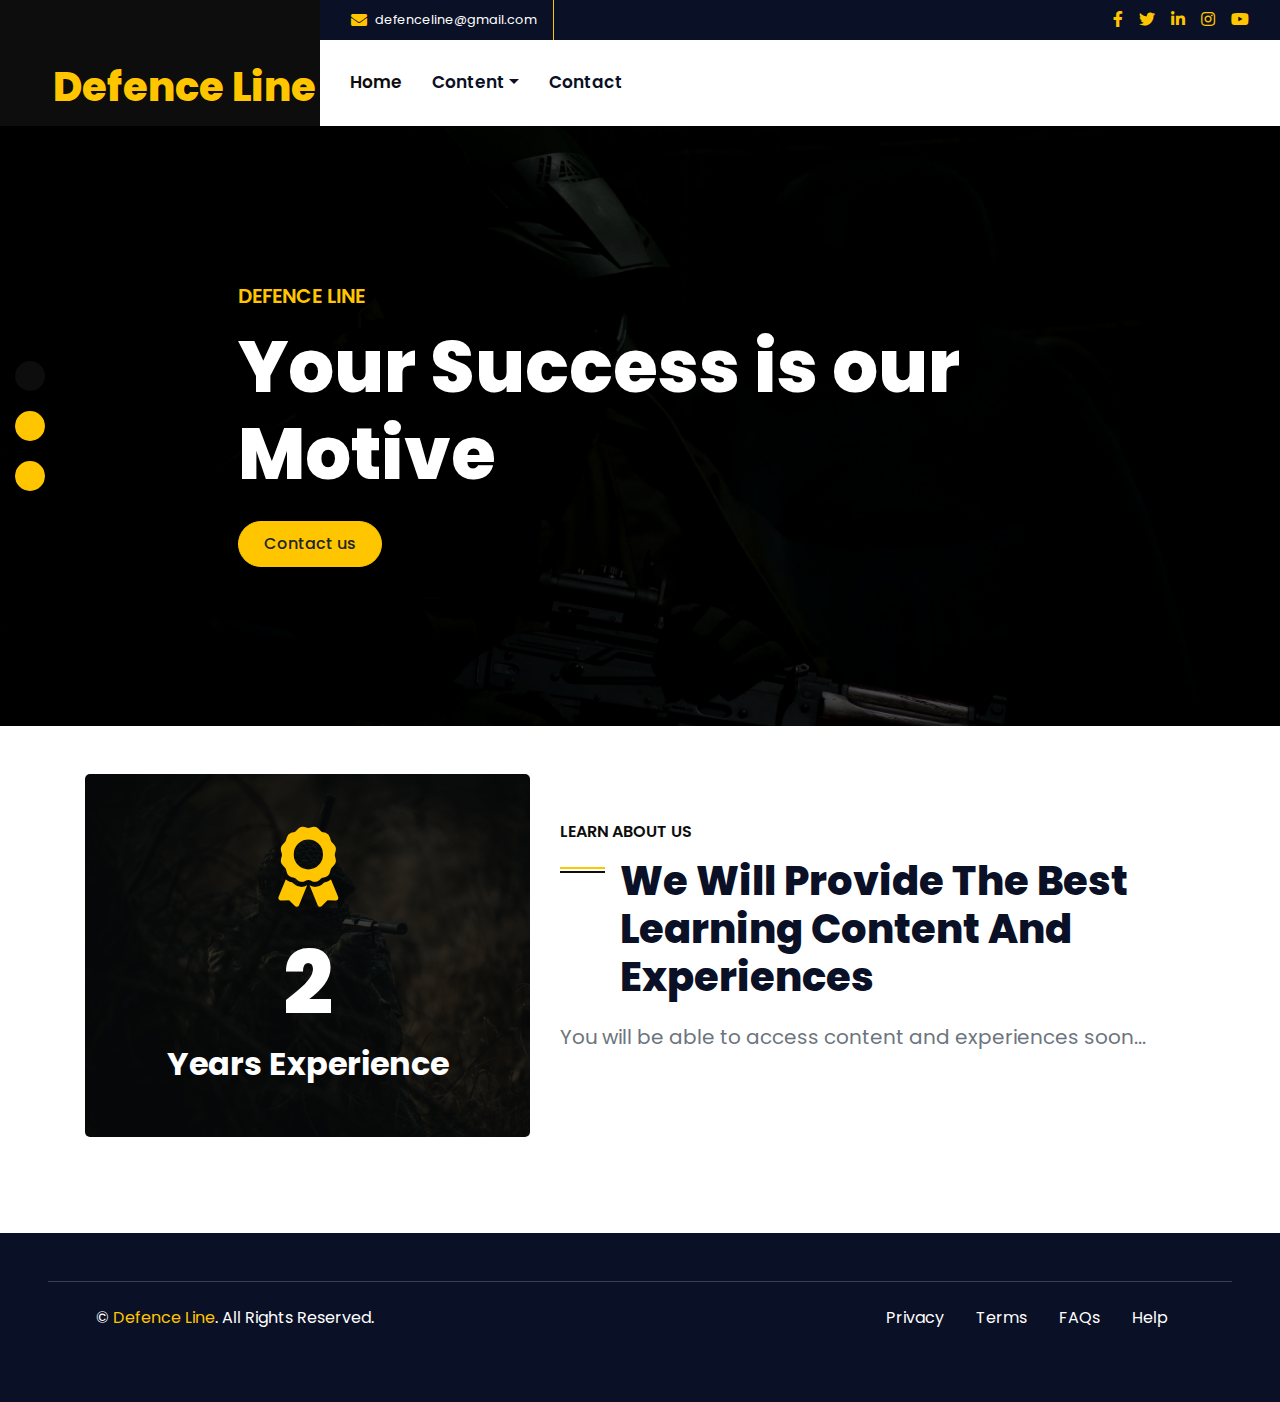
==== index.html @ 973ace9d "images changed" ====
<!DOCTYPE html>
<html lang="en">

<head>
    <meta charset="utf-8">
    <title>Defence Line</title>
    <meta content="width=device-width, initial-scale=1.0" name="viewport">
    <meta content="Free HTML Templates" name="keywords">
    <meta content="Free HTML Templates" name="description">

    <!-- Favicon -->
    <link href="img/favicon.ico" rel="icon">

    <!-- Google Web Fonts -->
    <link rel="preconnect" href="https://fonts.gstatic.com">
    <link href="https://fonts.googleapis.com/css2?family=Poppins:wght@400;500;600;700;800&display=swap" rel="stylesheet">

    <!-- Font Awesome -->
    <link href="https://cdnjs.cloudflare.com/ajax/libs/font-awesome/5.10.0/css/all.min.css" rel="stylesheet">

    <!-- Libraries Stylesheet -->
    <link href="lib/owlcarousel/assets/owl.carousel.min.css" rel="stylesheet">
    <link href="lib/lightbox/css/lightbox.min.css" rel="stylesheet">

    <!-- Customized Bootstrap Stylesheet -->
    <link href="css/style.css" rel="stylesheet">
</head>

<body>
    <!-- Header Start -->
    <div class="container-fluid">
        <div class="row">
            <div class="col-lg-3 bg-secondary d-none d-lg-block">
                <a href="" class="navbar-brand w-100 h-100 m-4 p-0 d-flex align-items-center justify-content-center">
                    <h1 class="m-0 display-3.5 text-primary">Defence Line</h1>
                </a>
            </div>
            <div class="col-lg-9">
                <div class="row bg-dark d-none d-lg-flex">
                    <div class="col-lg-7 text-left text-white">
                        <div class="h-100 d-inline-flex align-items-center border-right border-primary py-2 px-3">
                            <i class="fa fa-envelope text-primary mr-2"></i>
                            <small>defenceline@gmail.com</small>
                        </div>
                        <!-- <div class="h-100 d-inline-flex align-items-center py-2 px-2">
                            <i class="fa fa-phone-alt text-primary mr-2"></i>
                            <small>+012 345 6789</small>
                        </div> -->
                    </div>
                    <div class="col-lg-5 text-right">
                        <div class="d-inline-flex align-items-center pr-2">
                            <a class="text-primary p-2" href="">
                                <i class="fab fa-facebook-f"></i>
                            </a>
                            <a class="text-primary p-2" href="">
                                <i class="fab fa-twitter"></i>
                            </a>
                            <a class="text-primary p-2" href="">
                                <i class="fab fa-linkedin-in"></i>
                            </a>
                            <a class="text-primary p-2" href="">
                                <i class="fab fa-instagram"></i>
                            </a>
                            <a class="text-primary p-2" href="">
                                <i class="fab fa-youtube"></i>
                            </a>
                        </div>
                    </div>
                </div>
                <nav class="navbar navbar-expand-lg bg-white navbar-light p-0">
                    <a href="" class="navbar-brand d-block d-lg-none">
                        <h1 class="m-0 display-4 text-primary">Defence Line</h1>
                    </a>
                    <button type="button" class="navbar-toggler" data-toggle="collapse" data-target="#navbarCollapse">
                        <span class="navbar-toggler-icon"></span>
                    </button>
                    <div class="collapse navbar-collapse justify-content-between" id="navbarCollapse">
                        <div class="navbar-nav mr-auto py-0">
                            <a href="index.html" class="nav-item nav-link active">Home</a>
                            <!-- <a href="about.html" class="nav-item nav-link">About</a> -->
                            <!-- <a href="service.html" class="nav-item nav-link">Services</a> -->
                            <!-- <a href="project.html" class="nav-item nav-link">Project</a> -->
                            <div class="nav-item dropdown">
                                <a href="#" class="nav-link dropdown-toggle" data-toggle="dropdown">Content</a>
                                <div class="dropdown-menu rounded-0 m-0">
                                    <a href="blog.html" class="dropdown-item">Books</a>
                                    <!-- <a href="single.html" class="dropdown-item">Other</a> -->
                                </div>
                            </div>
                            <a href="contact.html" class="nav-item nav-link">Contact</a>
                        </div>
                        <!-- <a href="" class="btn btn-primary mr-3 d-none d-lg-block">Get A Quote</a>
                    </div> -->
                </nav>
            </div>
        </div>
    </div>
    <!-- Header End -->


    <!-- Carousel Start -->
    <div class="container-fluid p-0">
        <div id="header-carousel" class="carousel slide carousel-fade" data-ride="carousel">
            <ol class="carousel-indicators">
                <li data-target="#header-carousel" data-slide-to="0" class="active"></li>
                <li data-target="#header-carousel" data-slide-to="1"></li>
                <li data-target="#header-carousel" data-slide-to="2"></li>
            </ol>
            <div class="carousel-inner">
                <div class="carousel-item active">
                    <img class="img-fluid" src="img/carousel-1.jpg" alt="Image">
                    <div class="carousel-caption d-flex align-items-center justify-content-center">
                        <div class="p-5" style="width: 100%; max-width: 900px;">
                            <h5 class="text-primary text-uppercase mb-md-3">Defence Line</h5>
                            <h1 class="display-3 text-white mb-md-4">Your Success is our Motive </h1>
                            <a href="" class="btn btn-primary">Contact us</a> 
                        </div>
                    </div>
                </div>
                
            </div>
        </div>
    </div>
    <!-- Carousel End -->



    <!-- About Start -->
    <div class="container-fluid py-5 mb-5"> 
        <div class="container">
            <div class="row">
                <div class="col-lg-5">
                    <div class="d-flex flex-column align-items-center justify-content-center bg-about rounded h-100 py-5 px-3">
                        <i class="fa fa-5x fa-award text-primary mb-4"></i>
                        <h1 class="display-2 text-white mb-2" data-toggle="counter-up">2</h1>
                        <h2 class="text-white m-0">Years Experience</h2>
                    </div>
                </div>
                <div class="col-lg-7 pt-5 pb-lg-5">
                    <h6 class="text-secondary font-weight-semi-bold text-uppercase mb-3">Learn About Us</h6>
                    <h1 class="mb-4 section-title">We Will Provide The Best Learning Content And Experiences</h1>
                    <h5 class="text-muted font-weight-normal mb-3">You will be able to access content and experiences soon...</h5>
                    <!-- <p>Invidunt lorem justo sanctus clita. Erat lorem labore ea, justo dolor lorem ipsum ut sed eos, ipsum et dolor kasd sit ea justo. Erat justo sed sed diam. Ea et erat ut sed diam sea ipsum est dolor</p> -->
                    <div class="d-flex align-items-center pt-4">
                        <!-- <a href="" class="btn btn-primary mr-5">Learn More</a> -->
                        <!-- <button type="button" class="btn-play" data-toggle="modal"
                            data-src="https://www.youtube.com/embed/DWRcNpR6Kdc" data-target="#videoModal">
                            <span></span>
                        </button> -->
                        <!-- <h5 class="font-weight-normal text-white m-0 ml-4 d-none d-sm-block">Play Video</h5> -->
                    </div>
                </div>
            </div>
        </div>
    </div>
    <!-- About End -->


   


    <!-- Footer Start -->
    <div class="container-fluid bg-dark text-white mt-5 py-5 px-sm-3 px-md-5">
        <!-- <div class="row pt-5">
            <div class="col-lg-3 col-md-6 mb-5">
                <a href="index.html" class="navbar-brand">
                    <h1 class="m-0 mt-n3 display-4 text-primary">Defence Line</h1>
                </a>
                <p>Your Succes is our Motive</p>
                 <h5 class="font-weight-semi-bold text-white mb-2">Opening Hours:</h5>
                <p class="mb-1">Mon – Sat, 8AM – 5PM</p>
                <p class="mb-0">Sunday: Closed</p> 
            </div>
            <div class="col-lg-3 col-md-6 mb-5">
                <h4 class="font-weight-semi-bold text-primary mb-4">Get In Touch</h4>
                <p><i class="fa fa-map-marker-alt text-primary mr-2"></i>123 Street, New York, USA</p>
                <p><i class="fa fa-phone-alt text-primary mr-2"></i>+012 345 67890</p>
                <p><i class="fa fa-envelope text-primary mr-2"></i>info@example.com</p>
                <div class="d-flex justify-content-start mt-4">
                    <a class="btn btn-light btn-social mr-2" href="#"><i class="fab fa-twitter"></i></a>
                    <a class="btn btn-light btn-social mr-2" href="#"><i class="fab fa-facebook-f"></i></a>
                    <a class="btn btn-light btn-social mr-2" href="#"><i class="fab fa-linkedin-in"></i></a>
                    <a class="btn btn-light btn-social" href="#"><i class="fab fa-instagram"></i></a>
                </div>
            </div>
            <div class="col-lg-3 col-md-6 mb-5">
                <h4 class="font-weight-semi-bold text-primary mb-4">Quick Links</h4>
                <div class="d-flex flex-column justify-content-start">
                    <a class="text-white mb-2" href="#"><i class="fa fa-angle-right mr-2"></i>Home</a>
                    <a class="text-white mb-2" href="#"><i class="fa fa-angle-right mr-2"></i>About Us</a>
                    <a class="text-white mb-2" href="#"><i class="fa fa-angle-right mr-2"></i>Our Services</a>
                    <a class="text-white mb-2" href="#"><i class="fa fa-angle-right mr-2"></i>Our Projects</a>
                    <a class="text-white" href="#"><i class="fa fa-angle-right mr-2"></i>Contact Us</a>
                </div>
            </div>
            <div class="col-lg-3 col-md-6 mb-5">
                <h4 class="font-weight-semi-bold text-primary mb-4">Newsletter</h4>
                <p>Rebum labore lorem dolores kasd est, et ipsum amet et at kasd, ipsum sea tempor magna tempor. Accu kasd sed ea duo ipsum.</p>
                <div class="w-100">
                    <div class="input-group">
                        <input type="text" class="form-control border-0" style="padding: 25px;" placeholder="Your Email">
                        <div class="input-group-append">
                            <button class="btn btn-primary px-4">Sign Up</button>
                        </div>
                    </div>
                </div>
            </div>
        </div>
    </div> -->
    <div class="container-fluid bg-dark text-white border-top py-4 px-sm-3 px-md-5" style="border-color: #3E3E4E !important;">
        <div class="row">
            <div class="col-lg-6 text-center text-md-left mb-3 mb-md-0">
                <p class="m-0 text-white">&copy; <a href="#">Defence Line</a>. All Rights Reserved.</p>
            </div>
            <div class="col-lg-6 text-center text-md-right">
                <ul class="nav d-inline-flex">
                    <li class="nav-item">
                        <a class="nav-link text-white py-0" href="#">Privacy</a>
                    </li>
                    <li class="nav-item">
                        <a class="nav-link text-white py-0" href="#">Terms</a>
                    </li>
                    <li class="nav-item">
                        <a class="nav-link text-white py-0" href="#">FAQs</a>
                    </li>
                    <li class="nav-item">
                        <a class="nav-link text-white py-0" href="#">Help</a>
                    </li>
                </ul>
            </div>
        </div>
    </div>
    <!-- Footer End -->


    <!-- Back to Top -->
    <a href="#" class="btn btn-primary px-3 back-to-top"><i class="fa fa-angle-double-up"></i></a>


    <!-- JavaScript Libraries -->
    <script src="https://code.jquery.com/jquery-3.4.1.min.js"></script>
    <script src="https://stackpath.bootstrapcdn.com/bootstrap/4.4.1/js/bootstrap.bundle.min.js"></script>
    <script src="lib/easing/easing.min.js"></script>
    <script src="lib/waypoints/waypoints.min.js"></script>
    <script src="lib/counterup/counterup.min.js"></script>
    <script src="lib/owlcarousel/owl.carousel.min.js"></script>
    <script src="lib/isotope/isotope.pkgd.min.js"></script>
    <script src="lib/lightbox/js/lightbox.min.js"></script>

    <!-- Contact Javascript File -->
    <script src="mail/jqBootstrapValidation.min.js"></script>
    <script src="mail/contact.js"></script>

    <!-- Template Javascript -->
    <script src="js/main.js"></script>
</body>

</html>
---- css/style.css ----
/******* Bootstrap Theming ********/
/*!
 * Bootstrap v4.5.3 (https://getbootstrap.com/)
 * Copyright 2011-2020 The Bootstrap Authors
 * Copyright 2011-2020 Twitter, Inc.
 * Licensed under MIT (https://github.com/twbs/bootstrap/blob/main/LICENSE)
 */
:root {
  --blue: #007bff;
  --indigo: #6610f2;
  --purple: #6f42c1;
  --pink: #e83e8c;
  --red: #dc3545;
  --orange: #fd7e14;
  --yellow: #ffc107;
  --green: #0c0d0c;
  --teal: #20c997;
  --cyan: #17a2b8;
  --white: #fff;
  --gray: #6c757d;
  --gray-dark: #343a40;
  --primary: #FFC600;
  --secondary: #0c0d0c;
  --success: #0c0d0c;
  --info: #17a2b8;
  --warning: #ffc107;
  --danger: #dc3545;
  --light: #F5F5F5;
  --dark: #0a1026;
  --breakpoint-xs: 0;
  --breakpoint-sm: 576px;
  --breakpoint-md: 768px;
  --breakpoint-lg: 992px;
  --breakpoint-xl: 1200px;
  --font-family-sans-serif: "Poppins", sans-serif;
  --font-family-monospace: SFMono-Regular, Menlo, Monaco, Consolas, "Liberation Mono", "Courier New", monospace;
}

*,
*::before,
*::after {
  box-sizing: border-box;
}

html {
  font-family: sans-serif;
  line-height: 1.15;
  -webkit-text-size-adjust: 100%;
  -webkit-tap-highlight-color: rgba(0, 0, 0, 0);
}

article, aside, figcaption, figure, footer, header, hgroup, main, nav, section {
  display: block;
}

body {
  margin: 0;
  font-family: "Poppins", sans-serif;
  font-size: 1rem;
  font-weight: 400;
  line-height: 1.5;
  color: #777777;
  text-align: left;
  background-color: #fff;
}

[tabindex="-1"]:focus:not(:focus-visible) {
  outline: 0 !important;
}

hr {
  box-sizing: content-box;
  height: 0;
  overflow: visible;
}

h1, h2, h3, h4, h5, h6 {
  margin-top: 0;
  margin-bottom: 0.5rem;
}

p {
  margin-top: 0;
  margin-bottom: 1rem;
}

abbr[title],
abbr[data-original-title] {
  text-decoration: underline;
  text-decoration: underline dotted;
  cursor: help;
  border-bottom: 0;
  text-decoration-skip-ink: none;
}

address {
  margin-bottom: 1rem;
  font-style: normal;
  line-height: inherit;
}

ol,
ul,
dl {
  margin-top: 0;
  margin-bottom: 1rem;
}

ol ol,
ul ul,
ol ul,
ul ol {
  margin-bottom: 0;
}

dt {
  font-weight: 700;
}

dd {
  margin-bottom: .5rem;
  margin-left: 0;
}

blockquote {
  margin: 0 0 1rem;
}

b,
strong {
  font-weight: bolder;
}

small {
  font-size: 80%;
}

sub,
sup {
  position: relative;
  font-size: 75%;
  line-height: 0;
  vertical-align: baseline;
}

sub {
  bottom: -.25em;
}

sup {
  top: -.5em;
}

a {
  color: #FFC600;
  text-decoration: none;
  background-color: transparent;
}

a:hover {
  color: #b38b00;
  text-decoration: underline;
}

a:not([href]):not([class]) {
  color: inherit;
  text-decoration: none;
}

a:not([href]):not([class]):hover {
  color: inherit;
  text-decoration: none;
}

pre,
code,
kbd,
samp {
  font-family: SFMono-Regular, Menlo, Monaco, Consolas, "Liberation Mono", "Courier New", monospace;
  font-size: 1em;
}

pre {
  margin-top: 0;
  margin-bottom: 1rem;
  overflow: auto;
  -ms-overflow-style: scrollbar;
}

figure {
  margin: 0 0 1rem;
}

img {
  vertical-align: middle;
  border-style: none;
}

svg {
  overflow: hidden;
  vertical-align: middle;
}

table {
  border-collapse: collapse;
}

caption {
  padding-top: 0.75rem;
  padding-bottom: 0.75rem;
  color: #6c757d;
  text-align: left;
  caption-side: bottom;
}

th {
  text-align: inherit;
  text-align: -webkit-match-parent;
}

label {
  display: inline-block;
  margin-bottom: 0.5rem;
}

button {
  border-radius: 0;
}

button:focus {
  outline: 1px dotted;
  outline: 5px auto -webkit-focus-ring-color;
}

input,
button,
select,
optgroup,
textarea {
  margin: 0;
  font-family: inherit;
  font-size: inherit;
  line-height: inherit;
}

button,
input {
  overflow: visible;
}

button,
select {
  text-transform: none;
}

[role="button"] {
  cursor: pointer;
}

select {
  word-wrap: normal;
}

button,
[type="button"],
[type="reset"],
[type="submit"] {
  -webkit-appearance: button;
}

button:not(:disabled),
[type="button"]:not(:disabled),
[type="reset"]:not(:disabled),
[type="submit"]:not(:disabled) {
  cursor: pointer;
}

button::-moz-focus-inner,
[type="button"]::-moz-focus-inner,
[type="reset"]::-moz-focus-inner,
[type="submit"]::-moz-focus-inner {
  padding: 0;
  border-style: none;
}

input[type="radio"],
input[type="checkbox"] {
  box-sizing: border-box;
  padding: 0;
}

textarea {
  overflow: auto;
  resize: vertical;
}

fieldset {
  min-width: 0;
  padding: 0;
  margin: 0;
  border: 0;
}

legend {
  display: block;
  width: 100%;
  max-width: 100%;
  padding: 0;
  margin-bottom: .5rem;
  font-size: 1.5rem;
  line-height: inherit;
  color: inherit;
  white-space: normal;
}

@media (max-width: 1200px) {
  legend {
    font-size: calc(1.275rem + 0.3vw) ;
  }
}

progress {
  vertical-align: baseline;
}

[type="number"]::-webkit-inner-spin-button,
[type="number"]::-webkit-outer-spin-button {
  height: auto;
}

[type="search"] {
  outline-offset: -2px;
  -webkit-appearance: none;
}

[type="search"]::-webkit-search-decoration {
  -webkit-appearance: none;
}

::-webkit-file-upload-button {
  font: inherit;
  -webkit-appearance: button;
}

output {
  display: inline-block;
}

summary {
  display: list-item;
  cursor: pointer;
}

template {
  display: none;
}

[hidden] {
  display: none !important;
}

h1, h2, h3, h4, h5, h6,
.h1, .h2, .h3, .h4, .h5, .h6 {
  margin-bottom: 0.5rem;
  font-weight: 500;
  line-height: 1.2;
  color: #0a1026;
}

h1, .h1 {
  font-size: 2.5rem;
}

@media (max-width: 1200px) {
  h1, .h1 {
    font-size: calc(1.375rem + 1.5vw) ;
  }
}

h2, .h2 {
  font-size: 2rem;
}

@media (max-width: 1200px) {
  h2, .h2 {
    font-size: calc(1.325rem + 0.9vw) ;
  }
}

h3, .h3 {
  font-size: 1.75rem;
}

@media (max-width: 1200px) {
  h3, .h3 {
    font-size: calc(1.3rem + 0.6vw) ;
  }
}

h4, .h4 {
  font-size: 1.5rem;
}

@media (max-width: 1200px) {
  h4, .h4 {
    font-size: calc(1.275rem + 0.3vw) ;
  }
}

h5, .h5 {
  font-size: 1.25rem;
}

h6, .h6 {
  font-size: 1rem;
}

.lead {
  font-size: 1.25rem;
  font-weight: 300;
}

.display-1 {
  font-size: 6rem;
  font-weight: 300;
  line-height: 1.2;
}

@media (max-width: 1200px) {
  .display-1 {
    font-size: calc(1.725rem + 5.7vw) ;
  }
}

.display-2 {
  font-size: 5.5rem;
  font-weight: 300;
  line-height: 1.2;
}

@media (max-width: 1200px) {
  .display-2 {
    font-size: calc(1.675rem + 5.1vw) ;
  }
}

.display-3 {
  font-size: 4.5rem;
  font-weight: 300;
  line-height: 1.2;
}

@media (max-width: 1200px) {
  .display-3 {
    font-size: calc(1.575rem + 3.9vw) ;
  }
}

.display-4 {
  font-size: 3.5rem;
  font-weight: 300;
  line-height: 1.2;
}

@media (max-width: 1200px) {
  .display-4 {
    font-size: calc(1.475rem + 2.7vw) ;
  }
}

hr {
  margin-top: 1rem;
  margin-bottom: 1rem;
  border: 0;
  border-top: 1px solid rgba(0, 0, 0, 0.1);
}

small,
.small {
  font-size: 80%;
  font-weight: 400;
}

mark,
.mark {
  padding: 0.2em;
  background-color: #fcf8e3;
}

.list-unstyled {
  padding-left: 0;
  list-style: none;
}

.list-inline {
  padding-left: 0;
  list-style: none;
}

.list-inline-item {
  display: inline-block;
}

.list-inline-item:not(:last-child) {
  margin-right: 0.5rem;
}

.initialism {
  font-size: 90%;
  text-transform: uppercase;
}

.blockquote {
  margin-bottom: 1rem;
  font-size: 1.25rem;
}

.blockquote-footer {
  display: block;
  font-size: 80%;
  color: #6c757d;
}

.blockquote-footer::before {
  content: "\2014\00A0";
}

.img-fluid {
  max-width: 100%;
  height: auto;
}

.img-thumbnail {
  padding: 0.25rem;
  background-color: #fff;
  border: 1px solid #dee2e6;
  border-radius: 5px;
  max-width: 100%;
  height: auto;
}

.figure {
  display: inline-block;
}

.figure-img {
  margin-bottom: 0.5rem;
  line-height: 1;
}

.figure-caption {
  font-size: 90%;
  color: #6c757d;
}

code {
  font-size: 87.5%;
  color: #e83e8c;
  word-wrap: break-word;
}

a > code {
  color: inherit;
}

kbd {
  padding: 0.2rem 0.4rem;
  font-size: 87.5%;
  color: #fff;
  background-color: #212529;
  border-radius: 0.2rem;
}

kbd kbd {
  padding: 0;
  font-size: 100%;
  font-weight: 700;
}

pre {
  display: block;
  font-size: 87.5%;
  color: #212529;
}

pre code {
  font-size: inherit;
  color: inherit;
  word-break: normal;
}

.pre-scrollable {
  max-height: 340px;
  overflow-y: scroll;
}

.container,
.container-fluid,
.container-sm,
.container-md,
.container-lg,
.container-xl {
  width: 100%;
  padding-right: 15px;
  padding-left: 15px;
  margin-right: auto;
  margin-left: auto;
}

@media (min-width: 576px) {
  .container, .container-sm {
    max-width: 540px;
  }
}

@media (min-width: 768px) {
  .container, .container-sm, .container-md {
    max-width: 720px;
  }
}

@media (min-width: 992px) {
  .container, .container-sm, .container-md, .container-lg {
    max-width: 960px;
  }
}

@media (min-width: 1200px) {
  .container, .container-sm, .container-md, .container-lg, .container-xl {
    max-width: 1140px;
  }
}

.row {
  display: flex;
  flex-wrap: wrap;
  margin-right: -15px;
  margin-left: -15px;
}

.no-gutters {
  margin-right: 0;
  margin-left: 0;
}

.no-gutters > .col,
.no-gutters > [class*="col-"] {
  padding-right: 0;
  padding-left: 0;
}

.col-1, .col-2, .col-3, .col-4, .col-5, .col-6, .col-7, .col-8, .col-9, .col-10, .col-11, .col-12, .col,
.col-auto, .col-sm-1, .col-sm-2, .col-sm-3, .col-sm-4, .col-sm-5, .col-sm-6, .col-sm-7, .col-sm-8, .col-sm-9, .col-sm-10, .col-sm-11, .col-sm-12, .col-sm,
.col-sm-auto, .col-md-1, .col-md-2, .col-md-3, .col-md-4, .col-md-5, .col-md-6, .col-md-7, .col-md-8, .col-md-9, .col-md-10, .col-md-11, .col-md-12, .col-md,
.col-md-auto, .col-lg-1, .col-lg-2, .col-lg-3, .col-lg-4, .col-lg-5, .col-lg-6, .col-lg-7, .col-lg-8, .col-lg-9, .col-lg-10, .col-lg-11, .col-lg-12, .col-lg,
.col-lg-auto, .col-xl-1, .col-xl-2, .col-xl-3, .col-xl-4, .col-xl-5, .col-xl-6, .col-xl-7, .col-xl-8, .col-xl-9, .col-xl-10, .col-xl-11, .col-xl-12, .col-xl,
.col-xl-auto {
  position: relative;
  width: 100%;
  padding-right: 15px;
  padding-left: 15px;
}

.col {
  flex-basis: 0;
  flex-grow: 1;
  max-width: 100%;
}

.row-cols-1 > * {
  flex: 0 0 100%;
  max-width: 100%;
}

.row-cols-2 > * {
  flex: 0 0 50%;
  max-width: 50%;
}

.row-cols-3 > * {
  flex: 0 0 33.33333%;
  max-width: 33.33333%;
}

.row-cols-4 > * {
  flex: 0 0 25%;
  max-width: 25%;
}

.row-cols-5 > * {
  flex: 0 0 20%;
  max-width: 20%;
}

.row-cols-6 > * {
  flex: 0 0 16.66667%;
  max-width: 16.66667%;
}

.col-auto {
  flex: 0 0 auto;
  width: auto;
  max-width: 100%;
}

.col-1 {
  flex: 0 0 8.33333%;
  max-width: 8.33333%;
}

.col-2 {
  flex: 0 0 16.66667%;
  max-width: 16.66667%;
}

.col-3 {
  flex: 0 0 25%;
  max-width: 25%;
}

.col-4 {
  flex: 0 0 33.33333%;
  max-width: 33.33333%;
}

.col-5 {
  flex: 0 0 41.66667%;
  max-width: 41.66667%;
}

.col-6 {
  flex: 0 0 50%;
  max-width: 50%;
}

.col-7 {
  flex: 0 0 58.33333%;
  max-width: 58.33333%;
}

.col-8 {
  flex: 0 0 66.66667%;
  max-width: 66.66667%;
}

.col-9 {
  flex: 0 0 75%;
  max-width: 75%;
}

.col-10 {
  flex: 0 0 83.33333%;
  max-width: 83.33333%;
}

.col-11 {
  flex: 0 0 91.66667%;
  max-width: 91.66667%;
}

.col-12 {
  flex: 0 0 100%;
  max-width: 100%;
}

.order-first {
  order: -1;
}

.order-last {
  order: 13;
}

.order-0 {
  order: 0;
}

.order-1 {
  order: 1;
}

.order-2 {
  order: 2;
}

.order-3 {
  order: 3;
}

.order-4 {
  order: 4;
}

.order-5 {
  order: 5;
}

.order-6 {
  order: 6;
}

.order-7 {
  order: 7;
}

.order-8 {
  order: 8;
}

.order-9 {
  order: 9;
}

.order-10 {
  order: 10;
}

.order-11 {
  order: 11;
}

.order-12 {
  order: 12;
}

.offset-1 {
  margin-left: 8.33333%;
}

.offset-2 {
  margin-left: 16.66667%;
}

.offset-3 {
  margin-left: 25%;
}

.offset-4 {
  margin-left: 33.33333%;
}

.offset-5 {
  margin-left: 41.66667%;
}

.offset-6 {
  margin-left: 50%;
}

.offset-7 {
  margin-left: 58.33333%;
}

.offset-8 {
  margin-left: 66.66667%;
}

.offset-9 {
  margin-left: 75%;
}

.offset-10 {
  margin-left: 83.33333%;
}

.offset-11 {
  margin-left: 91.66667%;
}

@media (min-width: 576px) {
  .col-sm {
    flex-basis: 0;
    flex-grow: 1;
    max-width: 100%;
  }
  .row-cols-sm-1 > * {
    flex: 0 0 100%;
    max-width: 100%;
  }
  .row-cols-sm-2 > * {
    flex: 0 0 50%;
    max-width: 50%;
  }
  .row-cols-sm-3 > * {
    flex: 0 0 33.33333%;
    max-width: 33.33333%;
  }
  .row-cols-sm-4 > * {
    flex: 0 0 25%;
    max-width: 25%;
  }
  .row-cols-sm-5 > * {
    flex: 0 0 20%;
    max-width: 20%;
  }
  .row-cols-sm-6 > * {
    flex: 0 0 16.66667%;
    max-width: 16.66667%;
  }
  .col-sm-auto {
    flex: 0 0 auto;
    width: auto;
    max-width: 100%;
  }
  .col-sm-1 {
    flex: 0 0 8.33333%;
    max-width: 8.33333%;
  }
  .col-sm-2 {
    flex: 0 0 16.66667%;
    max-width: 16.66667%;
  }
  .col-sm-3 {
    flex: 0 0 25%;
    max-width: 25%;
  }
  .col-sm-4 {
    flex: 0 0 33.33333%;
    max-width: 33.33333%;
  }
  .col-sm-5 {
    flex: 0 0 41.66667%;
    max-width: 41.66667%;
  }
  .col-sm-6 {
    flex: 0 0 50%;
    max-width: 50%;
  }
  .col-sm-7 {
    flex: 0 0 58.33333%;
    max-width: 58.33333%;
  }
  .col-sm-8 {
    flex: 0 0 66.66667%;
    max-width: 66.66667%;
  }
  .col-sm-9 {
    flex: 0 0 75%;
    max-width: 75%;
  }
  .col-sm-10 {
    flex: 0 0 83.33333%;
    max-width: 83.33333%;
  }
  .col-sm-11 {
    flex: 0 0 91.66667%;
    max-width: 91.66667%;
  }
  .col-sm-12 {
    flex: 0 0 100%;
    max-width: 100%;
  }
  .order-sm-first {
    order: -1;
  }
  .order-sm-last {
    order: 13;
  }
  .order-sm-0 {
    order: 0;
  }
  .order-sm-1 {
    order: 1;
  }
  .order-sm-2 {
    order: 2;
  }
  .order-sm-3 {
    order: 3;
  }
  .order-sm-4 {
    order: 4;
  }
  .order-sm-5 {
    order: 5;
  }
  .order-sm-6 {
    order: 6;
  }
  .order-sm-7 {
    order: 7;
  }
  .order-sm-8 {
    order: 8;
  }
  .order-sm-9 {
    order: 9;
  }
  .order-sm-10 {
    order: 10;
  }
  .order-sm-11 {
    order: 11;
  }
  .order-sm-12 {
    order: 12;
  }
  .offset-sm-0 {
    margin-left: 0;
  }
  .offset-sm-1 {
    margin-left: 8.33333%;
  }
  .offset-sm-2 {
    margin-left: 16.66667%;
  }
  .offset-sm-3 {
    margin-left: 25%;
  }
  .offset-sm-4 {
    margin-left: 33.33333%;
  }
  .offset-sm-5 {
    margin-left: 41.66667%;
  }
  .offset-sm-6 {
    margin-left: 50%;
  }
  .offset-sm-7 {
    margin-left: 58.33333%;
  }
  .offset-sm-8 {
    margin-left: 66.66667%;
  }
  .offset-sm-9 {
    margin-left: 75%;
  }
  .offset-sm-10 {
    margin-left: 83.33333%;
  }
  .offset-sm-11 {
    margin-left: 91.66667%;
  }
}

@media (min-width: 768px) {
  .col-md {
    flex-basis: 0;
    flex-grow: 1;
    max-width: 100%;
  }
  .row-cols-md-1 > * {
    flex: 0 0 100%;
    max-width: 100%;
  }
  .row-cols-md-2 > * {
    flex: 0 0 50%;
    max-width: 50%;
  }
  .row-cols-md-3 > * {
    flex: 0 0 33.33333%;
    max-width: 33.33333%;
  }
  .row-cols-md-4 > * {
    flex: 0 0 25%;
    max-width: 25%;
  }
  .row-cols-md-5 > * {
    flex: 0 0 20%;
    max-width: 20%;
  }
  .row-cols-md-6 > * {
    flex: 0 0 16.66667%;
    max-width: 16.66667%;
  }
  .col-md-auto {
    flex: 0 0 auto;
    width: auto;
    max-width: 100%;
  }
  .col-md-1 {
    flex: 0 0 8.33333%;
    max-width: 8.33333%;
  }
  .col-md-2 {
    flex: 0 0 16.66667%;
    max-width: 16.66667%;
  }
  .col-md-3 {
    flex: 0 0 25%;
    max-width: 25%;
  }
  .col-md-4 {
    flex: 0 0 33.33333%;
    max-width: 33.33333%;
  }
  .col-md-5 {
    flex: 0 0 41.66667%;
    max-width: 41.66667%;
  }
  .col-md-6 {
    flex: 0 0 50%;
    max-width: 50%;
  }
  .col-md-7 {
    flex: 0 0 58.33333%;
    max-width: 58.33333%;
  }
  .col-md-8 {
    flex: 0 0 66.66667%;
    max-width: 66.66667%;
  }
  .col-md-9 {
    flex: 0 0 75%;
    max-width: 75%;
  }
  .col-md-10 {
    flex: 0 0 83.33333%;
    max-width: 83.33333%;
  }
  .col-md-11 {
    flex: 0 0 91.66667%;
    max-width: 91.66667%;
  }
  .col-md-12 {
    flex: 0 0 100%;
    max-width: 100%;
  }
  .order-md-first {
    order: -1;
  }
  .order-md-last {
    order: 13;
  }
  .order-md-0 {
    order: 0;
  }
  .order-md-1 {
    order: 1;
  }
  .order-md-2 {
    order: 2;
  }
  .order-md-3 {
    order: 3;
  }
  .order-md-4 {
    order: 4;
  }
  .order-md-5 {
    order: 5;
  }
  .order-md-6 {
    order: 6;
  }
  .order-md-7 {
    order: 7;
  }
  .order-md-8 {
    order: 8;
  }
  .order-md-9 {
    order: 9;
  }
  .order-md-10 {
    order: 10;
  }
  .order-md-11 {
    order: 11;
  }
  .order-md-12 {
    order: 12;
  }
  .offset-md-0 {
    margin-left: 0;
  }
  .offset-md-1 {
    margin-left: 8.33333%;
  }
  .offset-md-2 {
    margin-left: 16.66667%;
  }
  .offset-md-3 {
    margin-left: 25%;
  }
  .offset-md-4 {
    margin-left: 33.33333%;
  }
  .offset-md-5 {
    margin-left: 41.66667%;
  }
  .offset-md-6 {
    margin-left: 50%;
  }
  .offset-md-7 {
    margin-left: 58.33333%;
  }
  .offset-md-8 {
    margin-left: 66.66667%;
  }
  .offset-md-9 {
    margin-left: 75%;
  }
  .offset-md-10 {
    margin-left: 83.33333%;
  }
  .offset-md-11 {
    margin-left: 91.66667%;
  }
}

@media (min-width: 992px) {
  .col-lg {
    flex-basis: 0;
    flex-grow: 1;
    max-width: 100%;
  }
  .row-cols-lg-1 > * {
    flex: 0 0 100%;
    max-width: 100%;
  }
  .row-cols-lg-2 > * {
    flex: 0 0 50%;
    max-width: 50%;
  }
  .row-cols-lg-3 > * {
    flex: 0 0 33.33333%;
    max-width: 33.33333%;
  }
  .row-cols-lg-4 > * {
    flex: 0 0 25%;
    max-width: 25%;
  }
  .row-cols-lg-5 > * {
    flex: 0 0 20%;
    max-width: 20%;
  }
  .row-cols-lg-6 > * {
    flex: 0 0 16.66667%;
    max-width: 16.66667%;
  }
  .col-lg-auto {
    flex: 0 0 auto;
    width: auto;
    max-width: 100%;
  }
  .col-lg-1 {
    flex: 0 0 8.33333%;
    max-width: 8.33333%;
  }
  .col-lg-2 {
    flex: 0 0 16.66667%;
    max-width: 16.66667%;
  }
  .col-lg-3 {
    flex: 0 0 25%;
    max-width: 25%;
  }
  .col-lg-4 {
    flex: 0 0 33.33333%;
    max-width: 33.33333%;
  }
  .col-lg-5 {
    flex: 0 0 41.66667%;
    max-width: 41.66667%;
  }
  .col-lg-6 {
    flex: 0 0 50%;
    max-width: 50%;
  }
  .col-lg-7 {
    flex: 0 0 58.33333%;
    max-width: 58.33333%;
  }
  .col-lg-8 {
    flex: 0 0 66.66667%;
    max-width: 66.66667%;
  }
  .col-lg-9 {
    flex: 0 0 75%;
    max-width: 75%;
  }
  .col-lg-10 {
    flex: 0 0 83.33333%;
    max-width: 83.33333%;
  }
  .col-lg-11 {
    flex: 0 0 91.66667%;
    max-width: 91.66667%;
  }
  .col-lg-12 {
    flex: 0 0 100%;
    max-width: 100%;
  }
  .order-lg-first {
    order: -1;
  }
  .order-lg-last {
    order: 13;
  }
  .order-lg-0 {
    order: 0;
  }
  .order-lg-1 {
    order: 1;
  }
  .order-lg-2 {
    order: 2;
  }
  .order-lg-3 {
    order: 3;
  }
  .order-lg-4 {
    order: 4;
  }
  .order-lg-5 {
    order: 5;
  }
  .order-lg-6 {
    order: 6;
  }
  .order-lg-7 {
    order: 7;
  }
  .order-lg-8 {
    order: 8;
  }
  .order-lg-9 {
    order: 9;
  }
  .order-lg-10 {
    order: 10;
  }
  .order-lg-11 {
    order: 11;
  }
  .order-lg-12 {
    order: 12;
  }
  .offset-lg-0 {
    margin-left: 0;
  }
  .offset-lg-1 {
    margin-left: 8.33333%;
  }
  .offset-lg-2 {
    margin-left: 16.66667%;
  }
  .offset-lg-3 {
    margin-left: 25%;
  }
  .offset-lg-4 {
    margin-left: 33.33333%;
  }
  .offset-lg-5 {
    margin-left: 41.66667%;
  }
  .offset-lg-6 {
    margin-left: 50%;
  }
  .offset-lg-7 {
    margin-left: 58.33333%;
  }
  .offset-lg-8 {
    margin-left: 66.66667%;
  }
  .offset-lg-9 {
    margin-left: 75%;
  }
  .offset-lg-10 {
    margin-left: 83.33333%;
  }
  .offset-lg-11 {
    margin-left: 91.66667%;
  }
}

@media (min-width: 1200px) {
  .col-xl {
    flex-basis: 0;
    flex-grow: 1;
    max-width: 100%;
  }
  .row-cols-xl-1 > * {
    flex: 0 0 100%;
    max-width: 100%;
  }
  .row-cols-xl-2 > * {
    flex: 0 0 50%;
    max-width: 50%;
  }
  .row-cols-xl-3 > * {
    flex: 0 0 33.33333%;
    max-width: 33.33333%;
  }
  .row-cols-xl-4 > * {
    flex: 0 0 25%;
    max-width: 25%;
  }
  .row-cols-xl-5 > * {
    flex: 0 0 20%;
    max-width: 20%;
  }
  .row-cols-xl-6 > * {
    flex: 0 0 16.66667%;
    max-width: 16.66667%;
  }
  .col-xl-auto {
    flex: 0 0 auto;
    width: auto;
    max-width: 100%;
  }
  .col-xl-1 {
    flex: 0 0 8.33333%;
    max-width: 8.33333%;
  }
  .col-xl-2 {
    flex: 0 0 16.66667%;
    max-width: 16.66667%;
  }
  .col-xl-3 {
    flex: 0 0 25%;
    max-width: 25%;
  }
  .col-xl-4 {
    flex: 0 0 33.33333%;
    max-width: 33.33333%;
  }
  .col-xl-5 {
    flex: 0 0 41.66667%;
    max-width: 41.66667%;
  }
  .col-xl-6 {
    flex: 0 0 50%;
    max-width: 50%;
  }
  .col-xl-7 {
    flex: 0 0 58.33333%;
    max-width: 58.33333%;
  }
  .col-xl-8 {
    flex: 0 0 66.66667%;
    max-width: 66.66667%;
  }
  .col-xl-9 {
    flex: 0 0 75%;
    max-width: 75%;
  }
  .col-xl-10 {
    flex: 0 0 83.33333%;
    max-width: 83.33333%;
  }
  .col-xl-11 {
    flex: 0 0 91.66667%;
    max-width: 91.66667%;
  }
  .col-xl-12 {
    flex: 0 0 100%;
    max-width: 100%;
  }
  .order-xl-first {
    order: -1;
  }
  .order-xl-last {
    order: 13;
  }
  .order-xl-0 {
    order: 0;
  }
  .order-xl-1 {
    order: 1;
  }
  .order-xl-2 {
    order: 2;
  }
  .order-xl-3 {
    order: 3;
  }
  .order-xl-4 {
    order: 4;
  }
  .order-xl-5 {
    order: 5;
  }
  .order-xl-6 {
    order: 6;
  }
  .order-xl-7 {
    order: 7;
  }
  .order-xl-8 {
    order: 8;
  }
  .order-xl-9 {
    order: 9;
  }
  .order-xl-10 {
    order: 10;
  }
  .order-xl-11 {
    order: 11;
  }
  .order-xl-12 {
    order: 12;
  }
  .offset-xl-0 {
    margin-left: 0;
  }
  .offset-xl-1 {
    margin-left: 8.33333%;
  }
  .offset-xl-2 {
    margin-left: 16.66667%;
  }
  .offset-xl-3 {
    margin-left: 25%;
  }
  .offset-xl-4 {
    margin-left: 33.33333%;
  }
  .offset-xl-5 {
    margin-left: 41.66667%;
  }
  .offset-xl-6 {
    margin-left: 50%;
  }
  .offset-xl-7 {
    margin-left: 58.33333%;
  }
  .offset-xl-8 {
    margin-left: 66.66667%;
  }
  .offset-xl-9 {
    margin-left: 75%;
  }
  .offset-xl-10 {
    margin-left: 83.33333%;
  }
  .offset-xl-11 {
    margin-left: 91.66667%;
  }
}

.table {
  width: 100%;
  margin-bottom: 1rem;
  color: #777777;
}

.table th,
.table td {
  padding: 0.75rem;
  vertical-align: top;
  border-top: 1px solid #dee2e6;
}

.table thead th {
  vertical-align: bottom;
  border-bottom: 2px solid #dee2e6;
}

.table tbody + tbody {
  border-top: 2px solid #dee2e6;
}

.table-sm th,
.table-sm td {
  padding: 0.3rem;
}

.table-bordered {
  border: 1px solid #dee2e6;
}

.table-bordered th,
.table-bordered td {
  border: 1px solid #dee2e6;
}

.table-bordered thead th,
.table-bordered thead td {
  border-bottom-width: 2px;
}

.table-borderless th,
.table-borderless td,
.table-borderless thead th,
.table-borderless tbody + tbody {
  border: 0;
}

.table-striped tbody tr:nth-of-type(odd) {
  background-color: rgba(0, 0, 0, 0.05);
}

.table-hover tbody tr:hover {
  color: #777777;
  background-color: rgba(0, 0, 0, 0.075);
}

.table-primary,
.table-primary > th,
.table-primary > td {
  background-color: #ffefb8;
}

.table-primary th,
.table-primary td,
.table-primary thead th,
.table-primary tbody + tbody {
  border-color: #ffe17a;
}

.table-hover .table-primary:hover {
  background-color: #ffe99f;
}

.table-hover .table-primary:hover > td,
.table-hover .table-primary:hover > th {
  background-color: #ffe99f;
}

.table-secondary,
.table-secondary > th,
.table-secondary > td {
  background-color: #c1e4c7;
}

.table-secondary th,
.table-secondary td,
.table-secondary thead th,
.table-secondary tbody + tbody {
  border-color: #121412;
}

.table-hover .table-secondary:hover {
  background-color: #afdcb7;
}

.table-hover .table-secondary:hover > td,
.table-hover .table-secondary:hover > th {
  background-color: #afdcb7;
}

.table-success,
.table-success > th,
.table-success > td {
  background-color: #c3e6cb;
}

.table-success th,
.table-success td,
.table-success thead th,
.table-success tbody + tbody {
  border-color: #0b0c0c;
}

.table-hover .table-success:hover {
  background-color: #b1dfbb;
}

.table-hover .table-success:hover > td,
.table-hover .table-success:hover > th {
  background-color: #b1dfbb;
}

.table-info,
.table-info > th,
.table-info > td {
  background-color: #bee5eb;
}

.table-info th,
.table-info td,
.table-info thead th,
.table-info tbody + tbody {
  border-color: #86cfda;
}

.table-hover .table-info:hover {
  background-color: #abdde5;
}

.table-hover .table-info:hover > td,
.table-hover .table-info:hover > th {
  background-color: #abdde5;
}

.table-warning,
.table-warning > th,
.table-warning > td {
  background-color: #ffeeba;
}

.table-warning th,
.table-warning td,
.table-warning thead th,
.table-warning tbody + tbody {
  border-color: #ffdf7e;
}

.table-hover .table-warning:hover {
  background-color: #ffe8a1;
}

.table-hover .table-warning:hover > td,
.table-hover .table-warning:hover > th {
  background-color: #ffe8a1;
}

.table-danger,
.table-danger > th,
.table-danger > td {
  background-color: #f5c6cb;
}

.table-danger th,
.table-danger td,
.table-danger thead th,
.table-danger tbody + tbody {
  border-color: #ed969e;
}

.table-hover .table-danger:hover {
  background-color: #f1b0b7;
}

.table-hover .table-danger:hover > td,
.table-hover .table-danger:hover > th {
  background-color: #f1b0b7;
}

.table-light,
.table-light > th,
.table-light > td {
  background-color: #fcfcfc;
}

.table-light th,
.table-light td,
.table-light thead th,
.table-light tbody + tbody {
  border-color: #fafafa;
}

.table-hover .table-light:hover {
  background-color: #efefef;
}

.table-hover .table-light:hover > td,
.table-hover .table-light:hover > th {
  background-color: #efefef;
}

.table-dark,
.table-dark > th,
.table-dark > td {
  background-color: #babcc2;
}

.table-dark th,
.table-dark td,
.table-dark thead th,
.table-dark tbody + tbody {
  border-color: #80838e;
}

.table-hover .table-dark:hover {
  background-color: #acafb6;
}

.table-hover .table-dark:hover > td,
.table-hover .table-dark:hover > th {
  background-color: #acafb6;
}

.table-active,
.table-active > th,
.table-active > td {
  background-color: rgba(0, 0, 0, 0.075);
}

.table-hover .table-active:hover {
  background-color: rgba(0, 0, 0, 0.075);
}

.table-hover .table-active:hover > td,
.table-hover .table-active:hover > th {
  background-color: rgba(0, 0, 0, 0.075);
}

.table .thead-dark th {
  color: #fff;
  background-color: #343a40;
  border-color: #454d55;
}

.table .thead-light th {
  color: #495057;
  background-color: #e9ecef;
  border-color: #dee2e6;
}

.table-dark {
  color: #fff;
  background-color: #343a40;
}

.table-dark th,
.table-dark td,
.table-dark thead th {
  border-color: #454d55;
}

.table-dark.table-bordered {
  border: 0;
}

.table-dark.table-striped tbody tr:nth-of-type(odd) {
  background-color: rgba(255, 255, 255, 0.05);
}

.table-dark.table-hover tbody tr:hover {
  color: #fff;
  background-color: rgba(255, 255, 255, 0.075);
}

@media (max-width: 575.98px) {
  .table-responsive-sm {
    display: block;
    width: 100%;
    overflow-x: auto;
    -webkit-overflow-scrolling: touch;
  }
  .table-responsive-sm > .table-bordered {
    border: 0;
  }
}

@media (max-width: 767.98px) {
  .table-responsive-md {
    display: block;
    width: 100%;
    overflow-x: auto;
    -webkit-overflow-scrolling: touch;
  }
  .table-responsive-md > .table-bordered {
    border: 0;
  }
}

@media (max-width: 991.98px) {
  .table-responsive-lg {
    display: block;
    width: 100%;
    overflow-x: auto;
    -webkit-overflow-scrolling: touch;
  }
  .table-responsive-lg > .table-bordered {
    border: 0;
  }
}

@media (max-width: 1199.98px) {
  .table-responsive-xl {
    display: block;
    width: 100%;
    overflow-x: auto;
    -webkit-overflow-scrolling: touch;
  }
  .table-responsive-xl > .table-bordered {
    border: 0;
  }
}

.table-responsive {
  display: block;
  width: 100%;
  overflow-x: auto;
  -webkit-overflow-scrolling: touch;
}

.table-responsive > .table-bordered {
  border: 0;
}

.form-control {
  display: block;
  width: 100%;
  height: calc(1.5em + 0.75rem + 2px);
  padding: 0.375rem 0.75rem;
  font-size: 1rem;
  font-weight: 400;
  line-height: 1.5;
  color: #495057;
  background-color: #fff;
  background-clip: padding-box;
  border: 1px solid #ced4da;
  border-radius: 5px;
  transition: border-color 0.15s ease-in-out, box-shadow 0.15s ease-in-out;
}

@media (prefers-reduced-motion: reduce) {
  .form-control {
    transition: none;
  }
}

.form-control::-ms-expand {
  background-color: transparent;
  border: 0;
}

.form-control:-moz-focusring {
  color: transparent;
  text-shadow: 0 0 0 #495057;
}

.form-control:focus {
  color: #495057;
  background-color: #fff;
  border-color: #ffe380;
  outline: 0;
  box-shadow: 0 0 0 0.2rem rgba(255, 198, 0, 0.25);
}

.form-control::placeholder {
  color: #6c757d;
  opacity: 1;
}

.form-control:disabled, .form-control[readonly] {
  background-color: #e9ecef;
  opacity: 1;
}

input[type="date"].form-control,
input[type="time"].form-control,
input[type="datetime-local"].form-control,
input[type="month"].form-control {
  appearance: none;
}

select.form-control:focus::-ms-value {
  color: #495057;
  background-color: #fff;
}

.form-control-file,
.form-control-range {
  display: block;
  width: 100%;
}

.col-form-label {
  padding-top: calc(0.375rem + 1px);
  padding-bottom: calc(0.375rem + 1px);
  margin-bottom: 0;
  font-size: inherit;
  line-height: 1.5;
}

.col-form-label-lg {
  padding-top: calc(0.5rem + 1px);
  padding-bottom: calc(0.5rem + 1px);
  font-size: 1.25rem;
  line-height: 1.5;
}

.col-form-label-sm {
  padding-top: calc(0.25rem + 1px);
  padding-bottom: calc(0.25rem + 1px);
  font-size: 0.875rem;
  line-height: 1.5;
}

.form-control-plaintext {
  display: block;
  width: 100%;
  padding: 0.375rem 0;
  margin-bottom: 0;
  font-size: 1rem;
  line-height: 1.5;
  color: #777777;
  background-color: transparent;
  border: solid transparent;
  border-width: 1px 0;
}

.form-control-plaintext.form-control-sm, .form-control-plaintext.form-control-lg {
  padding-right: 0;
  padding-left: 0;
}

.form-control-sm {
  height: calc(1.5em + 0.5rem + 2px);
  padding: 0.25rem 0.5rem;
  font-size: 0.875rem;
  line-height: 1.5;
  border-radius: 0.2rem;
}

.form-control-lg {
  height: calc(1.5em + 1rem + 2px);
  padding: 0.5rem 1rem;
  font-size: 1.25rem;
  line-height: 1.5;
  border-radius: 0.3rem;
}

select.form-control[size], select.form-control[multiple] {
  height: auto;
}

textarea.form-control {
  height: auto;
}

.form-group {
  margin-bottom: 1rem;
}

.form-text {
  display: block;
  margin-top: 0.25rem;
}

.form-row {
  display: flex;
  flex-wrap: wrap;
  margin-right: -5px;
  margin-left: -5px;
}

.form-row > .col,
.form-row > [class*="col-"] {
  padding-right: 5px;
  padding-left: 5px;
}

.form-check {
  position: relative;
  display: block;
  padding-left: 1.25rem;
}

.form-check-input {
  position: absolute;
  margin-top: 0.3rem;
  margin-left: -1.25rem;
}

.form-check-input[disabled] ~ .form-check-label,
.form-check-input:disabled ~ .form-check-label {
  color: #6c757d;
}

.form-check-label {
  margin-bottom: 0;
}

.form-check-inline {
  display: inline-flex;
  align-items: center;
  padding-left: 0;
  margin-right: 0.75rem;
}

.form-check-inline .form-check-input {
  position: static;
  margin-top: 0;
  margin-right: 0.3125rem;
  margin-left: 0;
}

.valid-feedback {
  display: none;
  width: 100%;
  margin-top: 0.25rem;
  font-size: 80%;
  color: #151816;
}

.valid-tooltip {
  position: absolute;
  top: 100%;
  left: 0;
  z-index: 5;
  display: none;
  max-width: 100%;
  padding: 0.25rem 0.5rem;
  margin-top: .1rem;
  font-size: 0.875rem;
  line-height: 1.5;
  color: #fff;
  background-color: rgba(13, 14, 13, 0.9);
  border-radius: 5px;
}

.was-validated :valid ~ .valid-feedback,
.was-validated :valid ~ .valid-tooltip,
.is-valid ~ .valid-feedback,
.is-valid ~ .valid-tooltip {
  display: block;
}

.was-validated .form-control:valid, .form-control.is-valid {
  border-color: #0c0c0c;
  padding-right: calc(1.5em + 0.75rem);
  background-image: url("data:image/svg+xml,%3csvg xmlns='http://www.w3.org/2000/svg' width='8' height='8' viewBox='0 0 8 8'%3e%3cpath fill='%2328a745' d='M2.3 6.73L.6 4.53c-.4-1.04.46-1.4 1.1-.8l1.1 1.4 3.4-3.8c.6-.63 1.6-.27 1.2.7l-4 4.6c-.43.5-.8.4-1.1.1z'/%3e%3c/svg%3e");
  background-repeat: no-repeat;
  background-position: right calc(0.375em + 0.1875rem) center;
  background-size: calc(0.75em + 0.375rem) calc(0.75em + 0.375rem);
}

.was-validated .form-control:valid:focus, .form-control.is-valid:focus {
  border-color: #141614;
  box-shadow: 0 0 0 0.2rem rgba(40, 167, 69, 0.25);
}

.was-validated textarea.form-control:valid, textarea.form-control.is-valid {
  padding-right: calc(1.5em + 0.75rem);
  background-position: top calc(0.375em + 0.1875rem) right calc(0.375em + 0.1875rem);
}

.was-validated .custom-select:valid, .custom-select.is-valid {
  border-color: #101110;
  padding-right: calc(0.75em + 2.3125rem);
  background: url("data:image/svg+xml,%3csvg xmlns='http://www.w3.org/2000/svg' width='4' height='5' viewBox='0 0 4 5'%3e%3cpath fill='%23343a40' d='M2 0L0 2h4zm0 5L0 3h4z'/%3e%3c/svg%3e") no-repeat right 0.75rem center/8px 10px, url("data:image/svg+xml,%3csvg xmlns='http://www.w3.org/2000/svg' width='8' height='8' viewBox='0 0 8 8'%3e%3cpath fill='%2328a745' d='M2.3 6.73L.6 4.53c-.4-1.04.46-1.4 1.1-.8l1.1 1.4 3.4-3.8c.6-.63 1.6-.27 1.2.7l-4 4.6c-.43.5-.8.4-1.1.1z'/%3e%3c/svg%3e") #fff no-repeat center right 1.75rem/calc(0.75em + 0.375rem) calc(0.75em + 0.375rem);
}

.was-validated .custom-select:valid:focus, .custom-select.is-valid:focus {
  border-color: #121212;
  box-shadow: 0 0 0 0.2rem rgba(40, 167, 69, 0.25);
}

.was-validated .form-check-input:valid ~ .form-check-label, .form-check-input.is-valid ~ .form-check-label {
  color: #0a0c0b;
}

.was-validated .form-check-input:valid ~ .valid-feedback,
.was-validated .form-check-input:valid ~ .valid-tooltip, .form-check-input.is-valid ~ .valid-feedback,
.form-check-input.is-valid ~ .valid-tooltip {
  display: block;
}

.was-validated .custom-control-input:valid ~ .custom-control-label, .custom-control-input.is-valid ~ .custom-control-label {
  color: #0e0f0e;
}

.was-validated .custom-control-input:valid ~ .custom-control-label::before, .custom-control-input.is-valid ~ .custom-control-label::before {
  border-color: #1d1e1d;
}

.was-validated .custom-control-input:valid:checked ~ .custom-control-label::before, .custom-control-input.is-valid:checked ~ .custom-control-label::before {
  border-color: #121212;
  background-color: #0b0f0c;
}

.was-validated .custom-control-input:valid:focus ~ .custom-control-label::before, .custom-control-input.is-valid:focus ~ .custom-control-label::before {
  box-shadow: 0 0 0 0.2rem rgba(40, 167, 69, 0.25);
}

.was-validated .custom-control-input:valid:focus:not(:checked) ~ .custom-control-label::before, .custom-control-input.is-valid:focus:not(:checked) ~ .custom-control-label::before {
  border-color: #0b0b0b;
}

.was-validated .custom-file-input:valid ~ .custom-file-label, .custom-file-input.is-valid ~ .custom-file-label {
  border-color: #111a13;
}

.was-validated .custom-file-input:valid:focus ~ .custom-file-label, .custom-file-input.is-valid:focus ~ .custom-file-label {
  border-color: #0d0e0d;
  box-shadow: 0 0 0 0.2rem rgba(40, 167, 69, 0.25);
}

.invalid-feedback {
  display: none;
  width: 100%;
  margin-top: 0.25rem;
  font-size: 80%;
  color: #dc3545;
}

.invalid-tooltip {
  position: absolute;
  top: 100%;
  left: 0;
  z-index: 5;
  display: none;
  max-width: 100%;
  padding: 0.25rem 0.5rem;
  margin-top: .1rem;
  font-size: 0.875rem;
  line-height: 1.5;
  color: #fff;
  background-color: rgba(220, 53, 69, 0.9);
  border-radius: 5px;
}

.was-validated :invalid ~ .invalid-feedback,
.was-validated :invalid ~ .invalid-tooltip,
.is-invalid ~ .invalid-feedback,
.is-invalid ~ .invalid-tooltip {
  display: block;
}

.was-validated .form-control:invalid, .form-control.is-invalid {
  border-color: #dc3545;
  padding-right: calc(1.5em + 0.75rem);
  background-image: url("data:image/svg+xml,%3csvg xmlns='http://www.w3.org/2000/svg' width='12' height='12' fill='none' stroke='%23dc3545' viewBox='0 0 12 12'%3e%3ccircle cx='6' cy='6' r='4.5'/%3e%3cpath stroke-linejoin='round' d='M5.8 3.6h.4L6 6.5z'/%3e%3ccircle cx='6' cy='8.2' r='.6' fill='%23dc3545' stroke='none'/%3e%3c/svg%3e");
  background-repeat: no-repeat;
  background-position: right calc(0.375em + 0.1875rem) center;
  background-size: calc(0.75em + 0.375rem) calc(0.75em + 0.375rem);
}

.was-validated .form-control:invalid:focus, .form-control.is-invalid:focus {
  border-color: #dc3545;
  box-shadow: 0 0 0 0.2rem rgba(220, 53, 69, 0.25);
}

.was-validated textarea.form-control:invalid, textarea.form-control.is-invalid {
  padding-right: calc(1.5em + 0.75rem);
  background-position: top calc(0.375em + 0.1875rem) right calc(0.375em + 0.1875rem);
}

.was-validated .custom-select:invalid, .custom-select.is-invalid {
  border-color: #dc3545;
  padding-right: calc(0.75em + 2.3125rem);
  background: url("data:image/svg+xml,%3csvg xmlns='http://www.w3.org/2000/svg' width='4' height='5' viewBox='0 0 4 5'%3e%3cpath fill='%23343a40' d='M2 0L0 2h4zm0 5L0 3h4z'/%3e%3c/svg%3e") no-repeat right 0.75rem center/8px 10px, url("data:image/svg+xml,%3csvg xmlns='http://www.w3.org/2000/svg' width='12' height='12' fill='none' stroke='%23dc3545' viewBox='0 0 12 12'%3e%3ccircle cx='6' cy='6' r='4.5'/%3e%3cpath stroke-linejoin='round' d='M5.8 3.6h.4L6 6.5z'/%3e%3ccircle cx='6' cy='8.2' r='.6' fill='%23dc3545' stroke='none'/%3e%3c/svg%3e") #fff no-repeat center right 1.75rem/calc(0.75em + 0.375rem) calc(0.75em + 0.375rem);
}

.was-validated .custom-select:invalid:focus, .custom-select.is-invalid:focus {
  border-color: #dc3545;
  box-shadow: 0 0 0 0.2rem rgba(220, 53, 69, 0.25);
}

.was-validated .form-check-input:invalid ~ .form-check-label, .form-check-input.is-invalid ~ .form-check-label {
  color: #dc3545;
}

.was-validated .form-check-input:invalid ~ .invalid-feedback,
.was-validated .form-check-input:invalid ~ .invalid-tooltip, .form-check-input.is-invalid ~ .invalid-feedback,
.form-check-input.is-invalid ~ .invalid-tooltip {
  display: block;
}

.was-validated .custom-control-input:invalid ~ .custom-control-label, .custom-control-input.is-invalid ~ .custom-control-label {
  color: #dc3545;
}

.was-validated .custom-control-input:invalid ~ .custom-control-label::before, .custom-control-input.is-invalid ~ .custom-control-label::before {
  border-color: #dc3545;
}

.was-validated .custom-control-input:invalid:checked ~ .custom-control-label::before, .custom-control-input.is-invalid:checked ~ .custom-control-label::before {
  border-color: #e4606d;
  background-color: #e4606d;
}

.was-validated .custom-control-input:invalid:focus ~ .custom-control-label::before, .custom-control-input.is-invalid:focus ~ .custom-control-label::before {
  box-shadow: 0 0 0 0.2rem rgba(220, 53, 69, 0.25);
}

.was-validated .custom-control-input:invalid:focus:not(:checked) ~ .custom-control-label::before, .custom-control-input.is-invalid:focus:not(:checked) ~ .custom-control-label::before {
  border-color: #dc3545;
}

.was-validated .custom-file-input:invalid ~ .custom-file-label, .custom-file-input.is-invalid ~ .custom-file-label {
  border-color: #dc3545;
}

.was-validated .custom-file-input:invalid:focus ~ .custom-file-label, .custom-file-input.is-invalid:focus ~ .custom-file-label {
  border-color: #dc3545;
  box-shadow: 0 0 0 0.2rem rgba(220, 53, 69, 0.25);
}

.form-inline {
  display: flex;
  flex-flow: row wrap;
  align-items: center;
}

.form-inline .form-check {
  width: 100%;
}

@media (min-width: 576px) {
  .form-inline label {
    display: flex;
    align-items: center;
    justify-content: center;
    margin-bottom: 0;
  }
  .form-inline .form-group {
    display: flex;
    flex: 0 0 auto;
    flex-flow: row wrap;
    align-items: center;
    margin-bottom: 0;
  }
  .form-inline .form-control {
    display: inline-block;
    width: auto;
    vertical-align: middle;
  }
  .form-inline .form-control-plaintext {
    display: inline-block;
  }
  .form-inline .input-group,
  .form-inline .custom-select {
    width: auto;
  }
  .form-inline .form-check {
    display: flex;
    align-items: center;
    justify-content: center;
    width: auto;
    padding-left: 0;
  }
  .form-inline .form-check-input {
    position: relative;
    flex-shrink: 0;
    margin-top: 0;
    margin-right: 0.25rem;
    margin-left: 0;
  }
  .form-inline .custom-control {
    align-items: center;
    justify-content: center;
  }
  .form-inline .custom-control-label {
    margin-bottom: 0;
  }
}

.btn {
  display: inline-block;
  font-weight: 400;
  color: #777777;
  text-align: center;
  vertical-align: middle;
  user-select: none;
  background-color: transparent;
  border: 1px solid transparent;
  padding: 0.375rem 0.75rem;
  font-size: 1rem;
  line-height: 1.5;
  border-radius: 5px;
  transition: color 0.15s ease-in-out, background-color 0.15s ease-in-out, border-color 0.15s ease-in-out, box-shadow 0.15s ease-in-out;
}

@media (prefers-reduced-motion: reduce) {
  .btn {
    transition: none;
  }
}

.btn:hover {
  color: #777777;
  text-decoration: none;
}

.btn:focus, .btn.focus {
  outline: 0;
  box-shadow: 0 0 0 0.2rem rgba(255, 198, 0, 0.25);
}

.btn.disabled, .btn:disabled {
  opacity: 0.65;
}

.btn:not(:disabled):not(.disabled) {
  cursor: pointer;
}

a.btn.disabled,
fieldset:disabled a.btn {
  pointer-events: none;
}

.btn-primary {
  color: #212529;
  background-color: #FFC600;
  border-color: #FFC600;
}

.btn-primary:hover {
  color: #212529;
  background-color: #d9a800;
  border-color: #cc9e00;
}

.btn-primary:focus, .btn-primary.focus {
  color: #212529;
  background-color: #d9a800;
  border-color: #cc9e00;
  box-shadow: 0 0 0 0.2rem rgba(222, 174, 6, 0.5);
}

.btn-primary.disabled, .btn-primary:disabled {
  color: #212529;
  background-color: #FFC600;
  border-color: #FFC600;
}

.btn-primary:not(:disabled):not(.disabled):active, .btn-primary:not(:disabled):not(.disabled).active,
.show > .btn-primary.dropdown-toggle {
  color: #212529;
  background-color: #cc9e00;
  border-color: #bf9500;
}

.btn-primary:not(:disabled):not(.disabled):active:focus, .btn-primary:not(:disabled):not(.disabled).active:focus,
.show > .btn-primary.dropdown-toggle:focus {
  box-shadow: 0 0 0 0.2rem rgba(222, 174, 6, 0.5);
}

.btn-secondary {
  color: #fff;
  background-color: #0c0d0c;
  border-color: #0c0d0c;
}

.btn-secondary:hover {
  color: #fff;
  background-color: #1c812b;
  border-color: #1a7628;
}

.btn-secondary:focus, .btn-secondary.focus {
  color: #fff;
  background-color: #1c812b;
  border-color: #1a7628;
  box-shadow: 0 0 0 0.2rem rgba(68, 174, 84, 0.5);
}

.btn-secondary.disabled, .btn-secondary:disabled {
  color: #fff;
  background-color: #0c0d0c;
  border-color: #0c0d0c;
}

.btn-secondary:not(:disabled):not(.disabled):active, .btn-secondary:not(:disabled):not(.disabled).active,
.show > .btn-secondary.dropdown-toggle {
  color: #fff;
  background-color: #0b0d0c;
  border-color: #0f100f;
}

.btn-secondary:not(:disabled):not(.disabled):active:focus, .btn-secondary:not(:disabled):not(.disabled).active:focus,
.show > .btn-secondary.dropdown-toggle:focus {
  box-shadow: 0 0 0 0.2rem rgba(68, 174, 84, 0.5);
}

.btn-success {
  color: #fff;
  background-color: #0c0d0c;
  border-color: #0c0d0c;
}

.btn-success:hover {
  color: #fff;
  background-color: #0c0d0c;
  border-color: #0c0d0c;
}

.btn-success:focus, .btn-success.focus {
  color: #fff;
  background-color: #0c0d0c;
  border-color: #0b0c0b;
  box-shadow: 0 0 0 0.2rem rgba(72, 180, 97, 0.5);
}

.btn-success.disabled, .btn-success:disabled {
  color: #fff;
  background-color: #0c0d0c;
  border-color: #0c0d0c;
}

.btn-success:not(:disabled):not(.disabled):active, .btn-success:not(:disabled):not(.disabled).active,
.show > .btn-success.dropdown-toggle {
  color: #fff;
  background-color: #0c0d0c;
  border-color: #1c7430;
}

.btn-success:not(:disabled):not(.disabled):active:focus, .btn-success:not(:disabled):not(.disabled).active:focus,
.show > .btn-success.dropdown-toggle:focus {
  box-shadow: 0 0 0 0.2rem rgba(72, 180, 97, 0.5);
}

.btn-info {
  color: #fff;
  background-color: #17a2b8;
  border-color: #17a2b8;
}

.btn-info:hover {
  color: #fff;
  background-color: #138496;
  border-color: #117a8b;
}

.btn-info:focus, .btn-info.focus {
  color: #fff;
  background-color: #138496;
  border-color: #117a8b;
  box-shadow: 0 0 0 0.2rem rgba(58, 176, 195, 0.5);
}

.btn-info.disabled, .btn-info:disabled {
  color: #fff;
  background-color: #17a2b8;
  border-color: #17a2b8;
}

.btn-info:not(:disabled):not(.disabled):active, .btn-info:not(:disabled):not(.disabled).active,
.show > .btn-info.dropdown-toggle {
  color: #fff;
  background-color: #117a8b;
  border-color: #10707f;
}

.btn-info:not(:disabled):not(.disabled):active:focus, .btn-info:not(:disabled):not(.disabled).active:focus,
.show > .btn-info.dropdown-toggle:focus {
  box-shadow: 0 0 0 0.2rem rgba(58, 176, 195, 0.5);
}

.btn-warning {
  color: #212529;
  background-color: #ffc107;
  border-color: #ffc107;
}

.btn-warning:hover {
  color: #212529;
  background-color: #e0a800;
  border-color: #d39e00;
}

.btn-warning:focus, .btn-warning.focus {
  color: #212529;
  background-color: #e0a800;
  border-color: #d39e00;
  box-shadow: 0 0 0 0.2rem rgba(222, 170, 12, 0.5);
}

.btn-warning.disabled, .btn-warning:disabled {
  color: #212529;
  background-color: #ffc107;
  border-color: #ffc107;
}

.btn-warning:not(:disabled):not(.disabled):active, .btn-warning:not(:disabled):not(.disabled).active,
.show > .btn-warning.dropdown-toggle {
  color: #212529;
  background-color: #d39e00;
  border-color: #c69500;
}

.btn-warning:not(:disabled):not(.disabled):active:focus, .btn-warning:not(:disabled):not(.disabled).active:focus,
.show > .btn-warning.dropdown-toggle:focus {
  box-shadow: 0 0 0 0.2rem rgba(222, 170, 12, 0.5);
}

.btn-danger {
  color: #fff;
  background-color: #dc3545;
  border-color: #dc3545;
}

.btn-danger:hover {
  color: #fff;
  background-color: #c82333;
  border-color: #bd2130;
}

.btn-danger:focus, .btn-danger.focus {
  color: #fff;
  background-color: #c82333;
  border-color: #bd2130;
  box-shadow: 0 0 0 0.2rem rgba(225, 83, 97, 0.5);
}

.btn-danger.disabled, .btn-danger:disabled {
  color: #fff;
  background-color: #dc3545;
  border-color: #dc3545;
}

.btn-danger:not(:disabled):not(.disabled):active, .btn-danger:not(:disabled):not(.disabled).active,
.show > .btn-danger.dropdown-toggle {
  color: #fff;
  background-color: #bd2130;
  border-color: #b21f2d;
}

.btn-danger:not(:disabled):not(.disabled):active:focus, .btn-danger:not(:disabled):not(.disabled).active:focus,
.show > .btn-danger.dropdown-toggle:focus {
  box-shadow: 0 0 0 0.2rem rgba(225, 83, 97, 0.5);
}

.btn-light {
  color: #212529;
  background-color: #F5F5F5;
  border-color: #F5F5F5;
}

.btn-light:hover {
  color: #212529;
  background-color: #e2e2e2;
  border-color: gainsboro;
}

.btn-light:focus, .btn-light.focus {
  color: #212529;
  background-color: #e2e2e2;
  border-color: gainsboro;
  box-shadow: 0 0 0 0.2rem rgba(213, 214, 214, 0.5);
}

.btn-light.disabled, .btn-light:disabled {
  color: #212529;
  background-color: #F5F5F5;
  border-color: #F5F5F5;
}

.btn-light:not(:disabled):not(.disabled):active, .btn-light:not(:disabled):not(.disabled).active,
.show > .btn-light.dropdown-toggle {
  color: #212529;
  background-color: gainsboro;
  border-color: #d5d5d5;
}

.btn-light:not(:disabled):not(.disabled):active:focus, .btn-light:not(:disabled):not(.disabled).active:focus,
.show > .btn-light.dropdown-toggle:focus {
  box-shadow: 0 0 0 0.2rem rgba(213, 214, 214, 0.5);
}

.btn-dark {
  color: #fff;
  background-color: #0a1026;
  border-color: #0a1026;
}

.btn-dark:hover {
  color: #fff;
  background-color: #020308;
  border-color: black;
}

.btn-dark:focus, .btn-dark.focus {
  color: #fff;
  background-color: #020308;
  border-color: black;
  box-shadow: 0 0 0 0.2rem rgba(47, 52, 71, 0.5);
}

.btn-dark.disabled, .btn-dark:disabled {
  color: #fff;
  background-color: #0a1026;
  border-color: #0a1026;
}

.btn-dark:not(:disabled):not(.disabled):active, .btn-dark:not(:disabled):not(.disabled).active,
.show > .btn-dark.dropdown-toggle {
  color: #fff;
  background-color: black;
  border-color: black;
}

.btn-dark:not(:disabled):not(.disabled):active:focus, .btn-dark:not(:disabled):not(.disabled).active:focus,
.show > .btn-dark.dropdown-toggle:focus {
  box-shadow: 0 0 0 0.2rem rgba(47, 52, 71, 0.5);
}

.btn-outline-primary {
  color: #FFC600;
  border-color: #FFC600;
}

.btn-outline-primary:hover {
  color: #212529;
  background-color: #FFC600;
  border-color: #FFC600;
}

.btn-outline-primary:focus, .btn-outline-primary.focus {
  box-shadow: 0 0 0 0.2rem rgba(255, 198, 0, 0.5);
}

.btn-outline-primary.disabled, .btn-outline-primary:disabled {
  color: #FFC600;
  background-color: transparent;
}

.btn-outline-primary:not(:disabled):not(.disabled):active, .btn-outline-primary:not(:disabled):not(.disabled).active,
.show > .btn-outline-primary.dropdown-toggle {
  color: #212529;
  background-color: #FFC600;
  border-color: #FFC600;
}

.btn-outline-primary:not(:disabled):not(.disabled):active:focus, .btn-outline-primary:not(:disabled):not(.disabled).active:focus,
.show > .btn-outline-primary.dropdown-toggle:focus {
  box-shadow: 0 0 0 0.2rem rgba(255, 198, 0, 0.5);
}

.btn-outline-secondary {
  color: #0c0d0c;
  border-color: #0c0d0c;
}

.btn-outline-secondary:hover {
  color: #fff;
  background-color: #0c0d0c;
  border-color: #0c0d0c;
}

.btn-outline-secondary:focus, .btn-outline-secondary.focus {
  box-shadow: 0 0 0 0.2rem rgba(35, 160, 54, 0.5);
}

.btn-outline-secondary.disabled, .btn-outline-secondary:disabled {
  color: #0c0d0c;
  background-color: transparent;
}

.btn-outline-secondary:not(:disabled):not(.disabled):active, .btn-outline-secondary:not(:disabled):not(.disabled).active,
.show > .btn-outline-secondary.dropdown-toggle {
  color: #fff;
  background-color: #0c0d0c;
  border-color: #0c0d0c;
}

.btn-outline-secondary:not(:disabled):not(.disabled):active:focus, .btn-outline-secondary:not(:disabled):not(.disabled).active:focus,
.show > .btn-outline-secondary.dropdown-toggle:focus {
  box-shadow: 0 0 0 0.2rem rgba(35, 160, 54, 0.5);
}

.btn-outline-success {
  color: #0c0d0c;
  border-color: #0c0d0c;
}

.btn-outline-success:hover {
  color: #fff;
  background-color: #0c0d0c;
  border-color: #0c0d0c;
}

.btn-outline-success:focus, .btn-outline-success.focus {
  box-shadow: 0 0 0 0.2rem rgba(40, 167, 69, 0.5);
}

.btn-outline-success.disabled, .btn-outline-success:disabled {
  color: #0c0d0c;
  background-color: transparent;
}

.btn-outline-success:not(:disabled):not(.disabled):active, .btn-outline-success:not(:disabled):not(.disabled).active,
.show > .btn-outline-success.dropdown-toggle {
  color: #fff;
  background-color: #0c0d0c;
  border-color: #0c0d0c;
}

.btn-outline-success:not(:disabled):not(.disabled):active:focus, .btn-outline-success:not(:disabled):not(.disabled).active:focus,
.show > .btn-outline-success.dropdown-toggle:focus {
  box-shadow: 0 0 0 0.2rem rgba(40, 167, 69, 0.5);
}

.btn-outline-info {
  color: #17a2b8;
  border-color: #17a2b8;
}

.btn-outline-info:hover {
  color: #fff;
  background-color: #17a2b8;
  border-color: #17a2b8;
}

.btn-outline-info:focus, .btn-outline-info.focus {
  box-shadow: 0 0 0 0.2rem rgba(23, 162, 184, 0.5);
}

.btn-outline-info.disabled, .btn-outline-info:disabled {
  color: #17a2b8;
  background-color: transparent;
}

.btn-outline-info:not(:disabled):not(.disabled):active, .btn-outline-info:not(:disabled):not(.disabled).active,
.show > .btn-outline-info.dropdown-toggle {
  color: #fff;
  background-color: #17a2b8;
  border-color: #17a2b8;
}

.btn-outline-info:not(:disabled):not(.disabled):active:focus, .btn-outline-info:not(:disabled):not(.disabled).active:focus,
.show > .btn-outline-info.dropdown-toggle:focus {
  box-shadow: 0 0 0 0.2rem rgba(23, 162, 184, 0.5);
}

.btn-outline-warning {
  color: #ffc107;
  border-color: #ffc107;
}

.btn-outline-warning:hover {
  color: #212529;
  background-color: #ffc107;
  border-color: #ffc107;
}

.btn-outline-warning:focus, .btn-outline-warning.focus {
  box-shadow: 0 0 0 0.2rem rgba(255, 193, 7, 0.5);
}

.btn-outline-warning.disabled, .btn-outline-warning:disabled {
  color: #ffc107;
  background-color: transparent;
}

.btn-outline-warning:not(:disabled):not(.disabled):active, .btn-outline-warning:not(:disabled):not(.disabled).active,
.show > .btn-outline-warning.dropdown-toggle {
  color: #212529;
  background-color: #ffc107;
  border-color: #ffc107;
}

.btn-outline-warning:not(:disabled):not(.disabled):active:focus, .btn-outline-warning:not(:disabled):not(.disabled).active:focus,
.show > .btn-outline-warning.dropdown-toggle:focus {
  box-shadow: 0 0 0 0.2rem rgba(255, 193, 7, 0.5);
}

.btn-outline-danger {
  color: #dc3545;
  border-color: #dc3545;
}

.btn-outline-danger:hover {
  color: #fff;
  background-color: #dc3545;
  border-color: #dc3545;
}

.btn-outline-danger:focus, .btn-outline-danger.focus {
  box-shadow: 0 0 0 0.2rem rgba(220, 53, 69, 0.5);
}

.btn-outline-danger.disabled, .btn-outline-danger:disabled {
  color: #dc3545;
  background-color: transparent;
}

.btn-outline-danger:not(:disabled):not(.disabled):active, .btn-outline-danger:not(:disabled):not(.disabled).active,
.show > .btn-outline-danger.dropdown-toggle {
  color: #fff;
  background-color: #dc3545;
  border-color: #dc3545;
}

.btn-outline-danger:not(:disabled):not(.disabled):active:focus, .btn-outline-danger:not(:disabled):not(.disabled).active:focus,
.show > .btn-outline-danger.dropdown-toggle:focus {
  box-shadow: 0 0 0 0.2rem rgba(220, 53, 69, 0.5);
}

.btn-outline-light {
  color: #F5F5F5;
  border-color: #F5F5F5;
}

.btn-outline-light:hover {
  color: #212529;
  background-color: #F5F5F5;
  border-color: #F5F5F5;
}

.btn-outline-light:focus, .btn-outline-light.focus {
  box-shadow: 0 0 0 0.2rem rgba(245, 245, 245, 0.5);
}

.btn-outline-light.disabled, .btn-outline-light:disabled {
  color: #F5F5F5;
  background-color: transparent;
}

.btn-outline-light:not(:disabled):not(.disabled):active, .btn-outline-light:not(:disabled):not(.disabled).active,
.show > .btn-outline-light.dropdown-toggle {
  color: #212529;
  background-color: #F5F5F5;
  border-color: #F5F5F5;
}

.btn-outline-light:not(:disabled):not(.disabled):active:focus, .btn-outline-light:not(:disabled):not(.disabled).active:focus,
.show > .btn-outline-light.dropdown-toggle:focus {
  box-shadow: 0 0 0 0.2rem rgba(245, 245, 245, 0.5);
}

.btn-outline-dark {
  color: #0a1026;
  border-color: #0a1026;
}

.btn-outline-dark:hover {
  color: #fff;
  background-color: #0a1026;
  border-color: #0a1026;
}

.btn-outline-dark:focus, .btn-outline-dark.focus {
  box-shadow: 0 0 0 0.2rem rgba(10, 16, 38, 0.5);
}

.btn-outline-dark.disabled, .btn-outline-dark:disabled {
  color: #0a1026;
  background-color: transparent;
}

.btn-outline-dark:not(:disabled):not(.disabled):active, .btn-outline-dark:not(:disabled):not(.disabled).active,
.show > .btn-outline-dark.dropdown-toggle {
  color: #fff;
  background-color: #0a1026;
  border-color: #0a1026;
}

.btn-outline-dark:not(:disabled):not(.disabled):active:focus, .btn-outline-dark:not(:disabled):not(.disabled).active:focus,
.show > .btn-outline-dark.dropdown-toggle:focus {
  box-shadow: 0 0 0 0.2rem rgba(10, 16, 38, 0.5);
}

.btn-link {
  font-weight: 400;
  color: #FFC600;
  text-decoration: none;
}

.btn-link:hover {
  color: #b38b00;
  text-decoration: underline;
}

.btn-link:focus, .btn-link.focus {
  text-decoration: underline;
}

.btn-link:disabled, .btn-link.disabled {
  color: #6c757d;
  pointer-events: none;
}

.btn-lg, .btn-group-lg > .btn {
  padding: 0.5rem 1rem;
  font-size: 1.25rem;
  line-height: 1.5;
  border-radius: 0.3rem;
}

.btn-sm, .btn-group-sm > .btn {
  padding: 0.25rem 0.5rem;
  font-size: 0.875rem;
  line-height: 1.5;
  border-radius: 0.2rem;
}

.btn-block {
  display: block;
  width: 100%;
}

.btn-block + .btn-block {
  margin-top: 0.5rem;
}

input[type="submit"].btn-block,
input[type="reset"].btn-block,
input[type="button"].btn-block {
  width: 100%;
}

.fade {
  transition: opacity 0.15s linear;
}

@media (prefers-reduced-motion: reduce) {
  .fade {
    transition: none;
  }
}

.fade:not(.show) {
  opacity: 0;
}

.collapse:not(.show) {
  display: none;
}

.collapsing {
  position: relative;
  height: 0;
  overflow: hidden;
  transition: height 0.35s ease;
}

@media (prefers-reduced-motion: reduce) {
  .collapsing {
    transition: none;
  }
}

.dropup,
.dropright,
.dropdown,
.dropleft {
  position: relative;
}

.dropdown-toggle {
  white-space: nowrap;
}

.dropdown-toggle::after {
  display: inline-block;
  margin-left: 0.255em;
  vertical-align: 0.255em;
  content: "";
  border-top: 0.3em solid;
  border-right: 0.3em solid transparent;
  border-bottom: 0;
  border-left: 0.3em solid transparent;
}

.dropdown-toggle:empty::after {
  margin-left: 0;
}

.dropdown-menu {
  position: absolute;
  top: 100%;
  left: 0;
  z-index: 1000;
  display: none;
  float: left;
  min-width: 10rem;
  padding: 0.5rem 0;
  margin: 0.125rem 0 0;
  font-size: 1rem;
  color: #777777;
  text-align: left;
  list-style: none;
  background-color: #fff;
  background-clip: padding-box;
  border: 1px solid rgba(0, 0, 0, 0.15);
  border-radius: 5px;
}

.dropdown-menu-left {
  right: auto;
  left: 0;
}

.dropdown-menu-right {
  right: 0;
  left: auto;
}

@media (min-width: 576px) {
  .dropdown-menu-sm-left {
    right: auto;
    left: 0;
  }
  .dropdown-menu-sm-right {
    right: 0;
    left: auto;
  }
}

@media (min-width: 768px) {
  .dropdown-menu-md-left {
    right: auto;
    left: 0;
  }
  .dropdown-menu-md-right {
    right: 0;
    left: auto;
  }
}

@media (min-width: 992px) {
  .dropdown-menu-lg-left {
    right: auto;
    left: 0;
  }
  .dropdown-menu-lg-right {
    right: 0;
    left: auto;
  }
}

@media (min-width: 1200px) {
  .dropdown-menu-xl-left {
    right: auto;
    left: 0;
  }
  .dropdown-menu-xl-right {
    right: 0;
    left: auto;
  }
}

.dropup .dropdown-menu {
  top: auto;
  bottom: 100%;
  margin-top: 0;
  margin-bottom: 0.125rem;
}

.dropup .dropdown-toggle::after {
  display: inline-block;
  margin-left: 0.255em;
  vertical-align: 0.255em;
  content: "";
  border-top: 0;
  border-right: 0.3em solid transparent;
  border-bottom: 0.3em solid;
  border-left: 0.3em solid transparent;
}

.dropup .dropdown-toggle:empty::after {
  margin-left: 0;
}

.dropright .dropdown-menu {
  top: 0;
  right: auto;
  left: 100%;
  margin-top: 0;
  margin-left: 0.125rem;
}

.dropright .dropdown-toggle::after {
  display: inline-block;
  margin-left: 0.255em;
  vertical-align: 0.255em;
  content: "";
  border-top: 0.3em solid transparent;
  border-right: 0;
  border-bottom: 0.3em solid transparent;
  border-left: 0.3em solid;
}

.dropright .dropdown-toggle:empty::after {
  margin-left: 0;
}

.dropright .dropdown-toggle::after {
  vertical-align: 0;
}

.dropleft .dropdown-menu {
  top: 0;
  right: 100%;
  left: auto;
  margin-top: 0;
  margin-right: 0.125rem;
}

.dropleft .dropdown-toggle::after {
  display: inline-block;
  margin-left: 0.255em;
  vertical-align: 0.255em;
  content: "";
}

.dropleft .dropdown-toggle::after {
  display: none;
}

.dropleft .dropdown-toggle::before {
  display: inline-block;
  margin-right: 0.255em;
  vertical-align: 0.255em;
  content: "";
  border-top: 0.3em solid transparent;
  border-right: 0.3em solid;
  border-bottom: 0.3em solid transparent;
}

.dropleft .dropdown-toggle:empty::after {
  margin-left: 0;
}

.dropleft .dropdown-toggle::before {
  vertical-align: 0;
}

.dropdown-menu[x-placement^="top"], .dropdown-menu[x-placement^="right"], .dropdown-menu[x-placement^="bottom"], .dropdown-menu[x-placement^="left"] {
  right: auto;
  bottom: auto;
}

.dropdown-divider {
  height: 0;
  margin: 0.5rem 0;
  overflow: hidden;
  border-top: 1px solid #e9ecef;
}

.dropdown-item {
  display: block;
  width: 100%;
  padding: 0.25rem 1.5rem;
  clear: both;
  font-weight: 400;
  color: #212529;
  text-align: inherit;
  white-space: nowrap;
  background-color: transparent;
  border: 0;
}

.dropdown-item:hover, .dropdown-item:focus {
  color: #16181b;
  text-decoration: none;
  background-color: #f8f9fa;
}

.dropdown-item.active, .dropdown-item:active {
  color: #fff;
  text-decoration: none;
  background-color: #FFC600;
}

.dropdown-item.disabled, .dropdown-item:disabled {
  color: #6c757d;
  pointer-events: none;
  background-color: transparent;
}

.dropdown-menu.show {
  display: block;
}

.dropdown-header {
  display: block;
  padding: 0.5rem 1.5rem;
  margin-bottom: 0;
  font-size: 0.875rem;
  color: #6c757d;
  white-space: nowrap;
}

.dropdown-item-text {
  display: block;
  padding: 0.25rem 1.5rem;
  color: #212529;
}

.btn-group,
.btn-group-vertical {
  position: relative;
  display: inline-flex;
  vertical-align: middle;
}

.btn-group > .btn,
.btn-group-vertical > .btn {
  position: relative;
  flex: 1 1 auto;
}

.btn-group > .btn:hover,
.btn-group-vertical > .btn:hover {
  z-index: 1;
}

.btn-group > .btn:focus, .btn-group > .btn:active, .btn-group > .btn.active,
.btn-group-vertical > .btn:focus,
.btn-group-vertical > .btn:active,
.btn-group-vertical > .btn.active {
  z-index: 1;
}

.btn-toolbar {
  display: flex;
  flex-wrap: wrap;
  justify-content: flex-start;
}

.btn-toolbar .input-group {
  width: auto;
}

.btn-group > .btn:not(:first-child),
.btn-group > .btn-group:not(:first-child) {
  margin-left: -1px;
}

.btn-group > .btn:not(:last-child):not(.dropdown-toggle),
.btn-group > .btn-group:not(:last-child) > .btn {
  border-top-right-radius: 0;
  border-bottom-right-radius: 0;
}

.btn-group > .btn:not(:first-child),
.btn-group > .btn-group:not(:first-child) > .btn {
  border-top-left-radius: 0;
  border-bottom-left-radius: 0;
}

.dropdown-toggle-split {
  padding-right: 0.5625rem;
  padding-left: 0.5625rem;
}

.dropdown-toggle-split::after,
.dropup .dropdown-toggle-split::after,
.dropright .dropdown-toggle-split::after {
  margin-left: 0;
}

.dropleft .dropdown-toggle-split::before {
  margin-right: 0;
}

.btn-sm + .dropdown-toggle-split, .btn-group-sm > .btn + .dropdown-toggle-split {
  padding-right: 0.375rem;
  padding-left: 0.375rem;
}

.btn-lg + .dropdown-toggle-split, .btn-group-lg > .btn + .dropdown-toggle-split {
  padding-right: 0.75rem;
  padding-left: 0.75rem;
}

.btn-group-vertical {
  flex-direction: column;
  align-items: flex-start;
  justify-content: center;
}

.btn-group-vertical > .btn,
.btn-group-vertical > .btn-group {
  width: 100%;
}

.btn-group-vertical > .btn:not(:first-child),
.btn-group-vertical > .btn-group:not(:first-child) {
  margin-top: -1px;
}

.btn-group-vertical > .btn:not(:last-child):not(.dropdown-toggle),
.btn-group-vertical > .btn-group:not(:last-child) > .btn {
  border-bottom-right-radius: 0;
  border-bottom-left-radius: 0;
}

.btn-group-vertical > .btn:not(:first-child),
.btn-group-vertical > .btn-group:not(:first-child) > .btn {
  border-top-left-radius: 0;
  border-top-right-radius: 0;
}

.btn-group-toggle > .btn,
.btn-group-toggle > .btn-group > .btn {
  margin-bottom: 0;
}

.btn-group-toggle > .btn input[type="radio"],
.btn-group-toggle > .btn input[type="checkbox"],
.btn-group-toggle > .btn-group > .btn input[type="radio"],
.btn-group-toggle > .btn-group > .btn input[type="checkbox"] {
  position: absolute;
  clip: rect(0, 0, 0, 0);
  pointer-events: none;
}

.input-group {
  position: relative;
  display: flex;
  flex-wrap: wrap;
  align-items: stretch;
  width: 100%;
}

.input-group > .form-control,
.input-group > .form-control-plaintext,
.input-group > .custom-select,
.input-group > .custom-file {
  position: relative;
  flex: 1 1 auto;
  width: 1%;
  min-width: 0;
  margin-bottom: 0;
}

.input-group > .form-control + .form-control,
.input-group > .form-control + .custom-select,
.input-group > .form-control + .custom-file,
.input-group > .form-control-plaintext + .form-control,
.input-group > .form-control-plaintext + .custom-select,
.input-group > .form-control-plaintext + .custom-file,
.input-group > .custom-select + .form-control,
.input-group > .custom-select + .custom-select,
.input-group > .custom-select + .custom-file,
.input-group > .custom-file + .form-control,
.input-group > .custom-file + .custom-select,
.input-group > .custom-file + .custom-file {
  margin-left: -1px;
}

.input-group > .form-control:focus,
.input-group > .custom-select:focus,
.input-group > .custom-file .custom-file-input:focus ~ .custom-file-label {
  z-index: 3;
}

.input-group > .custom-file .custom-file-input:focus {
  z-index: 4;
}

.input-group > .form-control:not(:last-child),
.input-group > .custom-select:not(:last-child) {
  border-top-right-radius: 0;
  border-bottom-right-radius: 0;
}

.input-group > .form-control:not(:first-child),
.input-group > .custom-select:not(:first-child) {
  border-top-left-radius: 0;
  border-bottom-left-radius: 0;
}

.input-group > .custom-file {
  display: flex;
  align-items: center;
}

.input-group > .custom-file:not(:last-child) .custom-file-label,
.input-group > .custom-file:not(:last-child) .custom-file-label::after {
  border-top-right-radius: 0;
  border-bottom-right-radius: 0;
}

.input-group > .custom-file:not(:first-child) .custom-file-label {
  border-top-left-radius: 0;
  border-bottom-left-radius: 0;
}

.input-group-prepend,
.input-group-append {
  display: flex;
}

.input-group-prepend .btn,
.input-group-append .btn {
  position: relative;
  z-index: 2;
}

.input-group-prepend .btn:focus,
.input-group-append .btn:focus {
  z-index: 3;
}

.input-group-prepend .btn + .btn,
.input-group-prepend .btn + .input-group-text,
.input-group-prepend .input-group-text + .input-group-text,
.input-group-prepend .input-group-text + .btn,
.input-group-append .btn + .btn,
.input-group-append .btn + .input-group-text,
.input-group-append .input-group-text + .input-group-text,
.input-group-append .input-group-text + .btn {
  margin-left: -1px;
}

.input-group-prepend {
  margin-right: -1px;
}

.input-group-append {
  margin-left: -1px;
}

.input-group-text {
  display: flex;
  align-items: center;
  padding: 0.375rem 0.75rem;
  margin-bottom: 0;
  font-size: 1rem;
  font-weight: 400;
  line-height: 1.5;
  color: #495057;
  text-align: center;
  white-space: nowrap;
  background-color: #e9ecef;
  border: 1px solid #ced4da;
  border-radius: 5px;
}

.input-group-text input[type="radio"],
.input-group-text input[type="checkbox"] {
  margin-top: 0;
}

.input-group-lg > .form-control:not(textarea),
.input-group-lg > .custom-select {
  height: calc(1.5em + 1rem + 2px);
}

.input-group-lg > .form-control,
.input-group-lg > .custom-select,
.input-group-lg > .input-group-prepend > .input-group-text,
.input-group-lg > .input-group-append > .input-group-text,
.input-group-lg > .input-group-prepend > .btn,
.input-group-lg > .input-group-append > .btn {
  padding: 0.5rem 1rem;
  font-size: 1.25rem;
  line-height: 1.5;
  border-radius: 0.3rem;
}

.input-group-sm > .form-control:not(textarea),
.input-group-sm > .custom-select {
  height: calc(1.5em + 0.5rem + 2px);
}

.input-group-sm > .form-control,
.input-group-sm > .custom-select,
.input-group-sm > .input-group-prepend > .input-group-text,
.input-group-sm > .input-group-append > .input-group-text,
.input-group-sm > .input-group-prepend > .btn,
.input-group-sm > .input-group-append > .btn {
  padding: 0.25rem 0.5rem;
  font-size: 0.875rem;
  line-height: 1.5;
  border-radius: 0.2rem;
}

.input-group-lg > .custom-select,
.input-group-sm > .custom-select {
  padding-right: 1.75rem;
}

.input-group > .input-group-prepend > .btn,
.input-group > .input-group-prepend > .input-group-text,
.input-group > .input-group-append:not(:last-child) > .btn,
.input-group > .input-group-append:not(:last-child) > .input-group-text,
.input-group > .input-group-append:last-child > .btn:not(:last-child):not(.dropdown-toggle),
.input-group > .input-group-append:last-child > .input-group-text:not(:last-child) {
  border-top-right-radius: 0;
  border-bottom-right-radius: 0;
}

.input-group > .input-group-append > .btn,
.input-group > .input-group-append > .input-group-text,
.input-group > .input-group-prepend:not(:first-child) > .btn,
.input-group > .input-group-prepend:not(:first-child) > .input-group-text,
.input-group > .input-group-prepend:first-child > .btn:not(:first-child),
.input-group > .input-group-prepend:first-child > .input-group-text:not(:first-child) {
  border-top-left-radius: 0;
  border-bottom-left-radius: 0;
}

.custom-control {
  position: relative;
  z-index: 1;
  display: block;
  min-height: 1.5rem;
  padding-left: 1.5rem;
  color-adjust: exact;
}

.custom-control-inline {
  display: inline-flex;
  margin-right: 1rem;
}

.custom-control-input {
  position: absolute;
  left: 0;
  z-index: -1;
  width: 1rem;
  height: 1.25rem;
  opacity: 0;
}

.custom-control-input:checked ~ .custom-control-label::before {
  color: #fff;
  border-color: #FFC600;
  background-color: #FFC600;
}

.custom-control-input:focus ~ .custom-control-label::before {
  box-shadow: 0 0 0 0.2rem rgba(255, 198, 0, 0.25);
}

.custom-control-input:focus:not(:checked) ~ .custom-control-label::before {
  border-color: #ffe380;
}

.custom-control-input:not(:disabled):active ~ .custom-control-label::before {
  color: #fff;
  background-color: #ffeeb3;
  border-color: #ffeeb3;
}

.custom-control-input[disabled] ~ .custom-control-label, .custom-control-input:disabled ~ .custom-control-label {
  color: #6c757d;
}

.custom-control-input[disabled] ~ .custom-control-label::before, .custom-control-input:disabled ~ .custom-control-label::before {
  background-color: #e9ecef;
}

.custom-control-label {
  position: relative;
  margin-bottom: 0;
  vertical-align: top;
}

.custom-control-label::before {
  position: absolute;
  top: 0.25rem;
  left: -1.5rem;
  display: block;
  width: 1rem;
  height: 1rem;
  pointer-events: none;
  content: "";
  background-color: #fff;
  border: #adb5bd solid 1px;
}

.custom-control-label::after {
  position: absolute;
  top: 0.25rem;
  left: -1.5rem;
  display: block;
  width: 1rem;
  height: 1rem;
  content: "";
  background: no-repeat 50% / 50% 50%;
}

.custom-checkbox .custom-control-label::before {
  border-radius: 5px;
}

.custom-checkbox .custom-control-input:checked ~ .custom-control-label::after {
  background-image: url("data:image/svg+xml,%3csvg xmlns='http://www.w3.org/2000/svg' width='8' height='8' viewBox='0 0 8 8'%3e%3cpath fill='%23fff' d='M6.564.75l-3.59 3.612-1.538-1.55L0 4.26l2.974 2.99L8 2.193z'/%3e%3c/svg%3e");
}

.custom-checkbox .custom-control-input:indeterminate ~ .custom-control-label::before {
  border-color: #FFC600;
  background-color: #FFC600;
}

.custom-checkbox .custom-control-input:indeterminate ~ .custom-control-label::after {
  background-image: url("data:image/svg+xml,%3csvg xmlns='http://www.w3.org/2000/svg' width='4' height='4' viewBox='0 0 4 4'%3e%3cpath stroke='%23fff' d='M0 2h4'/%3e%3c/svg%3e");
}

.custom-checkbox .custom-control-input:disabled:checked ~ .custom-control-label::before {
  background-color: rgba(255, 198, 0, 0.5);
}

.custom-checkbox .custom-control-input:disabled:indeterminate ~ .custom-control-label::before {
  background-color: rgba(255, 198, 0, 0.5);
}

.custom-radio .custom-control-label::before {
  border-radius: 50%;
}

.custom-radio .custom-control-input:checked ~ .custom-control-label::after {
  background-image: url("data:image/svg+xml,%3csvg xmlns='http://www.w3.org/2000/svg' width='12' height='12' viewBox='-4 -4 8 8'%3e%3ccircle r='3' fill='%23fff'/%3e%3c/svg%3e");
}

.custom-radio .custom-control-input:disabled:checked ~ .custom-control-label::before {
  background-color: rgba(255, 198, 0, 0.5);
}

.custom-switch {
  padding-left: 2.25rem;
}

.custom-switch .custom-control-label::before {
  left: -2.25rem;
  width: 1.75rem;
  pointer-events: all;
  border-radius: 0.5rem;
}

.custom-switch .custom-control-label::after {
  top: calc(0.25rem + 2px);
  left: calc(-2.25rem + 2px);
  width: calc(1rem - 4px);
  height: calc(1rem - 4px);
  background-color: #adb5bd;
  border-radius: 0.5rem;
  transition: transform 0.15s ease-in-out, background-color 0.15s ease-in-out, border-color 0.15s ease-in-out, box-shadow 0.15s ease-in-out;
}

@media (prefers-reduced-motion: reduce) {
  .custom-switch .custom-control-label::after {
    transition: none;
  }
}

.custom-switch .custom-control-input:checked ~ .custom-control-label::after {
  background-color: #fff;
  transform: translateX(0.75rem);
}

.custom-switch .custom-control-input:disabled:checked ~ .custom-control-label::before {
  background-color: rgba(255, 198, 0, 0.5);
}

.custom-select {
  display: inline-block;
  width: 100%;
  height: calc(1.5em + 0.75rem + 2px);
  padding: 0.375rem 1.75rem 0.375rem 0.75rem;
  font-size: 1rem;
  font-weight: 400;
  line-height: 1.5;
  color: #495057;
  vertical-align: middle;
  background: #fff url("data:image/svg+xml,%3csvg xmlns='http://www.w3.org/2000/svg' width='4' height='5' viewBox='0 0 4 5'%3e%3cpath fill='%23343a40' d='M2 0L0 2h4zm0 5L0 3h4z'/%3e%3c/svg%3e") no-repeat right 0.75rem center/8px 10px;
  border: 1px solid #ced4da;
  border-radius: 5px;
  appearance: none;
}

.custom-select:focus {
  border-color: #ffe380;
  outline: 0;
  box-shadow: 0 0 0 0.2rem rgba(255, 198, 0, 0.25);
}

.custom-select:focus::-ms-value {
  color: #495057;
  background-color: #fff;
}

.custom-select[multiple], .custom-select[size]:not([size="1"]) {
  height: auto;
  padding-right: 0.75rem;
  background-image: none;
}

.custom-select:disabled {
  color: #6c757d;
  background-color: #e9ecef;
}

.custom-select::-ms-expand {
  display: none;
}

.custom-select:-moz-focusring {
  color: transparent;
  text-shadow: 0 0 0 #495057;
}

.custom-select-sm {
  height: calc(1.5em + 0.5rem + 2px);
  padding-top: 0.25rem;
  padding-bottom: 0.25rem;
  padding-left: 0.5rem;
  font-size: 0.875rem;
}

.custom-select-lg {
  height: calc(1.5em + 1rem + 2px);
  padding-top: 0.5rem;
  padding-bottom: 0.5rem;
  padding-left: 1rem;
  font-size: 1.25rem;
}

.custom-file {
  position: relative;
  display: inline-block;
  width: 100%;
  height: calc(1.5em + 0.75rem + 2px);
  margin-bottom: 0;
}

.custom-file-input {
  position: relative;
  z-index: 2;
  width: 100%;
  height: calc(1.5em + 0.75rem + 2px);
  margin: 0;
  opacity: 0;
}

.custom-file-input:focus ~ .custom-file-label {
  border-color: #ffe380;
  box-shadow: 0 0 0 0.2rem rgba(255, 198, 0, 0.25);
}

.custom-file-input[disabled] ~ .custom-file-label,
.custom-file-input:disabled ~ .custom-file-label {
  background-color: #e9ecef;
}

.custom-file-input:lang(en) ~ .custom-file-label::after {
  content: "Browse";
}

.custom-file-input ~ .custom-file-label[data-browse]::after {
  content: attr(data-browse);
}

.custom-file-label {
  position: absolute;
  top: 0;
  right: 0;
  left: 0;
  z-index: 1;
  height: calc(1.5em + 0.75rem + 2px);
  padding: 0.375rem 0.75rem;
  font-weight: 400;
  line-height: 1.5;
  color: #495057;
  background-color: #fff;
  border: 1px solid #ced4da;
  border-radius: 5px;
}

.custom-file-label::after {
  position: absolute;
  top: 0;
  right: 0;
  bottom: 0;
  z-index: 3;
  display: block;
  height: calc(1.5em + 0.75rem);
  padding: 0.375rem 0.75rem;
  line-height: 1.5;
  color: #495057;
  content: "Browse";
  background-color: #e9ecef;
  border-left: inherit;
  border-radius: 0 5px 5px 0;
}

.custom-range {
  width: 100%;
  height: 1.4rem;
  padding: 0;
  background-color: transparent;
  appearance: none;
}

.custom-range:focus {
  outline: none;
}

.custom-range:focus::-webkit-slider-thumb {
  box-shadow: 0 0 0 1px #fff, 0 0 0 0.2rem rgba(255, 198, 0, 0.25);
}

.custom-range:focus::-moz-range-thumb {
  box-shadow: 0 0 0 1px #fff, 0 0 0 0.2rem rgba(255, 198, 0, 0.25);
}

.custom-range:focus::-ms-thumb {
  box-shadow: 0 0 0 1px #fff, 0 0 0 0.2rem rgba(255, 198, 0, 0.25);
}

.custom-range::-moz-focus-outer {
  border: 0;
}

.custom-range::-webkit-slider-thumb {
  width: 1rem;
  height: 1rem;
  margin-top: -0.25rem;
  background-color: #FFC600;
  border: 0;
  border-radius: 1rem;
  transition: background-color 0.15s ease-in-out, border-color 0.15s ease-in-out, box-shadow 0.15s ease-in-out;
  appearance: none;
}

@media (prefers-reduced-motion: reduce) {
  .custom-range::-webkit-slider-thumb {
    transition: none;
  }
}

.custom-range::-webkit-slider-thumb:active {
  background-color: #ffeeb3;
}

.custom-range::-webkit-slider-runnable-track {
  width: 100%;
  height: 0.5rem;
  color: transparent;
  cursor: pointer;
  background-color: #dee2e6;
  border-color: transparent;
  border-radius: 1rem;
}

.custom-range::-moz-range-thumb {
  width: 1rem;
  height: 1rem;
  background-color: #FFC600;
  border: 0;
  border-radius: 1rem;
  transition: background-color 0.15s ease-in-out, border-color 0.15s ease-in-out, box-shadow 0.15s ease-in-out;
  appearance: none;
}

@media (prefers-reduced-motion: reduce) {
  .custom-range::-moz-range-thumb {
    transition: none;
  }
}

.custom-range::-moz-range-thumb:active {
  background-color: #ffeeb3;
}

.custom-range::-moz-range-track {
  width: 100%;
  height: 0.5rem;
  color: transparent;
  cursor: pointer;
  background-color: #dee2e6;
  border-color: transparent;
  border-radius: 1rem;
}

.custom-range::-ms-thumb {
  width: 1rem;
  height: 1rem;
  margin-top: 0;
  margin-right: 0.2rem;
  margin-left: 0.2rem;
  background-color: #FFC600;
  border: 0;
  border-radius: 1rem;
  transition: background-color 0.15s ease-in-out, border-color 0.15s ease-in-out, box-shadow 0.15s ease-in-out;
  appearance: none;
}

@media (prefers-reduced-motion: reduce) {
  .custom-range::-ms-thumb {
    transition: none;
  }
}

.custom-range::-ms-thumb:active {
  background-color: #ffeeb3;
}

.custom-range::-ms-track {
  width: 100%;
  height: 0.5rem;
  color: transparent;
  cursor: pointer;
  background-color: transparent;
  border-color: transparent;
  border-width: 0.5rem;
}

.custom-range::-ms-fill-lower {
  background-color: #dee2e6;
  border-radius: 1rem;
}

.custom-range::-ms-fill-upper {
  margin-right: 15px;
  background-color: #dee2e6;
  border-radius: 1rem;
}

.custom-range:disabled::-webkit-slider-thumb {
  background-color: #adb5bd;
}

.custom-range:disabled::-webkit-slider-runnable-track {
  cursor: default;
}

.custom-range:disabled::-moz-range-thumb {
  background-color: #adb5bd;
}

.custom-range:disabled::-moz-range-track {
  cursor: default;
}

.custom-range:disabled::-ms-thumb {
  background-color: #adb5bd;
}

.custom-control-label::before,
.custom-file-label,
.custom-select {
  transition: background-color 0.15s ease-in-out, border-color 0.15s ease-in-out, box-shadow 0.15s ease-in-out;
}

@media (prefers-reduced-motion: reduce) {
  .custom-control-label::before,
  .custom-file-label,
  .custom-select {
    transition: none;
  }
}

.nav {
  display: flex;
  flex-wrap: wrap;
  padding-left: 0;
  margin-bottom: 0;
  list-style: none;
}

.nav-link {
  display: block;
  padding: 0.5rem 1rem;
}

.nav-link:hover, .nav-link:focus {
  text-decoration: none;
}

.nav-link.disabled {
  color: #6c757d;
  pointer-events: none;
  cursor: default;
}

.nav-tabs {
  border-bottom: 1px solid #dee2e6;
}

.nav-tabs .nav-item {
  margin-bottom: -1px;
}

.nav-tabs .nav-link {
  border: 1px solid transparent;
  border-top-left-radius: 5px;
  border-top-right-radius: 5px;
}

.nav-tabs .nav-link:hover, .nav-tabs .nav-link:focus {
  border-color: #e9ecef #e9ecef #dee2e6;
}

.nav-tabs .nav-link.disabled {
  color: #6c757d;
  background-color: transparent;
  border-color: transparent;
}

.nav-tabs .nav-link.active,
.nav-tabs .nav-item.show .nav-link {
  color: #495057;
  background-color: #fff;
  border-color: #dee2e6 #dee2e6 #fff;
}

.nav-tabs .dropdown-menu {
  margin-top: -1px;
  border-top-left-radius: 0;
  border-top-right-radius: 0;
}

.nav-pills .nav-link {
  border-radius: 5px;
}

.nav-pills .nav-link.active,
.nav-pills .show > .nav-link {
  color: #fff;
  background-color: #FFC600;
}

.nav-fill > .nav-link,
.nav-fill .nav-item {
  flex: 1 1 auto;
  text-align: center;
}

.nav-justified > .nav-link,
.nav-justified .nav-item {
  flex-basis: 0;
  flex-grow: 1;
  text-align: center;
}

.tab-content > .tab-pane {
  display: none;
}

.tab-content > .active {
  display: block;
}

.navbar {
  position: relative;
  display: flex;
  flex-wrap: wrap;
  align-items: center;
  justify-content: space-between;
  padding: 0.5rem 1rem;
}

.navbar .container,
.navbar .container-fluid, .navbar .container-sm, .navbar .container-md, .navbar .container-lg, .navbar .container-xl {
  display: flex;
  flex-wrap: wrap;
  align-items: center;
  justify-content: space-between;
}

.navbar-brand {
  display: inline-block;
  padding-top: 0.3125rem;
  padding-bottom: 0.3125rem;
  margin-right: 1rem;
  font-size: 1.25rem;
  line-height: inherit;
  white-space: nowrap;
}

.navbar-brand:hover, .navbar-brand:focus {
  text-decoration: none;
}

.navbar-nav {
  display: flex;
  flex-direction: column;
  padding-left: 0;
  margin-bottom: 0;
  list-style: none;
}

.navbar-nav .nav-link {
  padding-right: 0;
  padding-left: 0;
}

.navbar-nav .dropdown-menu {
  position: static;
  float: none;
}

.navbar-text {
  display: inline-block;
  padding-top: 0.5rem;
  padding-bottom: 0.5rem;
}

.navbar-collapse {
  flex-basis: 100%;
  flex-grow: 1;
  align-items: center;
}

.navbar-toggler {
  padding: 0.25rem 0.75rem;
  font-size: 1.25rem;
  line-height: 1;
  background-color: transparent;
  border: 1px solid transparent;
  border-radius: 5px;
}

.navbar-toggler:hover, .navbar-toggler:focus {
  text-decoration: none;
}

.navbar-toggler-icon {
  display: inline-block;
  width: 1.5em;
  height: 1.5em;
  vertical-align: middle;
  content: "";
  background: no-repeat center center;
  background-size: 100% 100%;
}

@media (max-width: 575.98px) {
  .navbar-expand-sm > .container,
  .navbar-expand-sm > .container-fluid, .navbar-expand-sm > .container-sm, .navbar-expand-sm > .container-md, .navbar-expand-sm > .container-lg, .navbar-expand-sm > .container-xl {
    padding-right: 0;
    padding-left: 0;
  }
}

@media (min-width: 576px) {
  .navbar-expand-sm {
    flex-flow: row nowrap;
    justify-content: flex-start;
  }
  .navbar-expand-sm .navbar-nav {
    flex-direction: row;
  }
  .navbar-expand-sm .navbar-nav .dropdown-menu {
    position: absolute;
  }
  .navbar-expand-sm .navbar-nav .nav-link {
    padding-right: 0.5rem;
    padding-left: 0.5rem;
  }
  .navbar-expand-sm > .container,
  .navbar-expand-sm > .container-fluid, .navbar-expand-sm > .container-sm, .navbar-expand-sm > .container-md, .navbar-expand-sm > .container-lg, .navbar-expand-sm > .container-xl {
    flex-wrap: nowrap;
  }
  .navbar-expand-sm .navbar-collapse {
    display: flex !important;
    flex-basis: auto;
  }
  .navbar-expand-sm .navbar-toggler {
    display: none;
  }
}

@media (max-width: 767.98px) {
  .navbar-expand-md > .container,
  .navbar-expand-md > .container-fluid, .navbar-expand-md > .container-sm, .navbar-expand-md > .container-md, .navbar-expand-md > .container-lg, .navbar-expand-md > .container-xl {
    padding-right: 0;
    padding-left: 0;
  }
}

@media (min-width: 768px) {
  .navbar-expand-md {
    flex-flow: row nowrap;
    justify-content: flex-start;
  }
  .navbar-expand-md .navbar-nav {
    flex-direction: row;
  }
  .navbar-expand-md .navbar-nav .dropdown-menu {
    position: absolute;
  }
  .navbar-expand-md .navbar-nav .nav-link {
    padding-right: 0.5rem;
    padding-left: 0.5rem;
  }
  .navbar-expand-md > .container,
  .navbar-expand-md > .container-fluid, .navbar-expand-md > .container-sm, .navbar-expand-md > .container-md, .navbar-expand-md > .container-lg, .navbar-expand-md > .container-xl {
    flex-wrap: nowrap;
  }
  .navbar-expand-md .navbar-collapse {
    display: flex !important;
    flex-basis: auto;
  }
  .navbar-expand-md .navbar-toggler {
    display: none;
  }
}

@media (max-width: 991.98px) {
  .navbar-expand-lg > .container,
  .navbar-expand-lg > .container-fluid, .navbar-expand-lg > .container-sm, .navbar-expand-lg > .container-md, .navbar-expand-lg > .container-lg, .navbar-expand-lg > .container-xl {
    padding-right: 0;
    padding-left: 0;
  }
}

@media (min-width: 992px) {
  .navbar-expand-lg {
    flex-flow: row nowrap;
    justify-content: flex-start;
  }
  .navbar-expand-lg .navbar-nav {
    flex-direction: row;
  }
  .navbar-expand-lg .navbar-nav .dropdown-menu {
    position: absolute;
  }
  .navbar-expand-lg .navbar-nav .nav-link {
    padding-right: 0.5rem;
    padding-left: 0.5rem;
  }
  .navbar-expand-lg > .container,
  .navbar-expand-lg > .container-fluid, .navbar-expand-lg > .container-sm, .navbar-expand-lg > .container-md, .navbar-expand-lg > .container-lg, .navbar-expand-lg > .container-xl {
    flex-wrap: nowrap;
  }
  .navbar-expand-lg .navbar-collapse {
    display: flex !important;
    flex-basis: auto;
  }
  .navbar-expand-lg .navbar-toggler {
    display: none;
  }
}

@media (max-width: 1199.98px) {
  .navbar-expand-xl > .container,
  .navbar-expand-xl > .container-fluid, .navbar-expand-xl > .container-sm, .navbar-expand-xl > .container-md, .navbar-expand-xl > .container-lg, .navbar-expand-xl > .container-xl {
    padding-right: 0;
    padding-left: 0;
  }
}

@media (min-width: 1200px) {
  .navbar-expand-xl {
    flex-flow: row nowrap;
    justify-content: flex-start;
  }
  .navbar-expand-xl .navbar-nav {
    flex-direction: row;
  }
  .navbar-expand-xl .navbar-nav .dropdown-menu {
    position: absolute;
  }
  .navbar-expand-xl .navbar-nav .nav-link {
    padding-right: 0.5rem;
    padding-left: 0.5rem;
  }
  .navbar-expand-xl > .container,
  .navbar-expand-xl > .container-fluid, .navbar-expand-xl > .container-sm, .navbar-expand-xl > .container-md, .navbar-expand-xl > .container-lg, .navbar-expand-xl > .container-xl {
    flex-wrap: nowrap;
  }
  .navbar-expand-xl .navbar-collapse {
    display: flex !important;
    flex-basis: auto;
  }
  .navbar-expand-xl .navbar-toggler {
    display: none;
  }
}

.navbar-expand {
  flex-flow: row nowrap;
  justify-content: flex-start;
}

.navbar-expand > .container,
.navbar-expand > .container-fluid, .navbar-expand > .container-sm, .navbar-expand > .container-md, .navbar-expand > .container-lg, .navbar-expand > .container-xl {
  padding-right: 0;
  padding-left: 0;
}

.navbar-expand .navbar-nav {
  flex-direction: row;
}

.navbar-expand .navbar-nav .dropdown-menu {
  position: absolute;
}

.navbar-expand .navbar-nav .nav-link {
  padding-right: 0.5rem;
  padding-left: 0.5rem;
}

.navbar-expand > .container,
.navbar-expand > .container-fluid, .navbar-expand > .container-sm, .navbar-expand > .container-md, .navbar-expand > .container-lg, .navbar-expand > .container-xl {
  flex-wrap: nowrap;
}

.navbar-expand .navbar-collapse {
  display: flex !important;
  flex-basis: auto;
}

.navbar-expand .navbar-toggler {
  display: none;
}

.navbar-light .navbar-brand {
  color: rgba(0, 0, 0, 0.9);
}

.navbar-light .navbar-brand:hover, .navbar-light .navbar-brand:focus {
  color: rgba(0, 0, 0, 0.9);
}

.navbar-light .navbar-nav .nav-link {
  color: rgba(0, 0, 0, 0.5);
}

.navbar-light .navbar-nav .nav-link:hover, .navbar-light .navbar-nav .nav-link:focus {
  color: rgba(0, 0, 0, 0.7);
}

.navbar-light .navbar-nav .nav-link.disabled {
  color: rgba(0, 0, 0, 0.3);
}

.navbar-light .navbar-nav .show > .nav-link,
.navbar-light .navbar-nav .active > .nav-link,
.navbar-light .navbar-nav .nav-link.show,
.navbar-light .navbar-nav .nav-link.active {
  color: rgba(0, 0, 0, 0.9);
}

.navbar-light .navbar-toggler {
  color: rgba(0, 0, 0, 0.5);
  border-color: rgba(0, 0, 0, 0.1);
}

.navbar-light .navbar-toggler-icon {
  background-image: url("data:image/svg+xml,%3csvg xmlns='http://www.w3.org/2000/svg' width='30' height='30' viewBox='0 0 30 30'%3e%3cpath stroke='rgba%280, 0, 0, 0.5%29' stroke-linecap='round' stroke-miterlimit='10' stroke-width='2' d='M4 7h22M4 15h22M4 23h22'/%3e%3c/svg%3e");
}

.navbar-light .navbar-text {
  color: rgba(0, 0, 0, 0.5);
}

.navbar-light .navbar-text a {
  color: rgba(0, 0, 0, 0.9);
}

.navbar-light .navbar-text a:hover, .navbar-light .navbar-text a:focus {
  color: rgba(0, 0, 0, 0.9);
}

.navbar-dark .navbar-brand {
  color: #fff;
}

.navbar-dark .navbar-brand:hover, .navbar-dark .navbar-brand:focus {
  color: #fff;
}

.navbar-dark .navbar-nav .nav-link {
  color: rgba(255, 255, 255, 0.5);
}

.navbar-dark .navbar-nav .nav-link:hover, .navbar-dark .navbar-nav .nav-link:focus {
  color: rgba(255, 255, 255, 0.75);
}

.navbar-dark .navbar-nav .nav-link.disabled {
  color: rgba(255, 255, 255, 0.25);
}

.navbar-dark .navbar-nav .show > .nav-link,
.navbar-dark .navbar-nav .active > .nav-link,
.navbar-dark .navbar-nav .nav-link.show,
.navbar-dark .navbar-nav .nav-link.active {
  color: #fff;
}

.navbar-dark .navbar-toggler {
  color: rgba(255, 255, 255, 0.5);
  border-color: rgba(255, 255, 255, 0.1);
}

.navbar-dark .navbar-toggler-icon {
  background-image: url("data:image/svg+xml,%3csvg xmlns='http://www.w3.org/2000/svg' width='30' height='30' viewBox='0 0 30 30'%3e%3cpath stroke='rgba%28255, 255, 255, 0.5%29' stroke-linecap='round' stroke-miterlimit='10' stroke-width='2' d='M4 7h22M4 15h22M4 23h22'/%3e%3c/svg%3e");
}

.navbar-dark .navbar-text {
  color: rgba(255, 255, 255, 0.5);
}

.navbar-dark .navbar-text a {
  color: #fff;
}

.navbar-dark .navbar-text a:hover, .navbar-dark .navbar-text a:focus {
  color: #fff;
}

.card {
  position: relative;
  display: flex;
  flex-direction: column;
  min-width: 0;
  word-wrap: break-word;
  background-color: #fff;
  background-clip: border-box;
  border: 1px solid rgba(0, 0, 0, 0.125);
  border-radius: 5px;
}

.card > hr {
  margin-right: 0;
  margin-left: 0;
}

.card > .list-group {
  border-top: inherit;
  border-bottom: inherit;
}

.card > .list-group:first-child {
  border-top-width: 0;
  border-top-left-radius: 4px;
  border-top-right-radius: 4px;
}

.card > .list-group:last-child {
  border-bottom-width: 0;
  border-bottom-right-radius: 4px;
  border-bottom-left-radius: 4px;
}

.card > .card-header + .list-group,
.card > .list-group + .card-footer {
  border-top: 0;
}

.card-body {
  flex: 1 1 auto;
  min-height: 1px;
  padding: 1.25rem;
}

.card-title {
  margin-bottom: 0.75rem;
}

.card-subtitle {
  margin-top: -0.375rem;
  margin-bottom: 0;
}

.card-text:last-child {
  margin-bottom: 0;
}

.card-link:hover {
  text-decoration: none;
}

.card-link + .card-link {
  margin-left: 1.25rem;
}

.card-header {
  padding: 0.75rem 1.25rem;
  margin-bottom: 0;
  background-color: rgba(0, 0, 0, 0.03);
  border-bottom: 1px solid rgba(0, 0, 0, 0.125);
}

.card-header:first-child {
  border-radius: 4px 4px 0 0;
}

.card-footer {
  padding: 0.75rem 1.25rem;
  background-color: rgba(0, 0, 0, 0.03);
  border-top: 1px solid rgba(0, 0, 0, 0.125);
}

.card-footer:last-child {
  border-radius: 0 0 4px 4px;
}

.card-header-tabs {
  margin-right: -0.625rem;
  margin-bottom: -0.75rem;
  margin-left: -0.625rem;
  border-bottom: 0;
}

.card-header-pills {
  margin-right: -0.625rem;
  margin-left: -0.625rem;
}

.card-img-overlay {
  position: absolute;
  top: 0;
  right: 0;
  bottom: 0;
  left: 0;
  padding: 1.25rem;
  border-radius: 4px;
}

.card-img,
.card-img-top,
.card-img-bottom {
  flex-shrink: 0;
  width: 100%;
}

.card-img,
.card-img-top {
  border-top-left-radius: 4px;
  border-top-right-radius: 4px;
}

.card-img,
.card-img-bottom {
  border-bottom-right-radius: 4px;
  border-bottom-left-radius: 4px;
}

.card-deck .card {
  margin-bottom: 15px;
}

@media (min-width: 576px) {
  .card-deck {
    display: flex;
    flex-flow: row wrap;
    margin-right: -15px;
    margin-left: -15px;
  }
  .card-deck .card {
    flex: 1 0 0%;
    margin-right: 15px;
    margin-bottom: 0;
    margin-left: 15px;
  }
}

.card-group > .card {
  margin-bottom: 15px;
}

@media (min-width: 576px) {
  .card-group {
    display: flex;
    flex-flow: row wrap;
  }
  .card-group > .card {
    flex: 1 0 0%;
    margin-bottom: 0;
  }
  .card-group > .card + .card {
    margin-left: 0;
    border-left: 0;
  }
  .card-group > .card:not(:last-child) {
    border-top-right-radius: 0;
    border-bottom-right-radius: 0;
  }
  .card-group > .card:not(:last-child) .card-img-top,
  .card-group > .card:not(:last-child) .card-header {
    border-top-right-radius: 0;
  }
  .card-group > .card:not(:last-child) .card-img-bottom,
  .card-group > .card:not(:last-child) .card-footer {
    border-bottom-right-radius: 0;
  }
  .card-group > .card:not(:first-child) {
    border-top-left-radius: 0;
    border-bottom-left-radius: 0;
  }
  .card-group > .card:not(:first-child) .card-img-top,
  .card-group > .card:not(:first-child) .card-header {
    border-top-left-radius: 0;
  }
  .card-group > .card:not(:first-child) .card-img-bottom,
  .card-group > .card:not(:first-child) .card-footer {
    border-bottom-left-radius: 0;
  }
}

.card-columns .card {
  margin-bottom: 0.75rem;
}

@media (min-width: 576px) {
  .card-columns {
    column-count: 3;
    column-gap: 1.25rem;
    orphans: 1;
    widows: 1;
  }
  .card-columns .card {
    display: inline-block;
    width: 100%;
  }
}

.accordion {
  overflow-anchor: none;
}

.accordion > .card {
  overflow: hidden;
}

.accordion > .card:not(:last-of-type) {
  border-bottom: 0;
  border-bottom-right-radius: 0;
  border-bottom-left-radius: 0;
}

.accordion > .card:not(:first-of-type) {
  border-top-left-radius: 0;
  border-top-right-radius: 0;
}

.accordion > .card > .card-header {
  border-radius: 0;
  margin-bottom: -1px;
}

.breadcrumb {
  display: flex;
  flex-wrap: wrap;
  padding: 0.75rem 1rem;
  margin-bottom: 1rem;
  list-style: none;
  background-color: #e9ecef;
  border-radius: 5px;
}

.breadcrumb-item {
  display: flex;
}

.breadcrumb-item + .breadcrumb-item {
  padding-left: 0.5rem;
}

.breadcrumb-item + .breadcrumb-item::before {
  display: inline-block;
  padding-right: 0.5rem;
  color: #6c757d;
  content: "/";
}

.breadcrumb-item + .breadcrumb-item:hover::before {
  text-decoration: underline;
}

.breadcrumb-item + .breadcrumb-item:hover::before {
  text-decoration: none;
}

.breadcrumb-item.active {
  color: #6c757d;
}

.pagination {
  display: flex;
  padding-left: 0;
  list-style: none;
  border-radius: 5px;
}

.page-link {
  position: relative;
  display: block;
  padding: 0.5rem 0.75rem;
  margin-left: -1px;
  line-height: 1.25;
  color: #FFC600;
  background-color: #fff;
  border: 1px solid #dee2e6;
}

.page-link:hover {
  z-index: 2;
  color: #b38b00;
  text-decoration: none;
  background-color: #e9ecef;
  border-color: #dee2e6;
}

.page-link:focus {
  z-index: 3;
  outline: 0;
  box-shadow: 0 0 0 0.2rem rgba(255, 198, 0, 0.25);
}

.page-item:first-child .page-link {
  margin-left: 0;
  border-top-left-radius: 5px;
  border-bottom-left-radius: 5px;
}

.page-item:last-child .page-link {
  border-top-right-radius: 5px;
  border-bottom-right-radius: 5px;
}

.page-item.active .page-link {
  z-index: 3;
  color: #fff;
  background-color: #FFC600;
  border-color: #FFC600;
}

.page-item.disabled .page-link {
  color: #6c757d;
  pointer-events: none;
  cursor: auto;
  background-color: #fff;
  border-color: #dee2e6;
}

.pagination-lg .page-link {
  padding: 0.75rem 1.5rem;
  font-size: 1.25rem;
  line-height: 1.5;
}

.pagination-lg .page-item:first-child .page-link {
  border-top-left-radius: 0.3rem;
  border-bottom-left-radius: 0.3rem;
}

.pagination-lg .page-item:last-child .page-link {
  border-top-right-radius: 0.3rem;
  border-bottom-right-radius: 0.3rem;
}

.pagination-sm .page-link {
  padding: 0.25rem 0.5rem;
  font-size: 0.875rem;
  line-height: 1.5;
}

.pagination-sm .page-item:first-child .page-link {
  border-top-left-radius: 0.2rem;
  border-bottom-left-radius: 0.2rem;
}

.pagination-sm .page-item:last-child .page-link {
  border-top-right-radius: 0.2rem;
  border-bottom-right-radius: 0.2rem;
}

.badge {
  display: inline-block;
  padding: 0.25em 0.4em;
  font-size: 75%;
  font-weight: 700;
  line-height: 1;
  text-align: center;
  white-space: nowrap;
  vertical-align: baseline;
  border-radius: 5px;
  transition: color 0.15s ease-in-out, background-color 0.15s ease-in-out, border-color 0.15s ease-in-out, box-shadow 0.15s ease-in-out;
}

@media (prefers-reduced-motion: reduce) {
  .badge {
    transition: none;
  }
}

a.badge:hover, a.badge:focus {
  text-decoration: none;
}

.badge:empty {
  display: none;
}

.btn .badge {
  position: relative;
  top: -1px;
}

.badge-pill {
  padding-right: 0.6em;
  padding-left: 0.6em;
  border-radius: 10rem;
}

.badge-primary {
  color: #212529;
  background-color: #FFC600;
}

a.badge-primary:hover, a.badge-primary:focus {
  color: #212529;
  background-color: #cc9e00;
}

a.badge-primary:focus, a.badge-primary.focus {
  outline: 0;
  box-shadow: 0 0 0 0.2rem rgba(255, 198, 0, 0.5);
}

.badge-secondary {
  color: #fff;
  background-color: #0c0d0c;
}

a.badge-secondary:hover, a.badge-secondary:focus {
  color: #fff;
  background-color: #1a7628;
}

a.badge-secondary:focus, a.badge-secondary.focus {
  outline: 0;
  box-shadow: 0 0 0 0.2rem rgba(35, 160, 54, 0.5);
}

.badge-success {
  color: #fff;
  background-color: #0c0d0c;
}

a.badge-success:hover, a.badge-success:focus {
  color: #fff;
  background-color: #0c0d0c;
}

a.badge-success:focus, a.badge-success.focus {
  outline: 0;
  box-shadow: 0 0 0 0.2rem rgba(40, 167, 69, 0.5);
}

.badge-info {
  color: #fff;
  background-color: #17a2b8;
}

a.badge-info:hover, a.badge-info:focus {
  color: #fff;
  background-color: #117a8b;
}

a.badge-info:focus, a.badge-info.focus {
  outline: 0;
  box-shadow: 0 0 0 0.2rem rgba(23, 162, 184, 0.5);
}

.badge-warning {
  color: #212529;
  background-color: #ffc107;
}

a.badge-warning:hover, a.badge-warning:focus {
  color: #212529;
  background-color: #d39e00;
}

a.badge-warning:focus, a.badge-warning.focus {
  outline: 0;
  box-shadow: 0 0 0 0.2rem rgba(255, 193, 7, 0.5);
}

.badge-danger {
  color: #fff;
  background-color: #dc3545;
}

a.badge-danger:hover, a.badge-danger:focus {
  color: #fff;
  background-color: #bd2130;
}

a.badge-danger:focus, a.badge-danger.focus {
  outline: 0;
  box-shadow: 0 0 0 0.2rem rgba(220, 53, 69, 0.5);
}

.badge-light {
  color: #212529;
  background-color: #F5F5F5;
}

a.badge-light:hover, a.badge-light:focus {
  color: #212529;
  background-color: gainsboro;
}

a.badge-light:focus, a.badge-light.focus {
  outline: 0;
  box-shadow: 0 0 0 0.2rem rgba(245, 245, 245, 0.5);
}

.badge-dark {
  color: #fff;
  background-color: #0a1026;
}

a.badge-dark:hover, a.badge-dark:focus {
  color: #fff;
  background-color: black;
}

a.badge-dark:focus, a.badge-dark.focus {
  outline: 0;
  box-shadow: 0 0 0 0.2rem rgba(10, 16, 38, 0.5);
}

.jumbotron {
  padding: 2rem 1rem;
  margin-bottom: 2rem;
  background-color: #e9ecef;
  border-radius: 0.3rem;
}

@media (min-width: 576px) {
  .jumbotron {
    padding: 4rem 2rem;
  }
}

.jumbotron-fluid {
  padding-right: 0;
  padding-left: 0;
  border-radius: 0;
}

.alert {
  position: relative;
  padding: 0.75rem 1.25rem;
  margin-bottom: 1rem;
  border: 1px solid transparent;
  border-radius: 5px;
}

.alert-heading {
  color: inherit;
}

.alert-link {
  font-weight: 700;
}

.alert-dismissible {
  padding-right: 4rem;
}

.alert-dismissible .close {
  position: absolute;
  top: 0;
  right: 0;
  z-index: 2;
  padding: 0.75rem 1.25rem;
  color: inherit;
}

.alert-primary {
  color: #856700;
  background-color: #fff4cc;
  border-color: #ffefb8;
}

.alert-primary hr {
  border-top-color: #ffe99f;
}

.alert-primary .alert-link {
  color: #524000;
}

.alert-secondary {
  color: #12531c;
  background-color: #d3ecd7;
  border-color: #c1e4c7;
}

.alert-secondary hr {
  border-top-color: #afdcb7;
}

.alert-secondary .alert-link {
  color: #09290e;
}

.alert-success {
  color: #155724;
  background-color: #d4edda;
  border-color: #c3e6cb;
}

.alert-success hr {
  border-top-color: #b1dfbb;
}

.alert-success .alert-link {
  color: #0b2e13;
}

.alert-info {
  color: #0c5460;
  background-color: #d1ecf1;
  border-color: #bee5eb;
}

.alert-info hr {
  border-top-color: #abdde5;
}

.alert-info .alert-link {
  color: #062c33;
}

.alert-warning {
  color: #856404;
  background-color: #fff3cd;
  border-color: #ffeeba;
}

.alert-warning hr {
  border-top-color: #ffe8a1;
}

.alert-warning .alert-link {
  color: #533f03;
}

.alert-danger {
  color: #721c24;
  background-color: #f8d7da;
  border-color: #f5c6cb;
}

.alert-danger hr {
  border-top-color: #f1b0b7;
}

.alert-danger .alert-link {
  color: #491217;
}

.alert-light {
  color: #7f7f7f;
  background-color: #fdfdfd;
  border-color: #fcfcfc;
}

.alert-light hr {
  border-top-color: #efefef;
}

.alert-light .alert-link {
  color: #666666;
}

.alert-dark {
  color: #050814;
  background-color: #cecfd4;
  border-color: #babcc2;
}

.alert-dark hr {
  border-top-color: #acafb6;
}

.alert-dark .alert-link {
  color: black;
}

@keyframes progress-bar-stripes {
  from {
    background-position: 1rem 0;
  }
  to {
    background-position: 0 0;
  }
}

.progress {
  display: flex;
  height: 1rem;
  overflow: hidden;
  line-height: 0;
  font-size: 0.75rem;
  background-color: #e9ecef;
  border-radius: 5px;
}

.progress-bar {
  display: flex;
  flex-direction: column;
  justify-content: center;
  overflow: hidden;
  color: #fff;
  text-align: center;
  white-space: nowrap;
  background-color: #FFC600;
  transition: width 0.6s ease;
}

@media (prefers-reduced-motion: reduce) {
  .progress-bar {
    transition: none;
  }
}

.progress-bar-striped {
  background-image: linear-gradient(45deg, rgba(255, 255, 255, 0.15) 25%, transparent 25%, transparent 50%, rgba(255, 255, 255, 0.15) 50%, rgba(255, 255, 255, 0.15) 75%, transparent 75%, transparent);
  background-size: 1rem 1rem;
}

.progress-bar-animated {
  animation: progress-bar-stripes 1s linear infinite;
}

@media (prefers-reduced-motion: reduce) {
  .progress-bar-animated {
    animation: none;
  }
}

.media {
  display: flex;
  align-items: flex-start;
}

.media-body {
  flex: 1;
}

.list-group {
  display: flex;
  flex-direction: column;
  padding-left: 0;
  margin-bottom: 0;
  border-radius: 5px;
}

.list-group-item-action {
  width: 100%;
  color: #495057;
  text-align: inherit;
}

.list-group-item-action:hover, .list-group-item-action:focus {
  z-index: 1;
  color: #495057;
  text-decoration: none;
  background-color: #f8f9fa;
}

.list-group-item-action:active {
  color: #777777;
  background-color: #e9ecef;
}

.list-group-item {
  position: relative;
  display: block;
  padding: 0.75rem 1.25rem;
  background-color: #fff;
  border: 1px solid rgba(0, 0, 0, 0.125);
}

.list-group-item:first-child {
  border-top-left-radius: inherit;
  border-top-right-radius: inherit;
}

.list-group-item:last-child {
  border-bottom-right-radius: inherit;
  border-bottom-left-radius: inherit;
}

.list-group-item.disabled, .list-group-item:disabled {
  color: #6c757d;
  pointer-events: none;
  background-color: #fff;
}

.list-group-item.active {
  z-index: 2;
  color: #fff;
  background-color: #FFC600;
  border-color: #FFC600;
}

.list-group-item + .list-group-item {
  border-top-width: 0;
}

.list-group-item + .list-group-item.active {
  margin-top: -1px;
  border-top-width: 1px;
}

.list-group-horizontal {
  flex-direction: row;
}

.list-group-horizontal > .list-group-item:first-child {
  border-bottom-left-radius: 5px;
  border-top-right-radius: 0;
}

.list-group-horizontal > .list-group-item:last-child {
  border-top-right-radius: 5px;
  border-bottom-left-radius: 0;
}

.list-group-horizontal > .list-group-item.active {
  margin-top: 0;
}

.list-group-horizontal > .list-group-item + .list-group-item {
  border-top-width: 1px;
  border-left-width: 0;
}

.list-group-horizontal > .list-group-item + .list-group-item.active {
  margin-left: -1px;
  border-left-width: 1px;
}

@media (min-width: 576px) {
  .list-group-horizontal-sm {
    flex-direction: row;
  }
  .list-group-horizontal-sm > .list-group-item:first-child {
    border-bottom-left-radius: 5px;
    border-top-right-radius: 0;
  }
  .list-group-horizontal-sm > .list-group-item:last-child {
    border-top-right-radius: 5px;
    border-bottom-left-radius: 0;
  }
  .list-group-horizontal-sm > .list-group-item.active {
    margin-top: 0;
  }
  .list-group-horizontal-sm > .list-group-item + .list-group-item {
    border-top-width: 1px;
    border-left-width: 0;
  }
  .list-group-horizontal-sm > .list-group-item + .list-group-item.active {
    margin-left: -1px;
    border-left-width: 1px;
  }
}

@media (min-width: 768px) {
  .list-group-horizontal-md {
    flex-direction: row;
  }
  .list-group-horizontal-md > .list-group-item:first-child {
    border-bottom-left-radius: 5px;
    border-top-right-radius: 0;
  }
  .list-group-horizontal-md > .list-group-item:last-child {
    border-top-right-radius: 5px;
    border-bottom-left-radius: 0;
  }
  .list-group-horizontal-md > .list-group-item.active {
    margin-top: 0;
  }
  .list-group-horizontal-md > .list-group-item + .list-group-item {
    border-top-width: 1px;
    border-left-width: 0;
  }
  .list-group-horizontal-md > .list-group-item + .list-group-item.active {
    margin-left: -1px;
    border-left-width: 1px;
  }
}

@media (min-width: 992px) {
  .list-group-horizontal-lg {
    flex-direction: row;
  }
  .list-group-horizontal-lg > .list-group-item:first-child {
    border-bottom-left-radius: 5px;
    border-top-right-radius: 0;
  }
  .list-group-horizontal-lg > .list-group-item:last-child {
    border-top-right-radius: 5px;
    border-bottom-left-radius: 0;
  }
  .list-group-horizontal-lg > .list-group-item.active {
    margin-top: 0;
  }
  .list-group-horizontal-lg > .list-group-item + .list-group-item {
    border-top-width: 1px;
    border-left-width: 0;
  }
  .list-group-horizontal-lg > .list-group-item + .list-group-item.active {
    margin-left: -1px;
    border-left-width: 1px;
  }
}

@media (min-width: 1200px) {
  .list-group-horizontal-xl {
    flex-direction: row;
  }
  .list-group-horizontal-xl > .list-group-item:first-child {
    border-bottom-left-radius: 5px;
    border-top-right-radius: 0;
  }
  .list-group-horizontal-xl > .list-group-item:last-child {
    border-top-right-radius: 5px;
    border-bottom-left-radius: 0;
  }
  .list-group-horizontal-xl > .list-group-item.active {
    margin-top: 0;
  }
  .list-group-horizontal-xl > .list-group-item + .list-group-item {
    border-top-width: 1px;
    border-left-width: 0;
  }
  .list-group-horizontal-xl > .list-group-item + .list-group-item.active {
    margin-left: -1px;
    border-left-width: 1px;
  }
}

.list-group-flush {
  border-radius: 0;
}

.list-group-flush > .list-group-item {
  border-width: 0 0 1px;
}

.list-group-flush > .list-group-item:last-child {
  border-bottom-width: 0;
}

.list-group-item-primary {
  color: #856700;
  background-color: #ffefb8;
}

.list-group-item-primary.list-group-item-action:hover, .list-group-item-primary.list-group-item-action:focus {
  color: #856700;
  background-color: #ffe99f;
}

.list-group-item-primary.list-group-item-action.active {
  color: #fff;
  background-color: #856700;
  border-color: #856700;
}

.list-group-item-secondary {
  color: #12531c;
  background-color: #c1e4c7;
}

.list-group-item-secondary.list-group-item-action:hover, .list-group-item-secondary.list-group-item-action:focus {
  color: #12531c;
  background-color: #afdcb7;
}

.list-group-item-secondary.list-group-item-action.active {
  color: #fff;
  background-color: #12531c;
  border-color: #12531c;
}

.list-group-item-success {
  color: #155724;
  background-color: #c3e6cb;
}

.list-group-item-success.list-group-item-action:hover, .list-group-item-success.list-group-item-action:focus {
  color: #155724;
  background-color: #b1dfbb;
}

.list-group-item-success.list-group-item-action.active {
  color: #fff;
  background-color: #155724;
  border-color: #155724;
}

.list-group-item-info {
  color: #0c5460;
  background-color: #bee5eb;
}

.list-group-item-info.list-group-item-action:hover, .list-group-item-info.list-group-item-action:focus {
  color: #0c5460;
  background-color: #abdde5;
}

.list-group-item-info.list-group-item-action.active {
  color: #fff;
  background-color: #0c5460;
  border-color: #0c5460;
}

.list-group-item-warning {
  color: #856404;
  background-color: #ffeeba;
}

.list-group-item-warning.list-group-item-action:hover, .list-group-item-warning.list-group-item-action:focus {
  color: #856404;
  background-color: #ffe8a1;
}

.list-group-item-warning.list-group-item-action.active {
  color: #fff;
  background-color: #856404;
  border-color: #856404;
}

.list-group-item-danger {
  color: #721c24;
  background-color: #f5c6cb;
}

.list-group-item-danger.list-group-item-action:hover, .list-group-item-danger.list-group-item-action:focus {
  color: #721c24;
  background-color: #f1b0b7;
}

.list-group-item-danger.list-group-item-action.active {
  color: #fff;
  background-color: #721c24;
  border-color: #721c24;
}

.list-group-item-light {
  color: #7f7f7f;
  background-color: #fcfcfc;
}

.list-group-item-light.list-group-item-action:hover, .list-group-item-light.list-group-item-action:focus {
  color: #7f7f7f;
  background-color: #efefef;
}

.list-group-item-light.list-group-item-action.active {
  color: #fff;
  background-color: #7f7f7f;
  border-color: #7f7f7f;
}

.list-group-item-dark {
  color: #050814;
  background-color: #babcc2;
}

.list-group-item-dark.list-group-item-action:hover, .list-group-item-dark.list-group-item-action:focus {
  color: #050814;
  background-color: #acafb6;
}

.list-group-item-dark.list-group-item-action.active {
  color: #fff;
  background-color: #050814;
  border-color: #050814;
}

.close {
  float: right;
  font-size: 1.5rem;
  font-weight: 700;
  line-height: 1;
  color: #000;
  text-shadow: 0 1px 0 #fff;
  opacity: .5;
}

@media (max-width: 1200px) {
  .close {
    font-size: calc(1.275rem + 0.3vw) ;
  }
}

.close:hover {
  color: #000;
  text-decoration: none;
}

.close:not(:disabled):not(.disabled):hover, .close:not(:disabled):not(.disabled):focus {
  opacity: .75;
}

button.close {
  padding: 0;
  background-color: transparent;
  border: 0;
}

a.close.disabled {
  pointer-events: none;
}

.toast {
  flex-basis: 350px;
  max-width: 350px;
  font-size: 0.875rem;
  background-color: rgba(255, 255, 255, 0.85);
  background-clip: padding-box;
  border: 1px solid rgba(0, 0, 0, 0.1);
  box-shadow: 0 0.25rem 0.75rem rgba(0, 0, 0, 0.1);
  opacity: 0;
  border-radius: 0.25rem;
}

.toast:not(:last-child) {
  margin-bottom: 0.75rem;
}

.toast.showing {
  opacity: 1;
}

.toast.show {
  display: block;
  opacity: 1;
}

.toast.hide {
  display: none;
}

.toast-header {
  display: flex;
  align-items: center;
  padding: 0.25rem 0.75rem;
  color: #6c757d;
  background-color: rgba(255, 255, 255, 0.85);
  background-clip: padding-box;
  border-bottom: 1px solid rgba(0, 0, 0, 0.05);
  border-top-left-radius: calc(0.25rem - 1px);
  border-top-right-radius: calc(0.25rem - 1px);
}

.toast-body {
  padding: 0.75rem;
}

.modal-open {
  overflow: hidden;
}

.modal-open .modal {
  overflow-x: hidden;
  overflow-y: auto;
}

.modal {
  position: fixed;
  top: 0;
  left: 0;
  z-index: 1050;
  display: none;
  width: 100%;
  height: 100%;
  overflow: hidden;
  outline: 0;
}

.modal-dialog {
  position: relative;
  width: auto;
  margin: 0.5rem;
  pointer-events: none;
}

.modal.fade .modal-dialog {
  transition: transform 0.3s ease-out;
  transform: translate(0, -50px);
}

@media (prefers-reduced-motion: reduce) {
  .modal.fade .modal-dialog {
    transition: none;
  }
}

.modal.show .modal-dialog {
  transform: none;
}

.modal.modal-static .modal-dialog {
  transform: scale(1.02);
}

.modal-dialog-scrollable {
  display: flex;
  max-height: calc(100% - 1rem);
}

.modal-dialog-scrollable .modal-content {
  max-height: calc(100vh - 1rem);
  overflow: hidden;
}

.modal-dialog-scrollable .modal-header,
.modal-dialog-scrollable .modal-footer {
  flex-shrink: 0;
}

.modal-dialog-scrollable .modal-body {
  overflow-y: auto;
}

.modal-dialog-centered {
  display: flex;
  align-items: center;
  min-height: calc(100% - 1rem);
}

.modal-dialog-centered::before {
  display: block;
  height: calc(100vh - 1rem);
  height: min-content;
  content: "";
}

.modal-dialog-centered.modal-dialog-scrollable {
  flex-direction: column;
  justify-content: center;
  height: 100%;
}

.modal-dialog-centered.modal-dialog-scrollable .modal-content {
  max-height: none;
}

.modal-dialog-centered.modal-dialog-scrollable::before {
  content: none;
}

.modal-content {
  position: relative;
  display: flex;
  flex-direction: column;
  width: 100%;
  pointer-events: auto;
  background-color: #fff;
  background-clip: padding-box;
  border: 1px solid rgba(0, 0, 0, 0.2);
  border-radius: 0.3rem;
  outline: 0;
}

.modal-backdrop {
  position: fixed;
  top: 0;
  left: 0;
  z-index: 1040;
  width: 100vw;
  height: 100vh;
  background-color: #000;
}

.modal-backdrop.fade {
  opacity: 0;
}

.modal-backdrop.show {
  opacity: 0.5;
}

.modal-header {
  display: flex;
  align-items: flex-start;
  justify-content: space-between;
  padding: 1rem 1rem;
  border-bottom: 1px solid #dee2e6;
  border-top-left-radius: calc(0.3rem - 1px);
  border-top-right-radius: calc(0.3rem - 1px);
}

.modal-header .close {
  padding: 1rem 1rem;
  margin: -1rem -1rem -1rem auto;
}

.modal-title {
  margin-bottom: 0;
  line-height: 1.5;
}

.modal-body {
  position: relative;
  flex: 1 1 auto;
  padding: 1rem;
}

.modal-footer {
  display: flex;
  flex-wrap: wrap;
  align-items: center;
  justify-content: flex-end;
  padding: 0.75rem;
  border-top: 1px solid #dee2e6;
  border-bottom-right-radius: calc(0.3rem - 1px);
  border-bottom-left-radius: calc(0.3rem - 1px);
}

.modal-footer > * {
  margin: 0.25rem;
}

.modal-scrollbar-measure {
  position: absolute;
  top: -9999px;
  width: 50px;
  height: 50px;
  overflow: scroll;
}

@media (min-width: 576px) {
  .modal-dialog {
    max-width: 500px;
    margin: 1.75rem auto;
  }
  .modal-dialog-scrollable {
    max-height: calc(100% - 3.5rem);
  }
  .modal-dialog-scrollable .modal-content {
    max-height: calc(100vh - 3.5rem);
  }
  .modal-dialog-centered {
    min-height: calc(100% - 3.5rem);
  }
  .modal-dialog-centered::before {
    height: calc(100vh - 3.5rem);
    height: min-content;
  }
  .modal-sm {
    max-width: 300px;
  }
}

@media (min-width: 992px) {
  .modal-lg,
  .modal-xl {
    max-width: 800px;
  }
}

@media (min-width: 1200px) {
  .modal-xl {
    max-width: 1140px;
  }
}

.tooltip {
  position: absolute;
  z-index: 1070;
  display: block;
  margin: 0;
  font-family: "Poppins", sans-serif;
  font-style: normal;
  font-weight: 400;
  line-height: 1.5;
  text-align: left;
  text-align: start;
  text-decoration: none;
  text-shadow: none;
  text-transform: none;
  letter-spacing: normal;
  word-break: normal;
  word-spacing: normal;
  white-space: normal;
  line-break: auto;
  font-size: 0.875rem;
  word-wrap: break-word;
  opacity: 0;
}

.tooltip.show {
  opacity: 0.9;
}

.tooltip .arrow {
  position: absolute;
  display: block;
  width: 0.8rem;
  height: 0.4rem;
}

.tooltip .arrow::before {
  position: absolute;
  content: "";
  border-color: transparent;
  border-style: solid;
}

.bs-tooltip-top, .bs-tooltip-auto[x-placement^="top"] {
  padding: 0.4rem 0;
}

.bs-tooltip-top .arrow, .bs-tooltip-auto[x-placement^="top"] .arrow {
  bottom: 0;
}

.bs-tooltip-top .arrow::before, .bs-tooltip-auto[x-placement^="top"] .arrow::before {
  top: 0;
  border-width: 0.4rem 0.4rem 0;
  border-top-color: #000;
}

.bs-tooltip-right, .bs-tooltip-auto[x-placement^="right"] {
  padding: 0 0.4rem;
}

.bs-tooltip-right .arrow, .bs-tooltip-auto[x-placement^="right"] .arrow {
  left: 0;
  width: 0.4rem;
  height: 0.8rem;
}

.bs-tooltip-right .arrow::before, .bs-tooltip-auto[x-placement^="right"] .arrow::before {
  right: 0;
  border-width: 0.4rem 0.4rem 0.4rem 0;
  border-right-color: #000;
}

.bs-tooltip-bottom, .bs-tooltip-auto[x-placement^="bottom"] {
  padding: 0.4rem 0;
}

.bs-tooltip-bottom .arrow, .bs-tooltip-auto[x-placement^="bottom"] .arrow {
  top: 0;
}

.bs-tooltip-bottom .arrow::before, .bs-tooltip-auto[x-placement^="bottom"] .arrow::before {
  bottom: 0;
  border-width: 0 0.4rem 0.4rem;
  border-bottom-color: #000;
}

.bs-tooltip-left, .bs-tooltip-auto[x-placement^="left"] {
  padding: 0 0.4rem;
}

.bs-tooltip-left .arrow, .bs-tooltip-auto[x-placement^="left"] .arrow {
  right: 0;
  width: 0.4rem;
  height: 0.8rem;
}

.bs-tooltip-left .arrow::before, .bs-tooltip-auto[x-placement^="left"] .arrow::before {
  left: 0;
  border-width: 0.4rem 0 0.4rem 0.4rem;
  border-left-color: #000;
}

.tooltip-inner {
  max-width: 200px;
  padding: 0.25rem 0.5rem;
  color: #fff;
  text-align: center;
  background-color: #000;
  border-radius: 5px;
}

.popover {
  position: absolute;
  top: 0;
  left: 0;
  z-index: 1060;
  display: block;
  max-width: 276px;
  font-family: "Poppins", sans-serif;
  font-style: normal;
  font-weight: 400;
  line-height: 1.5;
  text-align: left;
  text-align: start;
  text-decoration: none;
  text-shadow: none;
  text-transform: none;
  letter-spacing: normal;
  word-break: normal;
  word-spacing: normal;
  white-space: normal;
  line-break: auto;
  font-size: 0.875rem;
  word-wrap: break-word;
  background-color: #fff;
  background-clip: padding-box;
  border: 1px solid rgba(0, 0, 0, 0.2);
  border-radius: 0.3rem;
}

.popover .arrow {
  position: absolute;
  display: block;
  width: 1rem;
  height: 0.5rem;
  margin: 0 0.3rem;
}

.popover .arrow::before, .popover .arrow::after {
  position: absolute;
  display: block;
  content: "";
  border-color: transparent;
  border-style: solid;
}

.bs-popover-top, .bs-popover-auto[x-placement^="top"] {
  margin-bottom: 0.5rem;
}

.bs-popover-top > .arrow, .bs-popover-auto[x-placement^="top"] > .arrow {
  bottom: calc(-0.5rem - 1px);
}

.bs-popover-top > .arrow::before, .bs-popover-auto[x-placement^="top"] > .arrow::before {
  bottom: 0;
  border-width: 0.5rem 0.5rem 0;
  border-top-color: rgba(0, 0, 0, 0.25);
}

.bs-popover-top > .arrow::after, .bs-popover-auto[x-placement^="top"] > .arrow::after {
  bottom: 1px;
  border-width: 0.5rem 0.5rem 0;
  border-top-color: #fff;
}

.bs-popover-right, .bs-popover-auto[x-placement^="right"] {
  margin-left: 0.5rem;
}

.bs-popover-right > .arrow, .bs-popover-auto[x-placement^="right"] > .arrow {
  left: calc(-0.5rem - 1px);
  width: 0.5rem;
  height: 1rem;
  margin: 0.3rem 0;
}

.bs-popover-right > .arrow::before, .bs-popover-auto[x-placement^="right"] > .arrow::before {
  left: 0;
  border-width: 0.5rem 0.5rem 0.5rem 0;
  border-right-color: rgba(0, 0, 0, 0.25);
}

.bs-popover-right > .arrow::after, .bs-popover-auto[x-placement^="right"] > .arrow::after {
  left: 1px;
  border-width: 0.5rem 0.5rem 0.5rem 0;
  border-right-color: #fff;
}

.bs-popover-bottom, .bs-popover-auto[x-placement^="bottom"] {
  margin-top: 0.5rem;
}

.bs-popover-bottom > .arrow, .bs-popover-auto[x-placement^="bottom"] > .arrow {
  top: calc(-0.5rem - 1px);
}

.bs-popover-bottom > .arrow::before, .bs-popover-auto[x-placement^="bottom"] > .arrow::before {
  top: 0;
  border-width: 0 0.5rem 0.5rem 0.5rem;
  border-bottom-color: rgba(0, 0, 0, 0.25);
}

.bs-popover-bottom > .arrow::after, .bs-popover-auto[x-placement^="bottom"] > .arrow::after {
  top: 1px;
  border-width: 0 0.5rem 0.5rem 0.5rem;
  border-bottom-color: #fff;
}

.bs-popover-bottom .popover-header::before, .bs-popover-auto[x-placement^="bottom"] .popover-header::before {
  position: absolute;
  top: 0;
  left: 50%;
  display: block;
  width: 1rem;
  margin-left: -0.5rem;
  content: "";
  border-bottom: 1px solid #f7f7f7;
}

.bs-popover-left, .bs-popover-auto[x-placement^="left"] {
  margin-right: 0.5rem;
}

.bs-popover-left > .arrow, .bs-popover-auto[x-placement^="left"] > .arrow {
  right: calc(-0.5rem - 1px);
  width: 0.5rem;
  height: 1rem;
  margin: 0.3rem 0;
}

.bs-popover-left > .arrow::before, .bs-popover-auto[x-placement^="left"] > .arrow::before {
  right: 0;
  border-width: 0.5rem 0 0.5rem 0.5rem;
  border-left-color: rgba(0, 0, 0, 0.25);
}

.bs-popover-left > .arrow::after, .bs-popover-auto[x-placement^="left"] > .arrow::after {
  right: 1px;
  border-width: 0.5rem 0 0.5rem 0.5rem;
  border-left-color: #fff;
}

.popover-header {
  padding: 0.5rem 0.75rem;
  margin-bottom: 0;
  font-size: 1rem;
  color: #0a1026;
  background-color: #f7f7f7;
  border-bottom: 1px solid #ebebeb;
  border-top-left-radius: calc(0.3rem - 1px);
  border-top-right-radius: calc(0.3rem - 1px);
}

.popover-header:empty {
  display: none;
}

.popover-body {
  padding: 0.5rem 0.75rem;
  color: #777777;
}

.carousel {
  position: relative;
}

.carousel.pointer-event {
  touch-action: pan-y;
}

.carousel-inner {
  position: relative;
  width: 100%;
  overflow: hidden;
}

.carousel-inner::after {
  display: block;
  clear: both;
  content: "";
}

.carousel-item {
  position: relative;
  display: none;
  float: left;
  width: 100%;
  margin-right: -100%;
  backface-visibility: hidden;
  transition: transform 0.6s ease-in-out;
}

@media (prefers-reduced-motion: reduce) {
  .carousel-item {
    transition: none;
  }
}

.carousel-item.active,
.carousel-item-next,
.carousel-item-prev {
  display: block;
}

.carousel-item-next:not(.carousel-item-left),
.active.carousel-item-right {
  transform: translateX(100%);
}

.carousel-item-prev:not(.carousel-item-right),
.active.carousel-item-left {
  transform: translateX(-100%);
}

.carousel-fade .carousel-item {
  opacity: 0;
  transition-property: opacity;
  transform: none;
}

.carousel-fade .carousel-item.active,
.carousel-fade .carousel-item-next.carousel-item-left,
.carousel-fade .carousel-item-prev.carousel-item-right {
  z-index: 1;
  opacity: 1;
}

.carousel-fade .active.carousel-item-left,
.carousel-fade .active.carousel-item-right {
  z-index: 0;
  opacity: 0;
  transition: opacity 0s 0.6s;
}

@media (prefers-reduced-motion: reduce) {
  .carousel-fade .active.carousel-item-left,
  .carousel-fade .active.carousel-item-right {
    transition: none;
  }
}

.carousel-control-prev,
.carousel-control-next {
  position: absolute;
  top: 0;
  bottom: 0;
  z-index: 1;
  display: flex;
  align-items: center;
  justify-content: center;
  width: 15%;
  color: #fff;
  text-align: center;
  opacity: 0.5;
  transition: opacity 0.15s ease;
}

@media (prefers-reduced-motion: reduce) {
  .carousel-control-prev,
  .carousel-control-next {
    transition: none;
  }
}

.carousel-control-prev:hover, .carousel-control-prev:focus,
.carousel-control-next:hover,
.carousel-control-next:focus {
  color: #fff;
  text-decoration: none;
  outline: 0;
  opacity: 0.9;
}

.carousel-control-prev {
  left: 0;
}

.carousel-control-next {
  right: 0;
}

.carousel-control-prev-icon,
.carousel-control-next-icon {
  display: inline-block;
  width: 20px;
  height: 20px;
  background: no-repeat 50% / 100% 100%;
}

.carousel-control-prev-icon {
  background-image: url("data:image/svg+xml,%3csvg xmlns='http://www.w3.org/2000/svg' fill='%23fff' width='8' height='8' viewBox='0 0 8 8'%3e%3cpath d='M5.25 0l-4 4 4 4 1.5-1.5L4.25 4l2.5-2.5L5.25 0z'/%3e%3c/svg%3e");
}

.carousel-control-next-icon {
  background-image: url("data:image/svg+xml,%3csvg xmlns='http://www.w3.org/2000/svg' fill='%23fff' width='8' height='8' viewBox='0 0 8 8'%3e%3cpath d='M2.75 0l-1.5 1.5L3.75 4l-2.5 2.5L2.75 8l4-4-4-4z'/%3e%3c/svg%3e");
}

.carousel-indicators {
  position: absolute;
  right: 0;
  bottom: 0;
  left: 0;
  z-index: 15;
  display: flex;
  justify-content: center;
  padding-left: 0;
  margin-right: 15%;
  margin-left: 15%;
  list-style: none;
}

.carousel-indicators li {
  box-sizing: content-box;
  flex: 0 1 auto;
  width: 30px;
  height: 3px;
  margin-right: 3px;
  margin-left: 3px;
  text-indent: -999px;
  cursor: pointer;
  background-color: #fff;
  background-clip: padding-box;
  border-top: 10px solid transparent;
  border-bottom: 10px solid transparent;
  opacity: .5;
  transition: opacity 0.6s ease;
}

@media (prefers-reduced-motion: reduce) {
  .carousel-indicators li {
    transition: none;
  }
}

.carousel-indicators .active {
  opacity: 1;
}

.carousel-caption {
  position: absolute;
  right: 15%;
  bottom: 20px;
  left: 15%;
  z-index: 10;
  padding-top: 20px;
  padding-bottom: 20px;
  color: #fff;
  text-align: center;
}

@keyframes spinner-border {
  to {
    transform: rotate(360deg);
  }
}

.spinner-border {
  display: inline-block;
  width: 2rem;
  height: 2rem;
  vertical-align: text-bottom;
  border: 0.25em solid currentColor;
  border-right-color: transparent;
  border-radius: 50%;
  animation: spinner-border .75s linear infinite;
}

.spinner-border-sm {
  width: 1rem;
  height: 1rem;
  border-width: 0.2em;
}

@keyframes spinner-grow {
  0% {
    transform: scale(0);
  }
  50% {
    opacity: 1;
    transform: none;
  }
}

.spinner-grow {
  display: inline-block;
  width: 2rem;
  height: 2rem;
  vertical-align: text-bottom;
  background-color: currentColor;
  border-radius: 50%;
  opacity: 0;
  animation: spinner-grow .75s linear infinite;
}

.spinner-grow-sm {
  width: 1rem;
  height: 1rem;
}

.align-baseline {
  vertical-align: baseline !important;
}

.align-top {
  vertical-align: top !important;
}

.align-middle {
  vertical-align: middle !important;
}

.align-bottom {
  vertical-align: bottom !important;
}

.align-text-bottom {
  vertical-align: text-bottom !important;
}

.align-text-top {
  vertical-align: text-top !important;
}

.bg-primary {
  background-color: #FFC600 !important;
}

a.bg-primary:hover, a.bg-primary:focus,
button.bg-primary:hover,
button.bg-primary:focus {
  background-color: #cc9e00 !important;
}

.bg-secondary {
  background-color: #0c0d0c !important;
}

a.bg-secondary:hover, a.bg-secondary:focus,
button.bg-secondary:hover,
button.bg-secondary:focus {
  background-color: #1a7628 !important;
}

.bg-success {
  background-color: #0c0d0c !important;
}

a.bg-success:hover, a.bg-success:focus,
button.bg-success:hover,
button.bg-success:focus {
  background-color: #0c0d0c !important;
}

.bg-info {
  background-color: #17a2b8 !important;
}

a.bg-info:hover, a.bg-info:focus,
button.bg-info:hover,
button.bg-info:focus {
  background-color: #117a8b !important;
}

.bg-warning {
  background-color: #ffc107 !important;
}

a.bg-warning:hover, a.bg-warning:focus,
button.bg-warning:hover,
button.bg-warning:focus {
  background-color: #d39e00 !important;
}

.bg-danger {
  background-color: #dc3545 !important;
}

a.bg-danger:hover, a.bg-danger:focus,
button.bg-danger:hover,
button.bg-danger:focus {
  background-color: #bd2130 !important;
}

.bg-light {
  background-color: #F5F5F5 !important;
}

a.bg-light:hover, a.bg-light:focus,
button.bg-light:hover,
button.bg-light:focus {
  background-color: gainsboro !important;
}

.bg-dark {
  background-color: #0a1026 !important;
}

a.bg-dark:hover, a.bg-dark:focus,
button.bg-dark:hover,
button.bg-dark:focus {
  background-color: black !important;
}

.bg-white {
  background-color: #fff !important;
}

.bg-transparent {
  background-color: transparent !important;
}

.border {
  border: 1px solid #dee2e6 !important;
}

.border-top {
  border-top: 1px solid #dee2e6 !important;
}

.border-right {
  border-right: 1px solid #dee2e6 !important;
}

.border-bottom {
  border-bottom: 1px solid #dee2e6 !important;
}

.border-left {
  border-left: 1px solid #dee2e6 !important;
}

.border-0 {
  border: 0 !important;
}

.border-top-0 {
  border-top: 0 !important;
}

.border-right-0 {
  border-right: 0 !important;
}

.border-bottom-0 {
  border-bottom: 0 !important;
}

.border-left-0 {
  border-left: 0 !important;
}

.border-primary {
  border-color: #FFC600 !important;
}

.border-secondary {
  border-color: #0c0d0c !important;
}

.border-success {
  border-color: #0c0d0c !important;
}

.border-info {
  border-color: #17a2b8 !important;
}

.border-warning {
  border-color: #ffc107 !important;
}

.border-danger {
  border-color: #dc3545 !important;
}

.border-light {
  border-color: #F5F5F5 !important;
}

.border-dark {
  border-color: #0a1026 !important;
}

.border-white {
  border-color: #fff !important;
}

.rounded-sm {
  border-radius: 0.2rem !important;
}

.rounded {
  border-radius: 5px !important;
}

.rounded-top {
  border-top-left-radius: 5px !important;
  border-top-right-radius: 5px !important;
}

.rounded-right {
  border-top-right-radius: 5px !important;
  border-bottom-right-radius: 5px !important;
}

.rounded-bottom {
  border-bottom-right-radius: 5px !important;
  border-bottom-left-radius: 5px !important;
}

.rounded-left {
  border-top-left-radius: 5px !important;
  border-bottom-left-radius: 5px !important;
}

.rounded-lg {
  border-radius: 0.3rem !important;
}

.rounded-circle {
  border-radius: 50% !important;
}

.rounded-pill {
  border-radius: 50rem !important;
}

.rounded-0 {
  border-radius: 0 !important;
}

.clearfix::after {
  display: block;
  clear: both;
  content: "";
}

.d-none {
  display: none !important;
}

.d-inline {
  display: inline !important;
}

.d-inline-block {
  display: inline-block !important;
}

.d-block {
  display: block !important;
}

.d-table {
  display: table !important;
}

.d-table-row {
  display: table-row !important;
}

.d-table-cell {
  display: table-cell !important;
}

.d-flex {
  display: flex !important;
}

.d-inline-flex {
  display: inline-flex !important;
}

@media (min-width: 576px) {
  .d-sm-none {
    display: none !important;
  }
  .d-sm-inline {
    display: inline !important;
  }
  .d-sm-inline-block {
    display: inline-block !important;
  }
  .d-sm-block {
    display: block !important;
  }
  .d-sm-table {
    display: table !important;
  }
  .d-sm-table-row {
    display: table-row !important;
  }
  .d-sm-table-cell {
    display: table-cell !important;
  }
  .d-sm-flex {
    display: flex !important;
  }
  .d-sm-inline-flex {
    display: inline-flex !important;
  }
}

@media (min-width: 768px) {
  .d-md-none {
    display: none !important;
  }
  .d-md-inline {
    display: inline !important;
  }
  .d-md-inline-block {
    display: inline-block !important;
  }
  .d-md-block {
    display: block !important;
  }
  .d-md-table {
    display: table !important;
  }
  .d-md-table-row {
    display: table-row !important;
  }
  .d-md-table-cell {
    display: table-cell !important;
  }
  .d-md-flex {
    display: flex !important;
  }
  .d-md-inline-flex {
    display: inline-flex !important;
  }
}

@media (min-width: 992px) {
  .d-lg-none {
    display: none !important;
  }
  .d-lg-inline {
    display: inline !important;
  }
  .d-lg-inline-block {
    display: inline-block !important;
  }
  .d-lg-block {
    display: block !important;
  }
  .d-lg-table {
    display: table !important;
  }
  .d-lg-table-row {
    display: table-row !important;
  }
  .d-lg-table-cell {
    display: table-cell !important;
  }
  .d-lg-flex {
    display: flex !important;
  }
  .d-lg-inline-flex {
    display: inline-flex !important;
  }
}

@media (min-width: 1200px) {
  .d-xl-none {
    display: none !important;
  }
  .d-xl-inline {
    display: inline !important;
  }
  .d-xl-inline-block {
    display: inline-block !important;
  }
  .d-xl-block {
    display: block !important;
  }
  .d-xl-table {
    display: table !important;
  }
  .d-xl-table-row {
    display: table-row !important;
  }
  .d-xl-table-cell {
    display: table-cell !important;
  }
  .d-xl-flex {
    display: flex !important;
  }
  .d-xl-inline-flex {
    display: inline-flex !important;
  }
}

@media print {
  .d-print-none {
    display: none !important;
  }
  .d-print-inline {
    display: inline !important;
  }
  .d-print-inline-block {
    display: inline-block !important;
  }
  .d-print-block {
    display: block !important;
  }
  .d-print-table {
    display: table !important;
  }
  .d-print-table-row {
    display: table-row !important;
  }
  .d-print-table-cell {
    display: table-cell !important;
  }
  .d-print-flex {
    display: flex !important;
  }
  .d-print-inline-flex {
    display: inline-flex !important;
  }
}

.embed-responsive {
  position: relative;
  display: block;
  width: 100%;
  padding: 0;
  overflow: hidden;
}

.embed-responsive::before {
  display: block;
  content: "";
}

.embed-responsive .embed-responsive-item,
.embed-responsive iframe,
.embed-responsive embed,
.embed-responsive object,
.embed-responsive video {
  position: absolute;
  top: 0;
  bottom: 0;
  left: 0;
  width: 100%;
  height: 100%;
  border: 0;
}

.embed-responsive-21by9::before {
  padding-top: 42.85714%;
}

.embed-responsive-16by9::before {
  padding-top: 56.25%;
}

.embed-responsive-4by3::before {
  padding-top: 75%;
}

.embed-responsive-1by1::before {
  padding-top: 100%;
}

.flex-row {
  flex-direction: row !important;
}

.flex-column {
  flex-direction: column !important;
}

.flex-row-reverse {
  flex-direction: row-reverse !important;
}

.flex-column-reverse {
  flex-direction: column-reverse !important;
}

.flex-wrap {
  flex-wrap: wrap !important;
}

.flex-nowrap {
  flex-wrap: nowrap !important;
}

.flex-wrap-reverse {
  flex-wrap: wrap-reverse !important;
}

.flex-fill {
  flex: 1 1 auto !important;
}

.flex-grow-0 {
  flex-grow: 0 !important;
}

.flex-grow-1 {
  flex-grow: 1 !important;
}

.flex-shrink-0 {
  flex-shrink: 0 !important;
}

.flex-shrink-1 {
  flex-shrink: 1 !important;
}

.justify-content-start {
  justify-content: flex-start !important;
}

.justify-content-end {
  justify-content: flex-end !important;
}

.justify-content-center {
  justify-content: center !important;
}

.justify-content-between {
  justify-content: space-between !important;
}

.justify-content-around {
  justify-content: space-around !important;
}

.align-items-start {
  align-items: flex-start !important;
}

.align-items-end {
  align-items: flex-end !important;
}

.align-items-center {
  align-items: center !important;
}

.align-items-baseline {
  align-items: baseline !important;
}

.align-items-stretch {
  align-items: stretch !important;
}

.align-content-start {
  align-content: flex-start !important;
}

.align-content-end {
  align-content: flex-end !important;
}

.align-content-center {
  align-content: center !important;
}

.align-content-between {
  align-content: space-between !important;
}

.align-content-around {
  align-content: space-around !important;
}

.align-content-stretch {
  align-content: stretch !important;
}

.align-self-auto {
  align-self: auto !important;
}

.align-self-start {
  align-self: flex-start !important;
}

.align-self-end {
  align-self: flex-end !important;
}

.align-self-center {
  align-self: center !important;
}

.align-self-baseline {
  align-self: baseline !important;
}

.align-self-stretch {
  align-self: stretch !important;
}

@media (min-width: 576px) {
  .flex-sm-row {
    flex-direction: row !important;
  }
  .flex-sm-column {
    flex-direction: column !important;
  }
  .flex-sm-row-reverse {
    flex-direction: row-reverse !important;
  }
  .flex-sm-column-reverse {
    flex-direction: column-reverse !important;
  }
  .flex-sm-wrap {
    flex-wrap: wrap !important;
  }
  .flex-sm-nowrap {
    flex-wrap: nowrap !important;
  }
  .flex-sm-wrap-reverse {
    flex-wrap: wrap-reverse !important;
  }
  .flex-sm-fill {
    flex: 1 1 auto !important;
  }
  .flex-sm-grow-0 {
    flex-grow: 0 !important;
  }
  .flex-sm-grow-1 {
    flex-grow: 1 !important;
  }
  .flex-sm-shrink-0 {
    flex-shrink: 0 !important;
  }
  .flex-sm-shrink-1 {
    flex-shrink: 1 !important;
  }
  .justify-content-sm-start {
    justify-content: flex-start !important;
  }
  .justify-content-sm-end {
    justify-content: flex-end !important;
  }
  .justify-content-sm-center {
    justify-content: center !important;
  }
  .justify-content-sm-between {
    justify-content: space-between !important;
  }
  .justify-content-sm-around {
    justify-content: space-around !important;
  }
  .align-items-sm-start {
    align-items: flex-start !important;
  }
  .align-items-sm-end {
    align-items: flex-end !important;
  }
  .align-items-sm-center {
    align-items: center !important;
  }
  .align-items-sm-baseline {
    align-items: baseline !important;
  }
  .align-items-sm-stretch {
    align-items: stretch !important;
  }
  .align-content-sm-start {
    align-content: flex-start !important;
  }
  .align-content-sm-end {
    align-content: flex-end !important;
  }
  .align-content-sm-center {
    align-content: center !important;
  }
  .align-content-sm-between {
    align-content: space-between !important;
  }
  .align-content-sm-around {
    align-content: space-around !important;
  }
  .align-content-sm-stretch {
    align-content: stretch !important;
  }
  .align-self-sm-auto {
    align-self: auto !important;
  }
  .align-self-sm-start {
    align-self: flex-start !important;
  }
  .align-self-sm-end {
    align-self: flex-end !important;
  }
  .align-self-sm-center {
    align-self: center !important;
  }
  .align-self-sm-baseline {
    align-self: baseline !important;
  }
  .align-self-sm-stretch {
    align-self: stretch !important;
  }
}

@media (min-width: 768px) {
  .flex-md-row {
    flex-direction: row !important;
  }
  .flex-md-column {
    flex-direction: column !important;
  }
  .flex-md-row-reverse {
    flex-direction: row-reverse !important;
  }
  .flex-md-column-reverse {
    flex-direction: column-reverse !important;
  }
  .flex-md-wrap {
    flex-wrap: wrap !important;
  }
  .flex-md-nowrap {
    flex-wrap: nowrap !important;
  }
  .flex-md-wrap-reverse {
    flex-wrap: wrap-reverse !important;
  }
  .flex-md-fill {
    flex: 1 1 auto !important;
  }
  .flex-md-grow-0 {
    flex-grow: 0 !important;
  }
  .flex-md-grow-1 {
    flex-grow: 1 !important;
  }
  .flex-md-shrink-0 {
    flex-shrink: 0 !important;
  }
  .flex-md-shrink-1 {
    flex-shrink: 1 !important;
  }
  .justify-content-md-start {
    justify-content: flex-start !important;
  }
  .justify-content-md-end {
    justify-content: flex-end !important;
  }
  .justify-content-md-center {
    justify-content: center !important;
  }
  .justify-content-md-between {
    justify-content: space-between !important;
  }
  .justify-content-md-around {
    justify-content: space-around !important;
  }
  .align-items-md-start {
    align-items: flex-start !important;
  }
  .align-items-md-end {
    align-items: flex-end !important;
  }
  .align-items-md-center {
    align-items: center !important;
  }
  .align-items-md-baseline {
    align-items: baseline !important;
  }
  .align-items-md-stretch {
    align-items: stretch !important;
  }
  .align-content-md-start {
    align-content: flex-start !important;
  }
  .align-content-md-end {
    align-content: flex-end !important;
  }
  .align-content-md-center {
    align-content: center !important;
  }
  .align-content-md-between {
    align-content: space-between !important;
  }
  .align-content-md-around {
    align-content: space-around !important;
  }
  .align-content-md-stretch {
    align-content: stretch !important;
  }
  .align-self-md-auto {
    align-self: auto !important;
  }
  .align-self-md-start {
    align-self: flex-start !important;
  }
  .align-self-md-end {
    align-self: flex-end !important;
  }
  .align-self-md-center {
    align-self: center !important;
  }
  .align-self-md-baseline {
    align-self: baseline !important;
  }
  .align-self-md-stretch {
    align-self: stretch !important;
  }
}

@media (min-width: 992px) {
  .flex-lg-row {
    flex-direction: row !important;
  }
  .flex-lg-column {
    flex-direction: column !important;
  }
  .flex-lg-row-reverse {
    flex-direction: row-reverse !important;
  }
  .flex-lg-column-reverse {
    flex-direction: column-reverse !important;
  }
  .flex-lg-wrap {
    flex-wrap: wrap !important;
  }
  .flex-lg-nowrap {
    flex-wrap: nowrap !important;
  }
  .flex-lg-wrap-reverse {
    flex-wrap: wrap-reverse !important;
  }
  .flex-lg-fill {
    flex: 1 1 auto !important;
  }
  .flex-lg-grow-0 {
    flex-grow: 0 !important;
  }
  .flex-lg-grow-1 {
    flex-grow: 1 !important;
  }
  .flex-lg-shrink-0 {
    flex-shrink: 0 !important;
  }
  .flex-lg-shrink-1 {
    flex-shrink: 1 !important;
  }
  .justify-content-lg-start {
    justify-content: flex-start !important;
  }
  .justify-content-lg-end {
    justify-content: flex-end !important;
  }
  .justify-content-lg-center {
    justify-content: center !important;
  }
  .justify-content-lg-between {
    justify-content: space-between !important;
  }
  .justify-content-lg-around {
    justify-content: space-around !important;
  }
  .align-items-lg-start {
    align-items: flex-start !important;
  }
  .align-items-lg-end {
    align-items: flex-end !important;
  }
  .align-items-lg-center {
    align-items: center !important;
  }
  .align-items-lg-baseline {
    align-items: baseline !important;
  }
  .align-items-lg-stretch {
    align-items: stretch !important;
  }
  .align-content-lg-start {
    align-content: flex-start !important;
  }
  .align-content-lg-end {
    align-content: flex-end !important;
  }
  .align-content-lg-center {
    align-content: center !important;
  }
  .align-content-lg-between {
    align-content: space-between !important;
  }
  .align-content-lg-around {
    align-content: space-around !important;
  }
  .align-content-lg-stretch {
    align-content: stretch !important;
  }
  .align-self-lg-auto {
    align-self: auto !important;
  }
  .align-self-lg-start {
    align-self: flex-start !important;
  }
  .align-self-lg-end {
    align-self: flex-end !important;
  }
  .align-self-lg-center {
    align-self: center !important;
  }
  .align-self-lg-baseline {
    align-self: baseline !important;
  }
  .align-self-lg-stretch {
    align-self: stretch !important;
  }
}

@media (min-width: 1200px) {
  .flex-xl-row {
    flex-direction: row !important;
  }
  .flex-xl-column {
    flex-direction: column !important;
  }
  .flex-xl-row-reverse {
    flex-direction: row-reverse !important;
  }
  .flex-xl-column-reverse {
    flex-direction: column-reverse !important;
  }
  .flex-xl-wrap {
    flex-wrap: wrap !important;
  }
  .flex-xl-nowrap {
    flex-wrap: nowrap !important;
  }
  .flex-xl-wrap-reverse {
    flex-wrap: wrap-reverse !important;
  }
  .flex-xl-fill {
    flex: 1 1 auto !important;
  }
  .flex-xl-grow-0 {
    flex-grow: 0 !important;
  }
  .flex-xl-grow-1 {
    flex-grow: 1 !important;
  }
  .flex-xl-shrink-0 {
    flex-shrink: 0 !important;
  }
  .flex-xl-shrink-1 {
    flex-shrink: 1 !important;
  }
  .justify-content-xl-start {
    justify-content: flex-start !important;
  }
  .justify-content-xl-end {
    justify-content: flex-end !important;
  }
  .justify-content-xl-center {
    justify-content: center !important;
  }
  .justify-content-xl-between {
    justify-content: space-between !important;
  }
  .justify-content-xl-around {
    justify-content: space-around !important;
  }
  .align-items-xl-start {
    align-items: flex-start !important;
  }
  .align-items-xl-end {
    align-items: flex-end !important;
  }
  .align-items-xl-center {
    align-items: center !important;
  }
  .align-items-xl-baseline {
    align-items: baseline !important;
  }
  .align-items-xl-stretch {
    align-items: stretch !important;
  }
  .align-content-xl-start {
    align-content: flex-start !important;
  }
  .align-content-xl-end {
    align-content: flex-end !important;
  }
  .align-content-xl-center {
    align-content: center !important;
  }
  .align-content-xl-between {
    align-content: space-between !important;
  }
  .align-content-xl-around {
    align-content: space-around !important;
  }
  .align-content-xl-stretch {
    align-content: stretch !important;
  }
  .align-self-xl-auto {
    align-self: auto !important;
  }
  .align-self-xl-start {
    align-self: flex-start !important;
  }
  .align-self-xl-end {
    align-self: flex-end !important;
  }
  .align-self-xl-center {
    align-self: center !important;
  }
  .align-self-xl-baseline {
    align-self: baseline !important;
  }
  .align-self-xl-stretch {
    align-self: stretch !important;
  }
}

.float-left {
  float: left !important;
}

.float-right {
  float: right !important;
}

.float-none {
  float: none !important;
}

@media (min-width: 576px) {
  .float-sm-left {
    float: left !important;
  }
  .float-sm-right {
    float: right !important;
  }
  .float-sm-none {
    float: none !important;
  }
}

@media (min-width: 768px) {
  .float-md-left {
    float: left !important;
  }
  .float-md-right {
    float: right !important;
  }
  .float-md-none {
    float: none !important;
  }
}

@media (min-width: 992px) {
  .float-lg-left {
    float: left !important;
  }
  .float-lg-right {
    float: right !important;
  }
  .float-lg-none {
    float: none !important;
  }
}

@media (min-width: 1200px) {
  .float-xl-left {
    float: left !important;
  }
  .float-xl-right {
    float: right !important;
  }
  .float-xl-none {
    float: none !important;
  }
}

.user-select-all {
  user-select: all !important;
}

.user-select-auto {
  user-select: auto !important;
}

.user-select-none {
  user-select: none !important;
}

.overflow-auto {
  overflow: auto !important;
}

.overflow-hidden {
  overflow: hidden !important;
}

.position-static {
  position: static !important;
}

.position-relative {
  position: relative !important;
}

.position-absolute {
  position: absolute !important;
}

.position-fixed {
  position: fixed !important;
}

.position-sticky {
  position: sticky !important;
}

.fixed-top {
  position: fixed;
  top: 0;
  right: 0;
  left: 0;
  z-index: 1030;
}

.fixed-bottom {
  position: fixed;
  right: 0;
  bottom: 0;
  left: 0;
  z-index: 1030;
}

@supports (position: sticky) {
  .sticky-top {
    position: sticky;
    top: 0;
    z-index: 1020;
  }
}

.sr-only {
  position: absolute;
  width: 1px;
  height: 1px;
  padding: 0;
  margin: -1px;
  overflow: hidden;
  clip: rect(0, 0, 0, 0);
  white-space: nowrap;
  border: 0;
}

.sr-only-focusable:active, .sr-only-focusable:focus {
  position: static;
  width: auto;
  height: auto;
  overflow: visible;
  clip: auto;
  white-space: normal;
}

.shadow-sm {
  box-shadow: 0 0.125rem 0.25rem rgba(0, 0, 0, 0.075) !important;
}

.shadow {
  box-shadow: 0 0.5rem 1rem rgba(0, 0, 0, 0.15) !important;
}

.shadow-lg {
  box-shadow: 0 1rem 3rem rgba(0, 0, 0, 0.175) !important;
}

.shadow-none {
  box-shadow: none !important;
}

.w-25 {
  width: 25% !important;
}

.w-50 {
  width: 50% !important;
}

.w-75 {
  width: 75% !important;
}

.w-100 {
  width: 100% !important;
}

.w-auto {
  width: auto !important;
}

.h-25 {
  height: 25% !important;
}

.h-50 {
  height: 50% !important;
}

.h-75 {
  height: 75% !important;
}

.h-100 {
  height: 100% !important;
}

.h-auto {
  height: auto !important;
}

.mw-100 {
  max-width: 100% !important;
}

.mh-100 {
  max-height: 100% !important;
}

.min-vw-100 {
  min-width: 100vw !important;
}

.min-vh-100 {
  min-height: 100vh !important;
}

.vw-100 {
  width: 100vw !important;
}

.vh-100 {
  height: 100vh !important;
}

.m-0 {
  margin: 0 !important;
}

.mt-0,
.my-0 {
  margin-top: 0 !important;
}

.mr-0,
.mx-0 {
  margin-right: 0 !important;
}

.mb-0,
.my-0 {
  margin-bottom: 0 !important;
}

.ml-0,
.mx-0 {
  margin-left: 0 !important;
}

.m-1 {
  margin: 0.25rem !important;
}

.mt-1,
.my-1 {
  margin-top: 0.25rem !important;
}

.mr-1,
.mx-1 {
  margin-right: 0.25rem !important;
}

.mb-1,
.my-1 {
  margin-bottom: 0.25rem !important;
}

.ml-1,
.mx-1 {
  margin-left: 0.25rem !important;
}

.m-2 {
  margin: 0.5rem !important;
}

.mt-2,
.my-2 {
  margin-top: 0.5rem !important;
}

.mr-2,
.mx-2 {
  margin-right: 0.5rem !important;
}

.mb-2,
.my-2 {
  margin-bottom: 0.5rem !important;
}

.ml-2,
.mx-2 {
  margin-left: 0.5rem !important;
}

.m-3 {
  margin: 1rem !important;
}

.mt-3,
.my-3 {
  margin-top: 1rem !important;
}

.mr-3,
.mx-3 {
  margin-right: 1rem !important;
}

.mb-3,
.my-3 {
  margin-bottom: 1rem !important;
}

.ml-3,
.mx-3 {
  margin-left: 1rem !important;
}

.m-4 {
  margin: 1.5rem !important;
}

.mt-4,
.my-4 {
  margin-top: 1.5rem !important;
}

.mr-4,
.mx-4 {
  margin-right: 1.5rem !important;
}

.mb-4,
.my-4 {
  margin-bottom: 1.5rem !important;
}

.ml-4,
.mx-4 {
  margin-left: 1.5rem !important;
}

.m-5 {
  margin: 3rem !important;
}

.mt-5,
.my-5 {
  margin-top: 3rem !important;
}

.mr-5,
.mx-5 {
  margin-right: 3rem !important;
}

.mb-5,
.my-5 {
  margin-bottom: 3rem !important;
}

.ml-5,
.mx-5 {
  margin-left: 3rem !important;
}

.p-0 {
  padding: 0 !important;
}

.pt-0,
.py-0 {
  padding-top: 0 !important;
}

.pr-0,
.px-0 {
  padding-right: 0 !important;
}

.pb-0,
.py-0 {
  padding-bottom: 0 !important;
}

.pl-0,
.px-0 {
  padding-left: 0 !important;
}

.p-1 {
  padding: 0.25rem !important;
}

.pt-1,
.py-1 {
  padding-top: 0.25rem !important;
}

.pr-1,
.px-1 {
  padding-right: 0.25rem !important;
}

.pb-1,
.py-1 {
  padding-bottom: 0.25rem !important;
}

.pl-1,
.px-1 {
  padding-left: 0.25rem !important;
}

.p-2 {
  padding: 0.5rem !important;
}

.pt-2,
.py-2 {
  padding-top: 0.5rem !important;
}

.pr-2,
.px-2 {
  padding-right: 0.5rem !important;
}

.pb-2,
.py-2 {
  padding-bottom: 0.5rem !important;
}

.pl-2,
.px-2 {
  padding-left: 0.5rem !important;
}

.p-3 {
  padding: 1rem !important;
}

.pt-3,
.py-3 {
  padding-top: 1rem !important;
}

.pr-3,
.px-3 {
  padding-right: 1rem !important;
}

.pb-3,
.py-3 {
  padding-bottom: 1rem !important;
}

.pl-3,
.px-3 {
  padding-left: 1rem !important;
}

.p-4 {
  padding: 1.5rem !important;
}

.pt-4,
.py-4 {
  padding-top: 1.5rem !important;
}

.pr-4,
.px-4 {
  padding-right: 1.5rem !important;
}

.pb-4,
.py-4 {
  padding-bottom: 1.5rem !important;
}

.pl-4,
.px-4 {
  padding-left: 1.5rem !important;
}

.p-5 {
  padding: 3rem !important;
}

.pt-5,
.py-5 {
  padding-top: 3rem !important;
}

.pr-5,
.px-5 {
  padding-right: 3rem !important;
}

.pb-5,
.py-5 {
  padding-bottom: 3rem !important;
}

.pl-5,
.px-5 {
  padding-left: 3rem !important;
}

.m-n1 {
  margin: -0.25rem !important;
}

.mt-n1,
.my-n1 {
  margin-top: -0.25rem !important;
}

.mr-n1,
.mx-n1 {
  margin-right: -0.25rem !important;
}

.mb-n1,
.my-n1 {
  margin-bottom: -0.25rem !important;
}

.ml-n1,
.mx-n1 {
  margin-left: -0.25rem !important;
}

.m-n2 {
  margin: -0.5rem !important;
}

.mt-n2,
.my-n2 {
  margin-top: -0.5rem !important;
}

.mr-n2,
.mx-n2 {
  margin-right: -0.5rem !important;
}

.mb-n2,
.my-n2 {
  margin-bottom: -0.5rem !important;
}

.ml-n2,
.mx-n2 {
  margin-left: -0.5rem !important;
}

.m-n3 {
  margin: -1rem !important;
}

.mt-n3,
.my-n3 {
  margin-top: -1rem !important;
}

.mr-n3,
.mx-n3 {
  margin-right: -1rem !important;
}

.mb-n3,
.my-n3 {
  margin-bottom: -1rem !important;
}

.ml-n3,
.mx-n3 {
  margin-left: -1rem !important;
}

.m-n4 {
  margin: -1.5rem !important;
}

.mt-n4,
.my-n4 {
  margin-top: -1.5rem !important;
}

.mr-n4,
.mx-n4 {
  margin-right: -1.5rem !important;
}

.mb-n4,
.my-n4 {
  margin-bottom: -1.5rem !important;
}

.ml-n4,
.mx-n4 {
  margin-left: -1.5rem !important;
}

.m-n5 {
  margin: -3rem !important;
}

.mt-n5,
.my-n5 {
  margin-top: -3rem !important;
}

.mr-n5,
.mx-n5 {
  margin-right: -3rem !important;
}

.mb-n5,
.my-n5 {
  margin-bottom: -3rem !important;
}

.ml-n5,
.mx-n5 {
  margin-left: -3rem !important;
}

.m-auto {
  margin: auto !important;
}

.mt-auto,
.my-auto {
  margin-top: auto !important;
}

.mr-auto,
.mx-auto {
  margin-right: auto !important;
}

.mb-auto,
.my-auto {
  margin-bottom: auto !important;
}

.ml-auto,
.mx-auto {
  margin-left: auto !important;
}

@media (min-width: 576px) {
  .m-sm-0 {
    margin: 0 !important;
  }
  .mt-sm-0,
  .my-sm-0 {
    margin-top: 0 !important;
  }
  .mr-sm-0,
  .mx-sm-0 {
    margin-right: 0 !important;
  }
  .mb-sm-0,
  .my-sm-0 {
    margin-bottom: 0 !important;
  }
  .ml-sm-0,
  .mx-sm-0 {
    margin-left: 0 !important;
  }
  .m-sm-1 {
    margin: 0.25rem !important;
  }
  .mt-sm-1,
  .my-sm-1 {
    margin-top: 0.25rem !important;
  }
  .mr-sm-1,
  .mx-sm-1 {
    margin-right: 0.25rem !important;
  }
  .mb-sm-1,
  .my-sm-1 {
    margin-bottom: 0.25rem !important;
  }
  .ml-sm-1,
  .mx-sm-1 {
    margin-left: 0.25rem !important;
  }
  .m-sm-2 {
    margin: 0.5rem !important;
  }
  .mt-sm-2,
  .my-sm-2 {
    margin-top: 0.5rem !important;
  }
  .mr-sm-2,
  .mx-sm-2 {
    margin-right: 0.5rem !important;
  }
  .mb-sm-2,
  .my-sm-2 {
    margin-bottom: 0.5rem !important;
  }
  .ml-sm-2,
  .mx-sm-2 {
    margin-left: 0.5rem !important;
  }
  .m-sm-3 {
    margin: 1rem !important;
  }
  .mt-sm-3,
  .my-sm-3 {
    margin-top: 1rem !important;
  }
  .mr-sm-3,
  .mx-sm-3 {
    margin-right: 1rem !important;
  }
  .mb-sm-3,
  .my-sm-3 {
    margin-bottom: 1rem !important;
  }
  .ml-sm-3,
  .mx-sm-3 {
    margin-left: 1rem !important;
  }
  .m-sm-4 {
    margin: 1.5rem !important;
  }
  .mt-sm-4,
  .my-sm-4 {
    margin-top: 1.5rem !important;
  }
  .mr-sm-4,
  .mx-sm-4 {
    margin-right: 1.5rem !important;
  }
  .mb-sm-4,
  .my-sm-4 {
    margin-bottom: 1.5rem !important;
  }
  .ml-sm-4,
  .mx-sm-4 {
    margin-left: 1.5rem !important;
  }
  .m-sm-5 {
    margin: 3rem !important;
  }
  .mt-sm-5,
  .my-sm-5 {
    margin-top: 3rem !important;
  }
  .mr-sm-5,
  .mx-sm-5 {
    margin-right: 3rem !important;
  }
  .mb-sm-5,
  .my-sm-5 {
    margin-bottom: 3rem !important;
  }
  .ml-sm-5,
  .mx-sm-5 {
    margin-left: 3rem !important;
  }
  .p-sm-0 {
    padding: 0 !important;
  }
  .pt-sm-0,
  .py-sm-0 {
    padding-top: 0 !important;
  }
  .pr-sm-0,
  .px-sm-0 {
    padding-right: 0 !important;
  }
  .pb-sm-0,
  .py-sm-0 {
    padding-bottom: 0 !important;
  }
  .pl-sm-0,
  .px-sm-0 {
    padding-left: 0 !important;
  }
  .p-sm-1 {
    padding: 0.25rem !important;
  }
  .pt-sm-1,
  .py-sm-1 {
    padding-top: 0.25rem !important;
  }
  .pr-sm-1,
  .px-sm-1 {
    padding-right: 0.25rem !important;
  }
  .pb-sm-1,
  .py-sm-1 {
    padding-bottom: 0.25rem !important;
  }
  .pl-sm-1,
  .px-sm-1 {
    padding-left: 0.25rem !important;
  }
  .p-sm-2 {
    padding: 0.5rem !important;
  }
  .pt-sm-2,
  .py-sm-2 {
    padding-top: 0.5rem !important;
  }
  .pr-sm-2,
  .px-sm-2 {
    padding-right: 0.5rem !important;
  }
  .pb-sm-2,
  .py-sm-2 {
    padding-bottom: 0.5rem !important;
  }
  .pl-sm-2,
  .px-sm-2 {
    padding-left: 0.5rem !important;
  }
  .p-sm-3 {
    padding: 1rem !important;
  }
  .pt-sm-3,
  .py-sm-3 {
    padding-top: 1rem !important;
  }
  .pr-sm-3,
  .px-sm-3 {
    padding-right: 1rem !important;
  }
  .pb-sm-3,
  .py-sm-3 {
    padding-bottom: 1rem !important;
  }
  .pl-sm-3,
  .px-sm-3 {
    padding-left: 1rem !important;
  }
  .p-sm-4 {
    padding: 1.5rem !important;
  }
  .pt-sm-4,
  .py-sm-4 {
    padding-top: 1.5rem !important;
  }
  .pr-sm-4,
  .px-sm-4 {
    padding-right: 1.5rem !important;
  }
  .pb-sm-4,
  .py-sm-4 {
    padding-bottom: 1.5rem !important;
  }
  .pl-sm-4,
  .px-sm-4 {
    padding-left: 1.5rem !important;
  }
  .p-sm-5 {
    padding: 3rem !important;
  }
  .pt-sm-5,
  .py-sm-5 {
    padding-top: 3rem !important;
  }
  .pr-sm-5,
  .px-sm-5 {
    padding-right: 3rem !important;
  }
  .pb-sm-5,
  .py-sm-5 {
    padding-bottom: 3rem !important;
  }
  .pl-sm-5,
  .px-sm-5 {
    padding-left: 3rem !important;
  }
  .m-sm-n1 {
    margin: -0.25rem !important;
  }
  .mt-sm-n1,
  .my-sm-n1 {
    margin-top: -0.25rem !important;
  }
  .mr-sm-n1,
  .mx-sm-n1 {
    margin-right: -0.25rem !important;
  }
  .mb-sm-n1,
  .my-sm-n1 {
    margin-bottom: -0.25rem !important;
  }
  .ml-sm-n1,
  .mx-sm-n1 {
    margin-left: -0.25rem !important;
  }
  .m-sm-n2 {
    margin: -0.5rem !important;
  }
  .mt-sm-n2,
  .my-sm-n2 {
    margin-top: -0.5rem !important;
  }
  .mr-sm-n2,
  .mx-sm-n2 {
    margin-right: -0.5rem !important;
  }
  .mb-sm-n2,
  .my-sm-n2 {
    margin-bottom: -0.5rem !important;
  }
  .ml-sm-n2,
  .mx-sm-n2 {
    margin-left: -0.5rem !important;
  }
  .m-sm-n3 {
    margin: -1rem !important;
  }
  .mt-sm-n3,
  .my-sm-n3 {
    margin-top: -1rem !important;
  }
  .mr-sm-n3,
  .mx-sm-n3 {
    margin-right: -1rem !important;
  }
  .mb-sm-n3,
  .my-sm-n3 {
    margin-bottom: -1rem !important;
  }
  .ml-sm-n3,
  .mx-sm-n3 {
    margin-left: -1rem !important;
  }
  .m-sm-n4 {
    margin: -1.5rem !important;
  }
  .mt-sm-n4,
  .my-sm-n4 {
    margin-top: -1.5rem !important;
  }
  .mr-sm-n4,
  .mx-sm-n4 {
    margin-right: -1.5rem !important;
  }
  .mb-sm-n4,
  .my-sm-n4 {
    margin-bottom: -1.5rem !important;
  }
  .ml-sm-n4,
  .mx-sm-n4 {
    margin-left: -1.5rem !important;
  }
  .m-sm-n5 {
    margin: -3rem !important;
  }
  .mt-sm-n5,
  .my-sm-n5 {
    margin-top: -3rem !important;
  }
  .mr-sm-n5,
  .mx-sm-n5 {
    margin-right: -3rem !important;
  }
  .mb-sm-n5,
  .my-sm-n5 {
    margin-bottom: -3rem !important;
  }
  .ml-sm-n5,
  .mx-sm-n5 {
    margin-left: -3rem !important;
  }
  .m-sm-auto {
    margin: auto !important;
  }
  .mt-sm-auto,
  .my-sm-auto {
    margin-top: auto !important;
  }
  .mr-sm-auto,
  .mx-sm-auto {
    margin-right: auto !important;
  }
  .mb-sm-auto,
  .my-sm-auto {
    margin-bottom: auto !important;
  }
  .ml-sm-auto,
  .mx-sm-auto {
    margin-left: auto !important;
  }
}

@media (min-width: 768px) {
  .m-md-0 {
    margin: 0 !important;
  }
  .mt-md-0,
  .my-md-0 {
    margin-top: 0 !important;
  }
  .mr-md-0,
  .mx-md-0 {
    margin-right: 0 !important;
  }
  .mb-md-0,
  .my-md-0 {
    margin-bottom: 0 !important;
  }
  .ml-md-0,
  .mx-md-0 {
    margin-left: 0 !important;
  }
  .m-md-1 {
    margin: 0.25rem !important;
  }
  .mt-md-1,
  .my-md-1 {
    margin-top: 0.25rem !important;
  }
  .mr-md-1,
  .mx-md-1 {
    margin-right: 0.25rem !important;
  }
  .mb-md-1,
  .my-md-1 {
    margin-bottom: 0.25rem !important;
  }
  .ml-md-1,
  .mx-md-1 {
    margin-left: 0.25rem !important;
  }
  .m-md-2 {
    margin: 0.5rem !important;
  }
  .mt-md-2,
  .my-md-2 {
    margin-top: 0.5rem !important;
  }
  .mr-md-2,
  .mx-md-2 {
    margin-right: 0.5rem !important;
  }
  .mb-md-2,
  .my-md-2 {
    margin-bottom: 0.5rem !important;
  }
  .ml-md-2,
  .mx-md-2 {
    margin-left: 0.5rem !important;
  }
  .m-md-3 {
    margin: 1rem !important;
  }
  .mt-md-3,
  .my-md-3 {
    margin-top: 1rem !important;
  }
  .mr-md-3,
  .mx-md-3 {
    margin-right: 1rem !important;
  }
  .mb-md-3,
  .my-md-3 {
    margin-bottom: 1rem !important;
  }
  .ml-md-3,
  .mx-md-3 {
    margin-left: 1rem !important;
  }
  .m-md-4 {
    margin: 1.5rem !important;
  }
  .mt-md-4,
  .my-md-4 {
    margin-top: 1.5rem !important;
  }
  .mr-md-4,
  .mx-md-4 {
    margin-right: 1.5rem !important;
  }
  .mb-md-4,
  .my-md-4 {
    margin-bottom: 1.5rem !important;
  }
  .ml-md-4,
  .mx-md-4 {
    margin-left: 1.5rem !important;
  }
  .m-md-5 {
    margin: 3rem !important;
  }
  .mt-md-5,
  .my-md-5 {
    margin-top: 3rem !important;
  }
  .mr-md-5,
  .mx-md-5 {
    margin-right: 3rem !important;
  }
  .mb-md-5,
  .my-md-5 {
    margin-bottom: 3rem !important;
  }
  .ml-md-5,
  .mx-md-5 {
    margin-left: 3rem !important;
  }
  .p-md-0 {
    padding: 0 !important;
  }
  .pt-md-0,
  .py-md-0 {
    padding-top: 0 !important;
  }
  .pr-md-0,
  .px-md-0 {
    padding-right: 0 !important;
  }
  .pb-md-0,
  .py-md-0 {
    padding-bottom: 0 !important;
  }
  .pl-md-0,
  .px-md-0 {
    padding-left: 0 !important;
  }
  .p-md-1 {
    padding: 0.25rem !important;
  }
  .pt-md-1,
  .py-md-1 {
    padding-top: 0.25rem !important;
  }
  .pr-md-1,
  .px-md-1 {
    padding-right: 0.25rem !important;
  }
  .pb-md-1,
  .py-md-1 {
    padding-bottom: 0.25rem !important;
  }
  .pl-md-1,
  .px-md-1 {
    padding-left: 0.25rem !important;
  }
  .p-md-2 {
    padding: 0.5rem !important;
  }
  .pt-md-2,
  .py-md-2 {
    padding-top: 0.5rem !important;
  }
  .pr-md-2,
  .px-md-2 {
    padding-right: 0.5rem !important;
  }
  .pb-md-2,
  .py-md-2 {
    padding-bottom: 0.5rem !important;
  }
  .pl-md-2,
  .px-md-2 {
    padding-left: 0.5rem !important;
  }
  .p-md-3 {
    padding: 1rem !important;
  }
  .pt-md-3,
  .py-md-3 {
    padding-top: 1rem !important;
  }
  .pr-md-3,
  .px-md-3 {
    padding-right: 1rem !important;
  }
  .pb-md-3,
  .py-md-3 {
    padding-bottom: 1rem !important;
  }
  .pl-md-3,
  .px-md-3 {
    padding-left: 1rem !important;
  }
  .p-md-4 {
    padding: 1.5rem !important;
  }
  .pt-md-4,
  .py-md-4 {
    padding-top: 1.5rem !important;
  }
  .pr-md-4,
  .px-md-4 {
    padding-right: 1.5rem !important;
  }
  .pb-md-4,
  .py-md-4 {
    padding-bottom: 1.5rem !important;
  }
  .pl-md-4,
  .px-md-4 {
    padding-left: 1.5rem !important;
  }
  .p-md-5 {
    padding: 3rem !important;
  }
  .pt-md-5,
  .py-md-5 {
    padding-top: 3rem !important;
  }
  .pr-md-5,
  .px-md-5 {
    padding-right: 3rem !important;
  }
  .pb-md-5,
  .py-md-5 {
    padding-bottom: 3rem !important;
  }
  .pl-md-5,
  .px-md-5 {
    padding-left: 3rem !important;
  }
  .m-md-n1 {
    margin: -0.25rem !important;
  }
  .mt-md-n1,
  .my-md-n1 {
    margin-top: -0.25rem !important;
  }
  .mr-md-n1,
  .mx-md-n1 {
    margin-right: -0.25rem !important;
  }
  .mb-md-n1,
  .my-md-n1 {
    margin-bottom: -0.25rem !important;
  }
  .ml-md-n1,
  .mx-md-n1 {
    margin-left: -0.25rem !important;
  }
  .m-md-n2 {
    margin: -0.5rem !important;
  }
  .mt-md-n2,
  .my-md-n2 {
    margin-top: -0.5rem !important;
  }
  .mr-md-n2,
  .mx-md-n2 {
    margin-right: -0.5rem !important;
  }
  .mb-md-n2,
  .my-md-n2 {
    margin-bottom: -0.5rem !important;
  }
  .ml-md-n2,
  .mx-md-n2 {
    margin-left: -0.5rem !important;
  }
  .m-md-n3 {
    margin: -1rem !important;
  }
  .mt-md-n3,
  .my-md-n3 {
    margin-top: -1rem !important;
  }
  .mr-md-n3,
  .mx-md-n3 {
    margin-right: -1rem !important;
  }
  .mb-md-n3,
  .my-md-n3 {
    margin-bottom: -1rem !important;
  }
  .ml-md-n3,
  .mx-md-n3 {
    margin-left: -1rem !important;
  }
  .m-md-n4 {
    margin: -1.5rem !important;
  }
  .mt-md-n4,
  .my-md-n4 {
    margin-top: -1.5rem !important;
  }
  .mr-md-n4,
  .mx-md-n4 {
    margin-right: -1.5rem !important;
  }
  .mb-md-n4,
  .my-md-n4 {
    margin-bottom: -1.5rem !important;
  }
  .ml-md-n4,
  .mx-md-n4 {
    margin-left: -1.5rem !important;
  }
  .m-md-n5 {
    margin: -3rem !important;
  }
  .mt-md-n5,
  .my-md-n5 {
    margin-top: -3rem !important;
  }
  .mr-md-n5,
  .mx-md-n5 {
    margin-right: -3rem !important;
  }
  .mb-md-n5,
  .my-md-n5 {
    margin-bottom: -3rem !important;
  }
  .ml-md-n5,
  .mx-md-n5 {
    margin-left: -3rem !important;
  }
  .m-md-auto {
    margin: auto !important;
  }
  .mt-md-auto,
  .my-md-auto {
    margin-top: auto !important;
  }
  .mr-md-auto,
  .mx-md-auto {
    margin-right: auto !important;
  }
  .mb-md-auto,
  .my-md-auto {
    margin-bottom: auto !important;
  }
  .ml-md-auto,
  .mx-md-auto {
    margin-left: auto !important;
  }
}

@media (min-width: 992px) {
  .m-lg-0 {
    margin: 0 !important;
  }
  .mt-lg-0,
  .my-lg-0 {
    margin-top: 0 !important;
  }
  .mr-lg-0,
  .mx-lg-0 {
    margin-right: 0 !important;
  }
  .mb-lg-0,
  .my-lg-0 {
    margin-bottom: 0 !important;
  }
  .ml-lg-0,
  .mx-lg-0 {
    margin-left: 0 !important;
  }
  .m-lg-1 {
    margin: 0.25rem !important;
  }
  .mt-lg-1,
  .my-lg-1 {
    margin-top: 0.25rem !important;
  }
  .mr-lg-1,
  .mx-lg-1 {
    margin-right: 0.25rem !important;
  }
  .mb-lg-1,
  .my-lg-1 {
    margin-bottom: 0.25rem !important;
  }
  .ml-lg-1,
  .mx-lg-1 {
    margin-left: 0.25rem !important;
  }
  .m-lg-2 {
    margin: 0.5rem !important;
  }
  .mt-lg-2,
  .my-lg-2 {
    margin-top: 0.5rem !important;
  }
  .mr-lg-2,
  .mx-lg-2 {
    margin-right: 0.5rem !important;
  }
  .mb-lg-2,
  .my-lg-2 {
    margin-bottom: 0.5rem !important;
  }
  .ml-lg-2,
  .mx-lg-2 {
    margin-left: 0.5rem !important;
  }
  .m-lg-3 {
    margin: 1rem !important;
  }
  .mt-lg-3,
  .my-lg-3 {
    margin-top: 1rem !important;
  }
  .mr-lg-3,
  .mx-lg-3 {
    margin-right: 1rem !important;
  }
  .mb-lg-3,
  .my-lg-3 {
    margin-bottom: 1rem !important;
  }
  .ml-lg-3,
  .mx-lg-3 {
    margin-left: 1rem !important;
  }
  .m-lg-4 {
    margin: 1.5rem !important;
  }
  .mt-lg-4,
  .my-lg-4 {
    margin-top: 1.5rem !important;
  }
  .mr-lg-4,
  .mx-lg-4 {
    margin-right: 1.5rem !important;
  }
  .mb-lg-4,
  .my-lg-4 {
    margin-bottom: 1.5rem !important;
  }
  .ml-lg-4,
  .mx-lg-4 {
    margin-left: 1.5rem !important;
  }
  .m-lg-5 {
    margin: 3rem !important;
  }
  .mt-lg-5,
  .my-lg-5 {
    margin-top: 3rem !important;
  }
  .mr-lg-5,
  .mx-lg-5 {
    margin-right: 3rem !important;
  }
  .mb-lg-5,
  .my-lg-5 {
    margin-bottom: 3rem !important;
  }
  .ml-lg-5,
  .mx-lg-5 {
    margin-left: 3rem !important;
  }
  .p-lg-0 {
    padding: 0 !important;
  }
  .pt-lg-0,
  .py-lg-0 {
    padding-top: 0 !important;
  }
  .pr-lg-0,
  .px-lg-0 {
    padding-right: 0 !important;
  }
  .pb-lg-0,
  .py-lg-0 {
    padding-bottom: 0 !important;
  }
  .pl-lg-0,
  .px-lg-0 {
    padding-left: 0 !important;
  }
  .p-lg-1 {
    padding: 0.25rem !important;
  }
  .pt-lg-1,
  .py-lg-1 {
    padding-top: 0.25rem !important;
  }
  .pr-lg-1,
  .px-lg-1 {
    padding-right: 0.25rem !important;
  }
  .pb-lg-1,
  .py-lg-1 {
    padding-bottom: 0.25rem !important;
  }
  .pl-lg-1,
  .px-lg-1 {
    padding-left: 0.25rem !important;
  }
  .p-lg-2 {
    padding: 0.5rem !important;
  }
  .pt-lg-2,
  .py-lg-2 {
    padding-top: 0.5rem !important;
  }
  .pr-lg-2,
  .px-lg-2 {
    padding-right: 0.5rem !important;
  }
  .pb-lg-2,
  .py-lg-2 {
    padding-bottom: 0.5rem !important;
  }
  .pl-lg-2,
  .px-lg-2 {
    padding-left: 0.5rem !important;
  }
  .p-lg-3 {
    padding: 1rem !important;
  }
  .pt-lg-3,
  .py-lg-3 {
    padding-top: 1rem !important;
  }
  .pr-lg-3,
  .px-lg-3 {
    padding-right: 1rem !important;
  }
  .pb-lg-3,
  .py-lg-3 {
    padding-bottom: 1rem !important;
  }
  .pl-lg-3,
  .px-lg-3 {
    padding-left: 1rem !important;
  }
  .p-lg-4 {
    padding: 1.5rem !important;
  }
  .pt-lg-4,
  .py-lg-4 {
    padding-top: 1.5rem !important;
  }
  .pr-lg-4,
  .px-lg-4 {
    padding-right: 1.5rem !important;
  }
  .pb-lg-4,
  .py-lg-4 {
    padding-bottom: 1.5rem !important;
  }
  .pl-lg-4,
  .px-lg-4 {
    padding-left: 1.5rem !important;
  }
  .p-lg-5 {
    padding: 3rem !important;
  }
  .pt-lg-5,
  .py-lg-5 {
    padding-top: 3rem !important;
  }
  .pr-lg-5,
  .px-lg-5 {
    padding-right: 3rem !important;
  }
  .pb-lg-5,
  .py-lg-5 {
    padding-bottom: 3rem !important;
  }
  .pl-lg-5,
  .px-lg-5 {
    padding-left: 3rem !important;
  }
  .m-lg-n1 {
    margin: -0.25rem !important;
  }
  .mt-lg-n1,
  .my-lg-n1 {
    margin-top: -0.25rem !important;
  }
  .mr-lg-n1,
  .mx-lg-n1 {
    margin-right: -0.25rem !important;
  }
  .mb-lg-n1,
  .my-lg-n1 {
    margin-bottom: -0.25rem !important;
  }
  .ml-lg-n1,
  .mx-lg-n1 {
    margin-left: -0.25rem !important;
  }
  .m-lg-n2 {
    margin: -0.5rem !important;
  }
  .mt-lg-n2,
  .my-lg-n2 {
    margin-top: -0.5rem !important;
  }
  .mr-lg-n2,
  .mx-lg-n2 {
    margin-right: -0.5rem !important;
  }
  .mb-lg-n2,
  .my-lg-n2 {
    margin-bottom: -0.5rem !important;
  }
  .ml-lg-n2,
  .mx-lg-n2 {
    margin-left: -0.5rem !important;
  }
  .m-lg-n3 {
    margin: -1rem !important;
  }
  .mt-lg-n3,
  .my-lg-n3 {
    margin-top: -1rem !important;
  }
  .mr-lg-n3,
  .mx-lg-n3 {
    margin-right: -1rem !important;
  }
  .mb-lg-n3,
  .my-lg-n3 {
    margin-bottom: -1rem !important;
  }
  .ml-lg-n3,
  .mx-lg-n3 {
    margin-left: -1rem !important;
  }
  .m-lg-n4 {
    margin: -1.5rem !important;
  }
  .mt-lg-n4,
  .my-lg-n4 {
    margin-top: -1.5rem !important;
  }
  .mr-lg-n4,
  .mx-lg-n4 {
    margin-right: -1.5rem !important;
  }
  .mb-lg-n4,
  .my-lg-n4 {
    margin-bottom: -1.5rem !important;
  }
  .ml-lg-n4,
  .mx-lg-n4 {
    margin-left: -1.5rem !important;
  }
  .m-lg-n5 {
    margin: -3rem !important;
  }
  .mt-lg-n5,
  .my-lg-n5 {
    margin-top: -3rem !important;
  }
  .mr-lg-n5,
  .mx-lg-n5 {
    margin-right: -3rem !important;
  }
  .mb-lg-n5,
  .my-lg-n5 {
    margin-bottom: -3rem !important;
  }
  .ml-lg-n5,
  .mx-lg-n5 {
    margin-left: -3rem !important;
  }
  .m-lg-auto {
    margin: auto !important;
  }
  .mt-lg-auto,
  .my-lg-auto {
    margin-top: auto !important;
  }
  .mr-lg-auto,
  .mx-lg-auto {
    margin-right: auto !important;
  }
  .mb-lg-auto,
  .my-lg-auto {
    margin-bottom: auto !important;
  }
  .ml-lg-auto,
  .mx-lg-auto {
    margin-left: auto !important;
  }
}

@media (min-width: 1200px) {
  .m-xl-0 {
    margin: 0 !important;
  }
  .mt-xl-0,
  .my-xl-0 {
    margin-top: 0 !important;
  }
  .mr-xl-0,
  .mx-xl-0 {
    margin-right: 0 !important;
  }
  .mb-xl-0,
  .my-xl-0 {
    margin-bottom: 0 !important;
  }
  .ml-xl-0,
  .mx-xl-0 {
    margin-left: 0 !important;
  }
  .m-xl-1 {
    margin: 0.25rem !important;
  }
  .mt-xl-1,
  .my-xl-1 {
    margin-top: 0.25rem !important;
  }
  .mr-xl-1,
  .mx-xl-1 {
    margin-right: 0.25rem !important;
  }
  .mb-xl-1,
  .my-xl-1 {
    margin-bottom: 0.25rem !important;
  }
  .ml-xl-1,
  .mx-xl-1 {
    margin-left: 0.25rem !important;
  }
  .m-xl-2 {
    margin: 0.5rem !important;
  }
  .mt-xl-2,
  .my-xl-2 {
    margin-top: 0.5rem !important;
  }
  .mr-xl-2,
  .mx-xl-2 {
    margin-right: 0.5rem !important;
  }
  .mb-xl-2,
  .my-xl-2 {
    margin-bottom: 0.5rem !important;
  }
  .ml-xl-2,
  .mx-xl-2 {
    margin-left: 0.5rem !important;
  }
  .m-xl-3 {
    margin: 1rem !important;
  }
  .mt-xl-3,
  .my-xl-3 {
    margin-top: 1rem !important;
  }
  .mr-xl-3,
  .mx-xl-3 {
    margin-right: 1rem !important;
  }
  .mb-xl-3,
  .my-xl-3 {
    margin-bottom: 1rem !important;
  }
  .ml-xl-3,
  .mx-xl-3 {
    margin-left: 1rem !important;
  }
  .m-xl-4 {
    margin: 1.5rem !important;
  }
  .mt-xl-4,
  .my-xl-4 {
    margin-top: 1.5rem !important;
  }
  .mr-xl-4,
  .mx-xl-4 {
    margin-right: 1.5rem !important;
  }
  .mb-xl-4,
  .my-xl-4 {
    margin-bottom: 1.5rem !important;
  }
  .ml-xl-4,
  .mx-xl-4 {
    margin-left: 1.5rem !important;
  }
  .m-xl-5 {
    margin: 3rem !important;
  }
  .mt-xl-5,
  .my-xl-5 {
    margin-top: 3rem !important;
  }
  .mr-xl-5,
  .mx-xl-5 {
    margin-right: 3rem !important;
  }
  .mb-xl-5,
  .my-xl-5 {
    margin-bottom: 3rem !important;
  }
  .ml-xl-5,
  .mx-xl-5 {
    margin-left: 3rem !important;
  }
  .p-xl-0 {
    padding: 0 !important;
  }
  .pt-xl-0,
  .py-xl-0 {
    padding-top: 0 !important;
  }
  .pr-xl-0,
  .px-xl-0 {
    padding-right: 0 !important;
  }
  .pb-xl-0,
  .py-xl-0 {
    padding-bottom: 0 !important;
  }
  .pl-xl-0,
  .px-xl-0 {
    padding-left: 0 !important;
  }
  .p-xl-1 {
    padding: 0.25rem !important;
  }
  .pt-xl-1,
  .py-xl-1 {
    padding-top: 0.25rem !important;
  }
  .pr-xl-1,
  .px-xl-1 {
    padding-right: 0.25rem !important;
  }
  .pb-xl-1,
  .py-xl-1 {
    padding-bottom: 0.25rem !important;
  }
  .pl-xl-1,
  .px-xl-1 {
    padding-left: 0.25rem !important;
  }
  .p-xl-2 {
    padding: 0.5rem !important;
  }
  .pt-xl-2,
  .py-xl-2 {
    padding-top: 0.5rem !important;
  }
  .pr-xl-2,
  .px-xl-2 {
    padding-right: 0.5rem !important;
  }
  .pb-xl-2,
  .py-xl-2 {
    padding-bottom: 0.5rem !important;
  }
  .pl-xl-2,
  .px-xl-2 {
    padding-left: 0.5rem !important;
  }
  .p-xl-3 {
    padding: 1rem !important;
  }
  .pt-xl-3,
  .py-xl-3 {
    padding-top: 1rem !important;
  }
  .pr-xl-3,
  .px-xl-3 {
    padding-right: 1rem !important;
  }
  .pb-xl-3,
  .py-xl-3 {
    padding-bottom: 1rem !important;
  }
  .pl-xl-3,
  .px-xl-3 {
    padding-left: 1rem !important;
  }
  .p-xl-4 {
    padding: 1.5rem !important;
  }
  .pt-xl-4,
  .py-xl-4 {
    padding-top: 1.5rem !important;
  }
  .pr-xl-4,
  .px-xl-4 {
    padding-right: 1.5rem !important;
  }
  .pb-xl-4,
  .py-xl-4 {
    padding-bottom: 1.5rem !important;
  }
  .pl-xl-4,
  .px-xl-4 {
    padding-left: 1.5rem !important;
  }
  .p-xl-5 {
    padding: 3rem !important;
  }
  .pt-xl-5,
  .py-xl-5 {
    padding-top: 3rem !important;
  }
  .pr-xl-5,
  .px-xl-5 {
    padding-right: 3rem !important;
  }
  .pb-xl-5,
  .py-xl-5 {
    padding-bottom: 3rem !important;
  }
  .pl-xl-5,
  .px-xl-5 {
    padding-left: 3rem !important;
  }
  .m-xl-n1 {
    margin: -0.25rem !important;
  }
  .mt-xl-n1,
  .my-xl-n1 {
    margin-top: -0.25rem !important;
  }
  .mr-xl-n1,
  .mx-xl-n1 {
    margin-right: -0.25rem !important;
  }
  .mb-xl-n1,
  .my-xl-n1 {
    margin-bottom: -0.25rem !important;
  }
  .ml-xl-n1,
  .mx-xl-n1 {
    margin-left: -0.25rem !important;
  }
  .m-xl-n2 {
    margin: -0.5rem !important;
  }
  .mt-xl-n2,
  .my-xl-n2 {
    margin-top: -0.5rem !important;
  }
  .mr-xl-n2,
  .mx-xl-n2 {
    margin-right: -0.5rem !important;
  }
  .mb-xl-n2,
  .my-xl-n2 {
    margin-bottom: -0.5rem !important;
  }
  .ml-xl-n2,
  .mx-xl-n2 {
    margin-left: -0.5rem !important;
  }
  .m-xl-n3 {
    margin: -1rem !important;
  }
  .mt-xl-n3,
  .my-xl-n3 {
    margin-top: -1rem !important;
  }
  .mr-xl-n3,
  .mx-xl-n3 {
    margin-right: -1rem !important;
  }
  .mb-xl-n3,
  .my-xl-n3 {
    margin-bottom: -1rem !important;
  }
  .ml-xl-n3,
  .mx-xl-n3 {
    margin-left: -1rem !important;
  }
  .m-xl-n4 {
    margin: -1.5rem !important;
  }
  .mt-xl-n4,
  .my-xl-n4 {
    margin-top: -1.5rem !important;
  }
  .mr-xl-n4,
  .mx-xl-n4 {
    margin-right: -1.5rem !important;
  }
  .mb-xl-n4,
  .my-xl-n4 {
    margin-bottom: -1.5rem !important;
  }
  .ml-xl-n4,
  .mx-xl-n4 {
    margin-left: -1.5rem !important;
  }
  .m-xl-n5 {
    margin: -3rem !important;
  }
  .mt-xl-n5,
  .my-xl-n5 {
    margin-top: -3rem !important;
  }
  .mr-xl-n5,
  .mx-xl-n5 {
    margin-right: -3rem !important;
  }
  .mb-xl-n5,
  .my-xl-n5 {
    margin-bottom: -3rem !important;
  }
  .ml-xl-n5,
  .mx-xl-n5 {
    margin-left: -3rem !important;
  }
  .m-xl-auto {
    margin: auto !important;
  }
  .mt-xl-auto,
  .my-xl-auto {
    margin-top: auto !important;
  }
  .mr-xl-auto,
  .mx-xl-auto {
    margin-right: auto !important;
  }
  .mb-xl-auto,
  .my-xl-auto {
    margin-bottom: auto !important;
  }
  .ml-xl-auto,
  .mx-xl-auto {
    margin-left: auto !important;
  }
}

.stretched-link::after {
  position: absolute;
  top: 0;
  right: 0;
  bottom: 0;
  left: 0;
  z-index: 1;
  pointer-events: auto;
  content: "";
  background-color: rgba(0, 0, 0, 0);
}

.text-monospace {
  font-family: SFMono-Regular, Menlo, Monaco, Consolas, "Liberation Mono", "Courier New", monospace !important;
}

.text-justify {
  text-align: justify !important;
}

.text-wrap {
  white-space: normal !important;
}

.text-nowrap {
  white-space: nowrap !important;
}

.text-truncate {
  overflow: hidden;
  text-overflow: ellipsis;
  white-space: nowrap;
}

.text-left {
  text-align: left !important;
}

.text-right {
  text-align: right !important;
}

.text-center {
  text-align: center !important;
}

@media (min-width: 576px) {
  .text-sm-left {
    text-align: left !important;
  }
  .text-sm-right {
    text-align: right !important;
  }
  .text-sm-center {
    text-align: center !important;
  }
}

@media (min-width: 768px) {
  .text-md-left {
    text-align: left !important;
  }
  .text-md-right {
    text-align: right !important;
  }
  .text-md-center {
    text-align: center !important;
  }
}

@media (min-width: 992px) {
  .text-lg-left {
    text-align: left !important;
  }
  .text-lg-right {
    text-align: right !important;
  }
  .text-lg-center {
    text-align: center !important;
  }
}

@media (min-width: 1200px) {
  .text-xl-left {
    text-align: left !important;
  }
  .text-xl-right {
    text-align: right !important;
  }
  .text-xl-center {
    text-align: center !important;
  }
}

.text-lowercase {
  text-transform: lowercase !important;
}

.text-uppercase {
  text-transform: uppercase !important;
}

.text-capitalize {
  text-transform: capitalize !important;
}

.font-weight-light {
  font-weight: 300 !important;
}

.font-weight-lighter {
  font-weight: lighter !important;
}

.font-weight-normal {
  font-weight: 400 !important;
}

.font-weight-bold {
  font-weight: 700 !important;
}

.font-weight-bolder {
  font-weight: bolder !important;
}

.font-italic {
  font-style: italic !important;
}

.text-white {
  color: #fff !important;
}

.text-primary {
  color: #FFC600 !important;
}

a.text-primary:hover, a.text-primary:focus {
  color: #b38b00 !important;
}

.text-secondary {
  color: #0c0d0c !important;
}

a.text-secondary:hover, a.text-secondary:focus {
  color: #156121 !important;
}

.text-success {
  color: #0c0d0c !important;
}

a.text-success:hover, a.text-success:focus {
  color: #19692c !important;
}

.text-info {
  color: #17a2b8 !important;
}

a.text-info:hover, a.text-info:focus {
  color: #0f6674 !important;
}

.text-warning {
  color: #ffc107 !important;
}

a.text-warning:hover, a.text-warning:focus {
  color: #ba8b00 !important;
}

.text-danger {
  color: #dc3545 !important;
}

a.text-danger:hover, a.text-danger:focus {
  color: #a71d2a !important;
}

.text-light {
  color: #F5F5F5 !important;
}

a.text-light:hover, a.text-light:focus {
  color: #cfcfcf !important;
}

.text-dark {
  color: #0a1026 !important;
}

a.text-dark:hover, a.text-dark:focus {
  color: black !important;
}

.text-body {
  color: #777777 !important;
}

.text-muted {
  color: #6c757d !important;
}

.text-black-50 {
  color: rgba(0, 0, 0, 0.5) !important;
}

.text-white-50 {
  color: rgba(255, 255, 255, 0.5) !important;
}

.text-hide {
  font: 0/0 a;
  color: transparent;
  text-shadow: none;
  background-color: transparent;
  border: 0;
}

.text-decoration-none {
  text-decoration: none !important;
}

.text-break {
  word-break: break-word !important;
  word-wrap: break-word !important;
}

.text-reset {
  color: inherit !important;
}

.visible {
  visibility: visible !important;
}

.invisible {
  visibility: hidden !important;
}

@media print {
  *,
  *::before,
  *::after {
    text-shadow: none !important;
    box-shadow: none !important;
  }
  a:not(.btn) {
    text-decoration: underline;
  }
  abbr[title]::after {
    content: " (" attr(title) ")";
  }
  pre {
    white-space: pre-wrap !important;
  }
  pre,
  blockquote {
    border: 1px solid #adb5bd;
    page-break-inside: avoid;
  }
  thead {
    display: table-header-group;
  }
  tr,
  img {
    page-break-inside: avoid;
  }
  p,
  h2,
  h3 {
    orphans: 3;
    widows: 3;
  }
  h2,
  h3 {
    page-break-after: avoid;
  }
  @page {
    size: a3;
  }
  body {
    min-width: 992px !important;
  }
  .container {
    min-width: 992px !important;
  }
  .navbar {
    display: none;
  }
  .badge {
    border: 1px solid #000;
  }
  .table {
    border-collapse: collapse !important;
  }
  .table td,
  .table th {
    background-color: #fff !important;
  }
  .table-bordered th,
  .table-bordered td {
    border: 1px solid #dee2e6 !important;
  }
  .table-dark {
    color: inherit;
  }
  .table-dark th,
  .table-dark td,
  .table-dark thead th,
  .table-dark tbody + tbody {
    border-color: #dee2e6;
  }
  .table .thead-dark th {
    color: inherit;
    border-color: #dee2e6;
  }
}

/********** Custom CSS ************/
h1,
.font-weight-bolder {
  font-weight: 800 !important;
}

h2,
h3,
.font-weight-bold {
  font-weight: 700 !important;
}

h5,
.font-weight-semi-bold {
  font-weight: 600 !important;
}

h6,
.font-weight-medium {
  font-weight: 500 !important;
}

.btn {
  font-weight: 500;
  padding: 10px 25px;
  border-radius: 100px;
}

.form-control {
  border-radius: 30px;
}

.btn-social {
  width: 45px;
  height: 45px;
  padding-left: 0;
  padding-right: 0;
  text-align: center;
  border-radius: 45px;
}

.icon-box {
  width: 75px;
  height: 75px;
  display: flex;
  align-items: center;
  justify-content: center;
  border-radius: 75px;
}

.back-to-top {
  position: fixed;
  display: none;
  right: 30px;
  bottom: 30px;
  z-index: 11;
}

.section-title {
  position: relative;
  padding-left: 60px;
}

.section-title::before {
  position: absolute;
  content: "";
  top: 10px;
  left: 0;
  width: 45px;
  height: 2px;
  background: #FFC600;
}

.section-title::after {
  position: absolute;
  content: "";
  top: 14px;
  left: 0;
  width: 45px;
  height: 2px;
  background: #0c0d0c;
}

.navbar-light .navbar-nav .nav-link {
  padding: 30px 15px;
  color: #0a1026;
  font-size: 17px;
  font-weight: 600;
  outline: none;
}

.navbar-light .navbar-nav .nav-link:hover,
.navbar-light .navbar-nav .nav-link.active {
  color: #0c0d0c;
}

@media (max-width: 991.98px) {
  .navbar-light .navbar-nav .nav-link {
    padding: 5px 0;
  }
}

.carousel-item {
  max-height: 600px;
}

.carousel-caption {
  top: 0;
  left: 0;
  right: 0;
  bottom: 0;
  text-align: left;
  background: rgba(0, 0, 0, 0.7);
  z-index: 1;
}

.carousel-indicators {
  width: 60px;
  top: 0;
  right: calc(100% - 60px);
  margin: 0;
  display: flex;
  flex-direction: column;
  align-items: center;
  justify-content: center;
}

.carousel-indicators li {
  width: 30px;
  height: 30px;
  border-radius: 100%;
  background-color: #FFC600;
  opacity: 1;
}

.carousel-indicators .active {
  background-color: #0c0d0c;
}

@media (max-width: 991.98px) {
  .carousel-indicators {
    width: 45px;
    right: calc(100% - 45px);
  }
  .carousel-indicators li {
    width: 15px;
    height: 15px;
  }
}

@media (max-width: 575.98px) {
  .carousel-caption h5 {
    font-size: 14px;
    font-weight: 400;
  }
  .carousel-caption h1 {
    font-size: 25px;
    font-weight: 500 !important;
  }
  .carousel-caption .btn {
    font-weight: 400;
    padding: 5px 12px !important;
  }
}

@media (min-width: 992px) {
  .contact-info .contact-info-item {
    min-height: 200px;
  }
}

.btn-play {
  position: relative;
  display: block;
  box-sizing: content-box;
  width: 16px;
  height: 26px;
  border-radius: 100%;
  border: none;
  outline: none !important;
  padding: 18px 20px 20px 28px;
  background: #0c0d0c;
}

.btn-play:before {
  content: "";
  position: absolute;
  z-index: 0;
  left: 50%;
  top: 50%;
  transform: translateX(-50%) translateY(-50%);
  display: block;
  width: 60px;
  height: 60px;
  background: #0c0d0c;
  border-radius: 100%;
  animation: pulse-border 1500ms ease-out infinite;
}

.btn-play:after {
  content: "";
  position: absolute;
  z-index: 1;
  left: 50%;
  top: 50%;
  transform: translateX(-50%) translateY(-50%);
  display: block;
  width: 60px;
  height: 60px;
  background: #0c0d0c;
  border-radius: 100%;
  transition: all 200ms;
}

.btn-play span {
  display: block;
  position: relative;
  z-index: 3;
  width: 0;
  height: 0;
  left: -1px;
  border-left: 16px solid #FFC600;
  border-top: 11px solid transparent;
  border-bottom: 11px solid transparent;
}

@keyframes pulse-border {
  0% {
    transform: translateX(-50%) translateY(-50%) translateZ(0) scale(1);
    opacity: 1;
  }
  100% {
    transform: translateX(-50%) translateY(-50%) translateZ(0) scale(2);
    opacity: 0;
  }
}

#videoModal .modal-dialog {
  position: relative;
  max-width: 800px;
  margin: 60px auto 0 auto;
}

#videoModal .modal-body {
  position: relative;
  padding: 0px;
}

#videoModal .close {
  position: absolute;
  width: 30px;
  height: 30px;
  right: 0px;
  top: -30px;
  z-index: 999;
  font-size: 30px;
  font-weight: normal;
  color: #ffffff;
  background: #000000;
  opacity: 1;
}

.bg-about {
  background: linear-gradient(rgba(0, 0, 0, 0.7), rgba(0, 0, 0, 0.7)), url(../img/about.jpg), no-repeat center center;
  background-size: cover;
}

.bg-service {
  background: linear-gradient(rgba(0, 0, 0, 0.7), rgba(0, 0, 0, 0.7)), url(../img/carousel-1.jpg), no-repeat center center;
  background-size: cover;
}

.bg-portfolio {
  background: linear-gradient(rgba(0, 0, 0, 0.7), rgba(0, 0, 0, 0.7)), url(../img/carousel-2.jpg), no-repeat center center;
  background-size: cover;
}

.bg-testimonial {
  background: linear-gradient(rgba(0, 0, 0, 0.7), rgba(0, 0, 0, 0.7)), url(../img/carousel-3.jpg), no-repeat center center;
  background-size: cover;
}

.owl-carousel .owl-nav {
  position: absolute;
  width: 100%;
  height: 40px;
  top: 50%;
  left: 0;
  margin-top: -20px;
  padding: 0 45px;
  display: flex;
  align-items: center;
  justify-content: space-between;
  z-index: 1;
}

.owl-carousel .owl-nav .owl-prev,
.owl-carousel .owl-nav .owl-next {
  width: 40px;
  height: 40px;
  display: flex;
  align-items: center;
  justify-content: center;
  color: #0c0d0c;
  background: #FFC600;
  border-radius: 40px;
  font-size: 22px;
  opacity: .1;
  transition: .3s;
}

.owl-carousel:hover .owl-nav .owl-prev,
.owl-carousel:hover .owl-nav .owl-next {
  opacity: 1;
}

.portfolio-item .portfolio-img {
  position: relative;
  width: 100%;
  height: 100%;
  top: 0px;
  left: 0;
  display: flex;
  align-items: center;
  justify-content: center;
  transition: .5s;
}

.portfolio-item:hover .portfolio-img {
  top: 100%;
}

.portfolio-item .portfolio-text {
  position: absolute;
  width: 100%;
  height: 100%;
  top: -100%;
  left: 0;
  display: flex;
  flex-direction: column;
  align-items: center;
  justify-content: center;
  transition: .5s;
}

.portfolio-item:hover .portfolio-text {
  top: 0;
}

.team .team-img {
  position: relative;
  width: 100%;
  height: 100%;
  top: 0;
  left: 0;
  display: flex;
  align-items: center;
  justify-content: center;
  transition: .5s;
}

.team:hover .team-img {
  left: 75px;
}

.team .team-social {
  position: absolute;
  width: 75px;
  top: 0;
  bottom: 0;
  left: -75px;
  z-index: 1;
  transition: .5s;
}

.team:hover .team-social {
  left: 0;
}

.testimonial-carousel .owl-item img {
  width: 75px;
  height: 75px;
  border-radius: 75px;
}

.testimonial-carousel .owl-dot {
  display: inline-block;
  margin: 0 5px;
  width: 12px;
  height: 12px;
  border-radius: 10px;
  background: #dddddd;
}

.testimonial-carousel .owl-dot.active {
  background: #FFC600;
}

.blog-date {
  position: absolute;
  width: 60px;
  height: 60px;
  top: 0;
  right: 0;
  display: flex;
  align-items: center;
  justify-content: center;
  flex-direction: column;
  border-radius: 0 5px 0 0;
  background: #FFC600;
}

.contact-form .help-block ul {
  margin: 0;
  padding: 0;
  list-style-type: none;
}
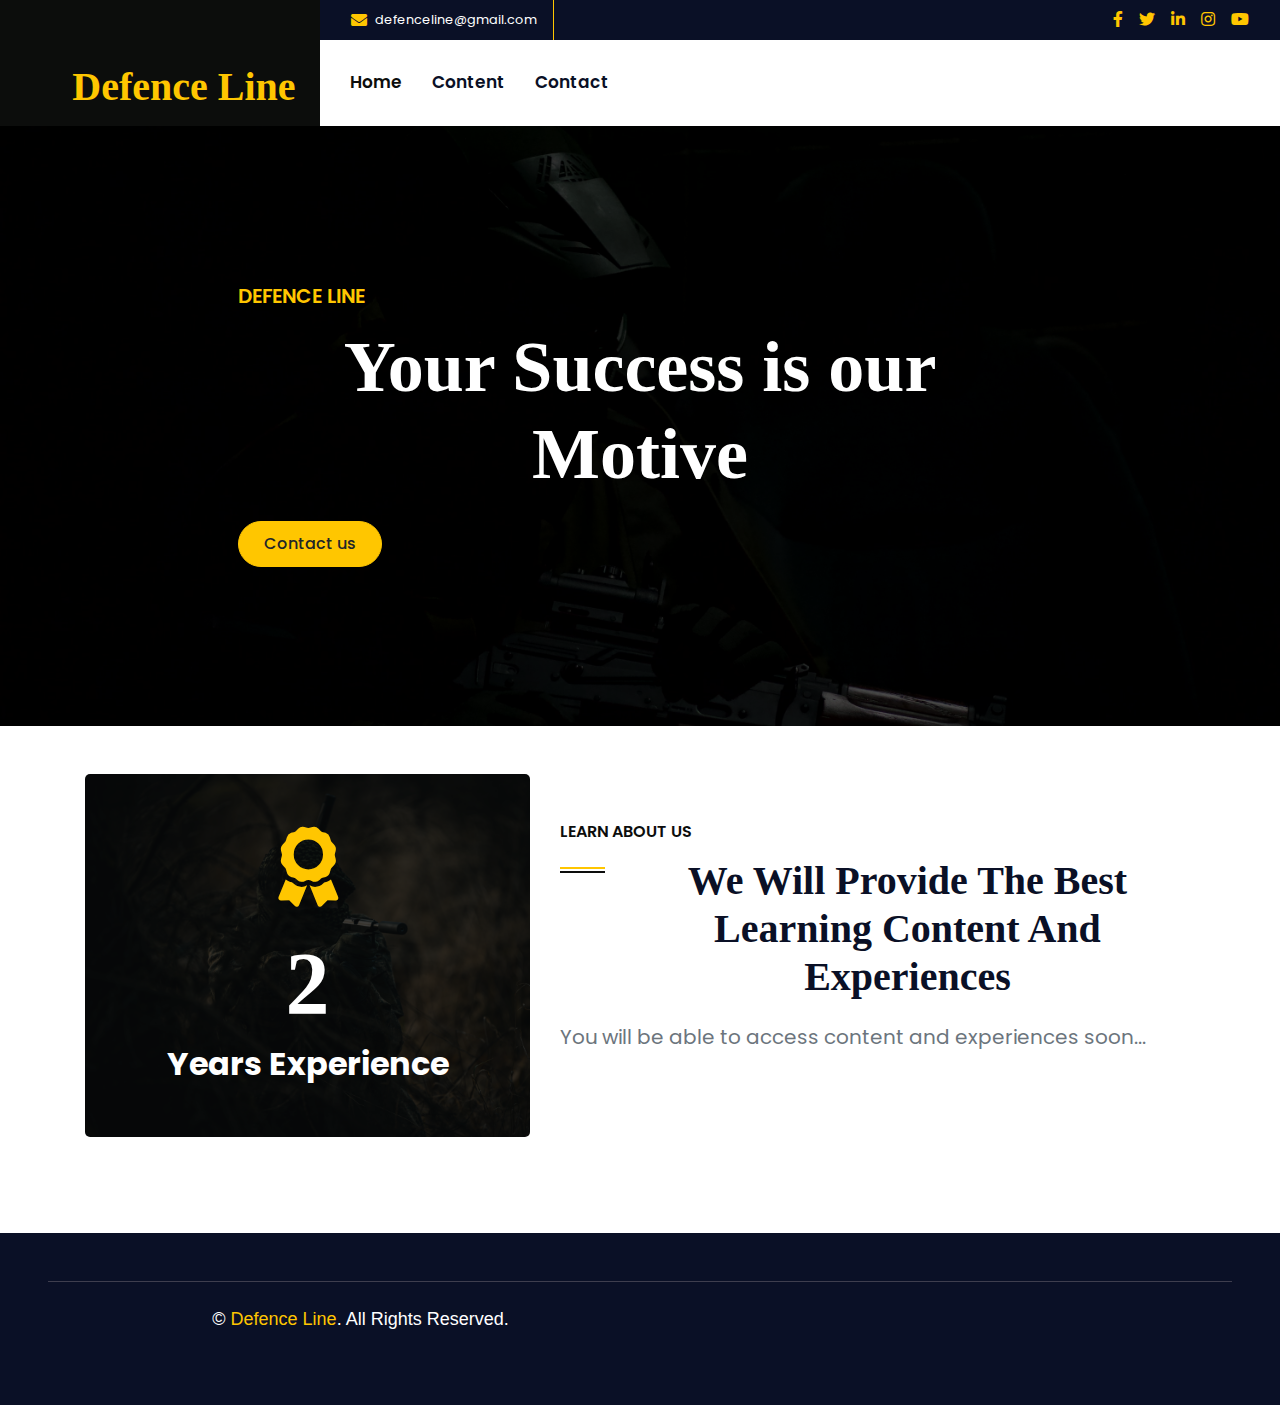
==== commit 0ea9c648: "Update" ====
--- a/index.html
+++ b/index.html
@@ -14,7 +14,7 @@
     <!-- Google Web Fonts -->
     <link rel="preconnect" href="https://fonts.gstatic.com">
     <link href="https://fonts.googleapis.com/css2?family=Poppins:wght@400;500;600;700;800&display=swap" rel="stylesheet">
-
+    
     <!-- Font Awesome -->
     <link href="https://cdnjs.cloudflare.com/ajax/libs/font-awesome/5.10.0/css/all.min.css" rel="stylesheet">
 
@@ -41,71 +41,63 @@
                         <div class="h-100 d-inline-flex align-items-center border-right border-primary py-2 px-3">
                             <i class="fa fa-envelope text-primary mr-2"></i>
                             <small>defenceline@gmail.com</small>
+                            </div>
+                            </div>
+                            <div class="col-lg-5 text-right">
+                                <div class="d-inline-flex align-items-center pr-2">
+                                    <a class="text-primary p-2" href="">
+                                        <i class="fab fa-facebook-f"></i>
+                                    </a>
+                                    <a class="text-primary p-2" href="">
+                                        <i class="fab fa-twitter"></i>
+                                    </a>
+                                    <a class="text-primary p-2" href="">
+                                        <i class="fab fa-linkedin-in"></i>
+                                    </a>
+                                    <a class="text-primary p-2" href="">
+                                        <i class="fab fa-instagram"></i>
+                                    </a>
+                                    <a class="text-primary p-2" href="">
+                                        <i class="fab fa-youtube"></i>
+                                    </a>
+                                </div>
+                            </div>
                         </div>
-                        <!-- <div class="h-100 d-inline-flex align-items-center py-2 px-2">
-                            <i class="fa fa-phone-alt text-primary mr-2"></i>
-                            <small>+012 345 6789</small>
-                        </div> -->
-                    </div>
-                    <div class="col-lg-5 text-right">
-                        <div class="d-inline-flex align-items-center pr-2">
-                            <a class="text-primary p-2" href="">
-                                <i class="fab fa-facebook-f"></i>
+                        <nav class="navbar navbar-expand-lg bg-white navbar-light p-0">
+                            <a href="" class="navbar-brand d-block d-lg-none">
+                                <h1 class="m-0 display-4 text-primary">Defence Line</h1>
                             </a>
-                            <a class="text-primary p-2" href="">
-                                <i class="fab fa-twitter"></i>
-                            </a>
-                            <a class="text-primary p-2" href="">
-                                <i class="fab fa-linkedin-in"></i>
-                            </a>
-                            <a class="text-primary p-2" href="">
-                                <i class="fab fa-instagram"></i>
-                            </a>
-                            <a class="text-primary p-2" href="">
-                                <i class="fab fa-youtube"></i>
-                            </a>
+                            <button type="button" class="navbar-toggler" data-toggle="collapse" data-target="#navbarCollapse">
+                                <span class="navbar-toggler-icon"></span>
+                            </button>
+                            <div class="collapse navbar-collapse justify-content-between" id="navbarCollapse">
+                                <div class="navbar-nav mr-auto py-0">
+                                    <a href="index.html" class="nav-item nav-link active">Home</a>
+                                    <div class="nav-item dropdown">
+                                        <a href="blog.html" class="nav-link " >Content</a>
+                                        <!-- <div class="dropdown-menu rounded-0 m-0">
+                                            <a href="blog.html" class="dropdown-item">Books</a>
+                                        
+                                            <a href="#" class="dropdown-item">Apps</a>
+                                            <a href="#" class="dropdown-item">Website links</a>
+                                        </div> -->
+                                    </div>
+                                    <a href="contact.html" class="nav-item nav-link">Contact</a>
+                                </div>
+                            </nav>
                         </div>
                     </div>
                 </div>
-                <nav class="navbar navbar-expand-lg bg-white navbar-light p-0">
-                    <a href="" class="navbar-brand d-block d-lg-none">
-                        <h1 class="m-0 display-4 text-primary">Defence Line</h1>
-                    </a>
-                    <button type="button" class="navbar-toggler" data-toggle="collapse" data-target="#navbarCollapse">
-                        <span class="navbar-toggler-icon"></span>
-                    </button>
-                    <div class="collapse navbar-collapse justify-content-between" id="navbarCollapse">
-                        <div class="navbar-nav mr-auto py-0">
-                            <a href="index.html" class="nav-item nav-link active">Home</a>
-                            <!-- <a href="about.html" class="nav-item nav-link">About</a> -->
-                            <!-- <a href="service.html" class="nav-item nav-link">Services</a> -->
-                            <!-- <a href="project.html" class="nav-item nav-link">Project</a> -->
-                            <div class="nav-item dropdown">
-                                <a href="#" class="nav-link dropdown-toggle" data-toggle="dropdown">Content</a>
-                                <div class="dropdown-menu rounded-0 m-0">
-                                    <a href="blog.html" class="dropdown-item">Books</a>
-                                    <!-- <a href="single.html" class="dropdown-item">Other</a> -->
-                                </div>
-                            </div>
-                            <a href="contact.html" class="nav-item nav-link">Contact</a>
-                        </div>
-                        <!-- <a href="" class="btn btn-primary mr-3 d-none d-lg-block">Get A Quote</a>
-                    </div> -->
-                </nav>
-            </div>
-        </div>
-    </div>
-    <!-- Header End -->
+                <!-- Header End -->
 
-
-    <!-- Carousel Start -->
+                 <!-- Carousel Start -->
     <div class="container-fluid p-0">
         <div id="header-carousel" class="carousel slide carousel-fade" data-ride="carousel">
-            <ol class="carousel-indicators">
+            <!-- <ol class="carousel-indicators">
                 <li data-target="#header-carousel" data-slide-to="0" class="active"></li>
                 <li data-target="#header-carousel" data-slide-to="1"></li>
                 <li data-target="#header-carousel" data-slide-to="2"></li>
-            </ol>
+            </ol> -->
             <div class="carousel-inner">
                 <div class="carousel-item active">
                     <img class="img-fluid" src="img/carousel-1.jpg" alt="Image">
@@ -113,7 +105,7 @@
                         <div class="p-5" style="width: 100%; max-width: 900px;">
                             <h5 class="text-primary text-uppercase mb-md-3">Defence Line</h5>
                             <h1 class="display-3 text-white mb-md-4">Your Success is our Motive </h1>
-                            <a href="" class="btn btn-primary">Contact us</a> 
+                            <a  href="contact.html" class="btn btn-primary">Contact us</a> 
                         </div>
                     </div>
                 </div>
@@ -122,7 +114,6 @@
         </div>
     </div>
     <!-- Carousel End -->
-
 
 
     <!-- About Start -->
@@ -140,14 +131,7 @@
                     <h6 class="text-secondary font-weight-semi-bold text-uppercase mb-3">Learn About Us</h6>
                     <h1 class="mb-4 section-title">We Will Provide The Best Learning Content And Experiences</h1>
                     <h5 class="text-muted font-weight-normal mb-3">You will be able to access content and experiences soon...</h5>
-                    <!-- <p>Invidunt lorem justo sanctus clita. Erat lorem labore ea, justo dolor lorem ipsum ut sed eos, ipsum et dolor kasd sit ea justo. Erat justo sed sed diam. Ea et erat ut sed diam sea ipsum est dolor</p> -->
                     <div class="d-flex align-items-center pt-4">
-                        <!-- <a href="" class="btn btn-primary mr-5">Learn More</a> -->
-                        <!-- <button type="button" class="btn-play" data-toggle="modal"
-                            data-src="https://www.youtube.com/embed/DWRcNpR6Kdc" data-target="#videoModal">
-                            <span></span>
-                        </button> -->
-                        <!-- <h5 class="font-weight-normal text-white m-0 ml-4 d-none d-sm-block">Play Video</h5> -->
                     </div>
                 </div>
             </div>
@@ -155,85 +139,34 @@
     </div>
     <!-- About End -->
 
-
-   
-
-
-    <!-- Footer Start -->
+       <!-- Footer Start -->
     <div class="container-fluid bg-dark text-white mt-5 py-5 px-sm-3 px-md-5">
-        <!-- <div class="row pt-5">
-            <div class="col-lg-3 col-md-6 mb-5">
-                <a href="index.html" class="navbar-brand">
-                    <h1 class="m-0 mt-n3 display-4 text-primary">Defence Line</h1>
-                </a>
-                <p>Your Succes is our Motive</p>
-                 <h5 class="font-weight-semi-bold text-white mb-2">Opening Hours:</h5>
-                <p class="mb-1">Mon – Sat, 8AM – 5PM</p>
-                <p class="mb-0">Sunday: Closed</p> 
-            </div>
-            <div class="col-lg-3 col-md-6 mb-5">
-                <h4 class="font-weight-semi-bold text-primary mb-4">Get In Touch</h4>
-                <p><i class="fa fa-map-marker-alt text-primary mr-2"></i>123 Street, New York, USA</p>
-                <p><i class="fa fa-phone-alt text-primary mr-2"></i>+012 345 67890</p>
-                <p><i class="fa fa-envelope text-primary mr-2"></i>info@example.com</p>
-                <div class="d-flex justify-content-start mt-4">
-                    <a class="btn btn-light btn-social mr-2" href="#"><i class="fab fa-twitter"></i></a>
-                    <a class="btn btn-light btn-social mr-2" href="#"><i class="fab fa-facebook-f"></i></a>
-                    <a class="btn btn-light btn-social mr-2" href="#"><i class="fab fa-linkedin-in"></i></a>
-                    <a class="btn btn-light btn-social" href="#"><i class="fab fa-instagram"></i></a>
+        <div class="container-fluid bg-dark text-white border-top py-4 px-sm-3 px-md-5" style="border-color: #3E3E4E !important;">
+            <div class="row">
+                <div class="col-lg-6 text-center text-md-left mb-3 mb-md-0">
+                    <p class="m-0 text-white">&copy; <a href="#">Defence Line</a>. All Rights Reserved.</p>
                 </div>
-            </div>
-            <div class="col-lg-3 col-md-6 mb-5">
-                <h4 class="font-weight-semi-bold text-primary mb-4">Quick Links</h4>
-                <div class="d-flex flex-column justify-content-start">
-                    <a class="text-white mb-2" href="#"><i class="fa fa-angle-right mr-2"></i>Home</a>
-                    <a class="text-white mb-2" href="#"><i class="fa fa-angle-right mr-2"></i>About Us</a>
-                    <a class="text-white mb-2" href="#"><i class="fa fa-angle-right mr-2"></i>Our Services</a>
-                    <a class="text-white mb-2" href="#"><i class="fa fa-angle-right mr-2"></i>Our Projects</a>
-                    <a class="text-white" href="#"><i class="fa fa-angle-right mr-2"></i>Contact Us</a>
-                </div>
-            </div>
-            <div class="col-lg-3 col-md-6 mb-5">
-                <h4 class="font-weight-semi-bold text-primary mb-4">Newsletter</h4>
-                <p>Rebum labore lorem dolores kasd est, et ipsum amet et at kasd, ipsum sea tempor magna tempor. Accu kasd sed ea duo ipsum.</p>
-                <div class="w-100">
-                    <div class="input-group">
-                        <input type="text" class="form-control border-0" style="padding: 25px;" placeholder="Your Email">
-                        <div class="input-group-append">
-                            <button class="btn btn-primary px-4">Sign Up</button>
-                        </div>
-                    </div>
-                </div>
+                <!-- <div class="col-lg-6 text-center text-md-right">
+                    <ul class="nav d-inline-flex">
+                        <li class="nav-item">
+                            <a class="nav-link text-white py-0" href="#">Privacy</a>
+                        </li>
+                        <li class="nav-item">
+                            <a class="nav-link text-white py-0" href="#">Terms</a>
+                        </li>
+                        <li class="nav-item">
+                            <a class="nav-link text-white py-0" href="#">FAQs</a>
+                        </li>
+                        <li class="nav-item">
+                            <a class="nav-link text-white py-0" href="#">Help</a>
+                        </li>
+                    </ul>
+                </div> -->
             </div>
         </div>
-    </div> -->
-    <div class="container-fluid bg-dark text-white border-top py-4 px-sm-3 px-md-5" style="border-color: #3E3E4E !important;">
-        <div class="row">
-            <div class="col-lg-6 text-center text-md-left mb-3 mb-md-0">
-                <p class="m-0 text-white">&copy; <a href="#">Defence Line</a>. All Rights Reserved.</p>
-            </div>
-            <div class="col-lg-6 text-center text-md-right">
-                <ul class="nav d-inline-flex">
-                    <li class="nav-item">
-                        <a class="nav-link text-white py-0" href="#">Privacy</a>
-                    </li>
-                    <li class="nav-item">
-                        <a class="nav-link text-white py-0" href="#">Terms</a>
-                    </li>
-                    <li class="nav-item">
-                        <a class="nav-link text-white py-0" href="#">FAQs</a>
-                    </li>
-                    <li class="nav-item">
-                        <a class="nav-link text-white py-0" href="#">Help</a>
-                    </li>
-                </ul>
-            </div>
-        </div>
-    </div>
-    <!-- Footer End -->
+        <!-- Footer End -->
 
-
-    <!-- Back to Top -->
+         <!-- Back to Top -->
     <a href="#" class="btn btn-primary px-3 back-to-top"><i class="fa fa-angle-double-up"></i></a>
 
 
@@ -255,4 +188,4 @@
     <script src="js/main.js"></script>
 </body>
 
-</html>+</html>
--- a/css/style.css
+++ b/css/style.css
@@ -53,6 +53,100 @@
   display: block;
 }
 
+
+
+
+
+h1 {
+  position: relative;
+  text-align: center;
+  color: #353535;
+  font-size: 50px;
+  font-family: "Cormorant Garamond", serif;
+}
+
+p {
+  font-family: 'Lato', sans-serif;
+  font-weight: 300;
+  text-align: center;
+  font-size: 18px;
+  color: #676767;
+}
+.frame {
+  width: 90%;
+  margin: 40px auto;
+  text-align: center;
+}
+button {
+  margin: 20px;
+}
+.custom-btn {
+  width: 130px;
+  height: 40px;
+  color: #fff;
+  border-radius: 5px;
+  padding: 10px 25px;
+  font-family: 'Lato', sans-serif;
+  font-weight: 500;
+  background: transparent;
+  cursor: pointer;
+  transition: all 0.3s ease;
+  position: relative;
+  display: inline-block;
+   box-shadow:inset 2px 2px 2px 0px rgba(255,255,255,.5),
+   7px 7px 20px 0px rgba(0,0,0,.1),
+   4px 4px 5px 0px rgba(0,0,0,.1);
+  outline: none;
+}
+
+.btn-5 {
+  width: 130px;
+  height: 40px;
+  line-height: 42px;
+  padding: 0;
+  border: none;
+  background: rgb(255,27,0);
+background: linear-gradient(0deg, rgba(255,27,0,1) 0%, rgba(251,75,2,1) 100%);
+}
+.btn-5:hover {
+  color: #f0094a;
+  background: transparent;
+   box-shadow:none;
+}
+.btn-5:before,
+.btn-5:after{
+  content:'';
+  position:absolute;
+  top:0;
+  right:0;
+  height:2px;
+  width:0;
+  background: #f0094a;
+  box-shadow:
+   -1px -1px 5px 0px #fff,
+   7px 7px 20px 0px #0003,
+   4px 4px 5px 0px #0002;
+  transition:400ms ease all;
+}
+.btn-5:after{
+  right:inherit;
+  top:inherit;
+  left:0;
+  bottom:0;
+}
+.btn-5:hover:before,
+.btn-5:hover:after{
+  width:100%;
+  transition:800ms ease all;
+}
+
+
+
+
+
+
+
+
 body {
   margin: 0;
   font-family: "Poppins", sans-serif;
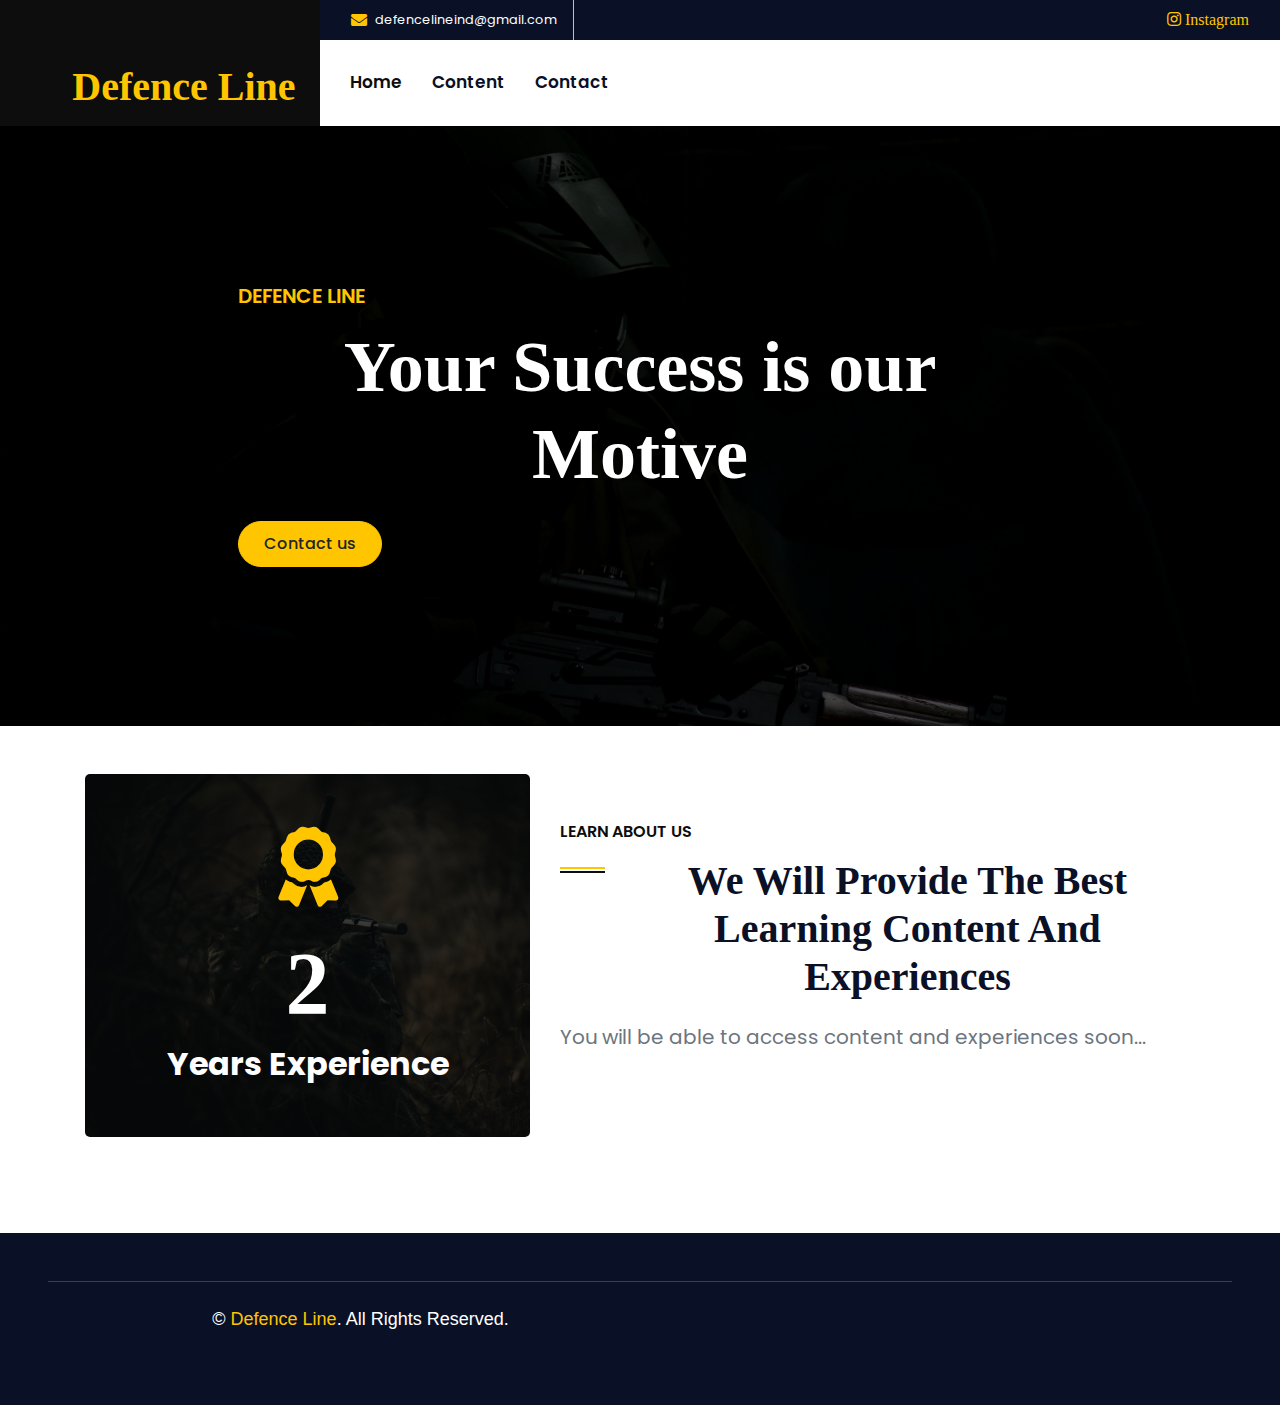
==== commit 01200718: "do" ====
--- a/index.html
+++ b/index.html
@@ -40,12 +40,12 @@
                     <div class="col-lg-7 text-left text-white">
                         <div class="h-100 d-inline-flex align-items-center border-right border-primary py-2 px-3">
                             <i class="fa fa-envelope text-primary mr-2"></i>
-                            <small>defenceline@gmail.com</small>
+                            <small>defencelineind@gmail.com</small>
                             </div>
                             </div>
                             <div class="col-lg-5 text-right">
                                 <div class="d-inline-flex align-items-center pr-2">
-                                    <a class="text-primary p-2" href="">
+                                    <!-- <a class="text-primary p-2" href="">
                                         <i class="fab fa-facebook-f"></i>
                                     </a>
                                     <a class="text-primary p-2" href="">
@@ -53,13 +53,13 @@
                                     </a>
                                     <a class="text-primary p-2" href="">
                                         <i class="fab fa-linkedin-in"></i>
+                                    </a> -->
+                                    <a class="text-primary p-2" href="https://instagram.com/line4defence?igshid=YmMyMTA2M2Y=">
+                                        <i class="fab fa-instagram"> Instagram</i>
                                     </a>
-                                    <a class="text-primary p-2" href="">
-                                        <i class="fab fa-instagram"></i>
-                                    </a>
-                                    <a class="text-primary p-2" href="">
+                                    <!-- <a class="text-primary p-2" href="">
                                         <i class="fab fa-youtube"></i>
-                                    </a>
+                                    </a> --> 
                                 </div>
                             </div>
                         </div>
